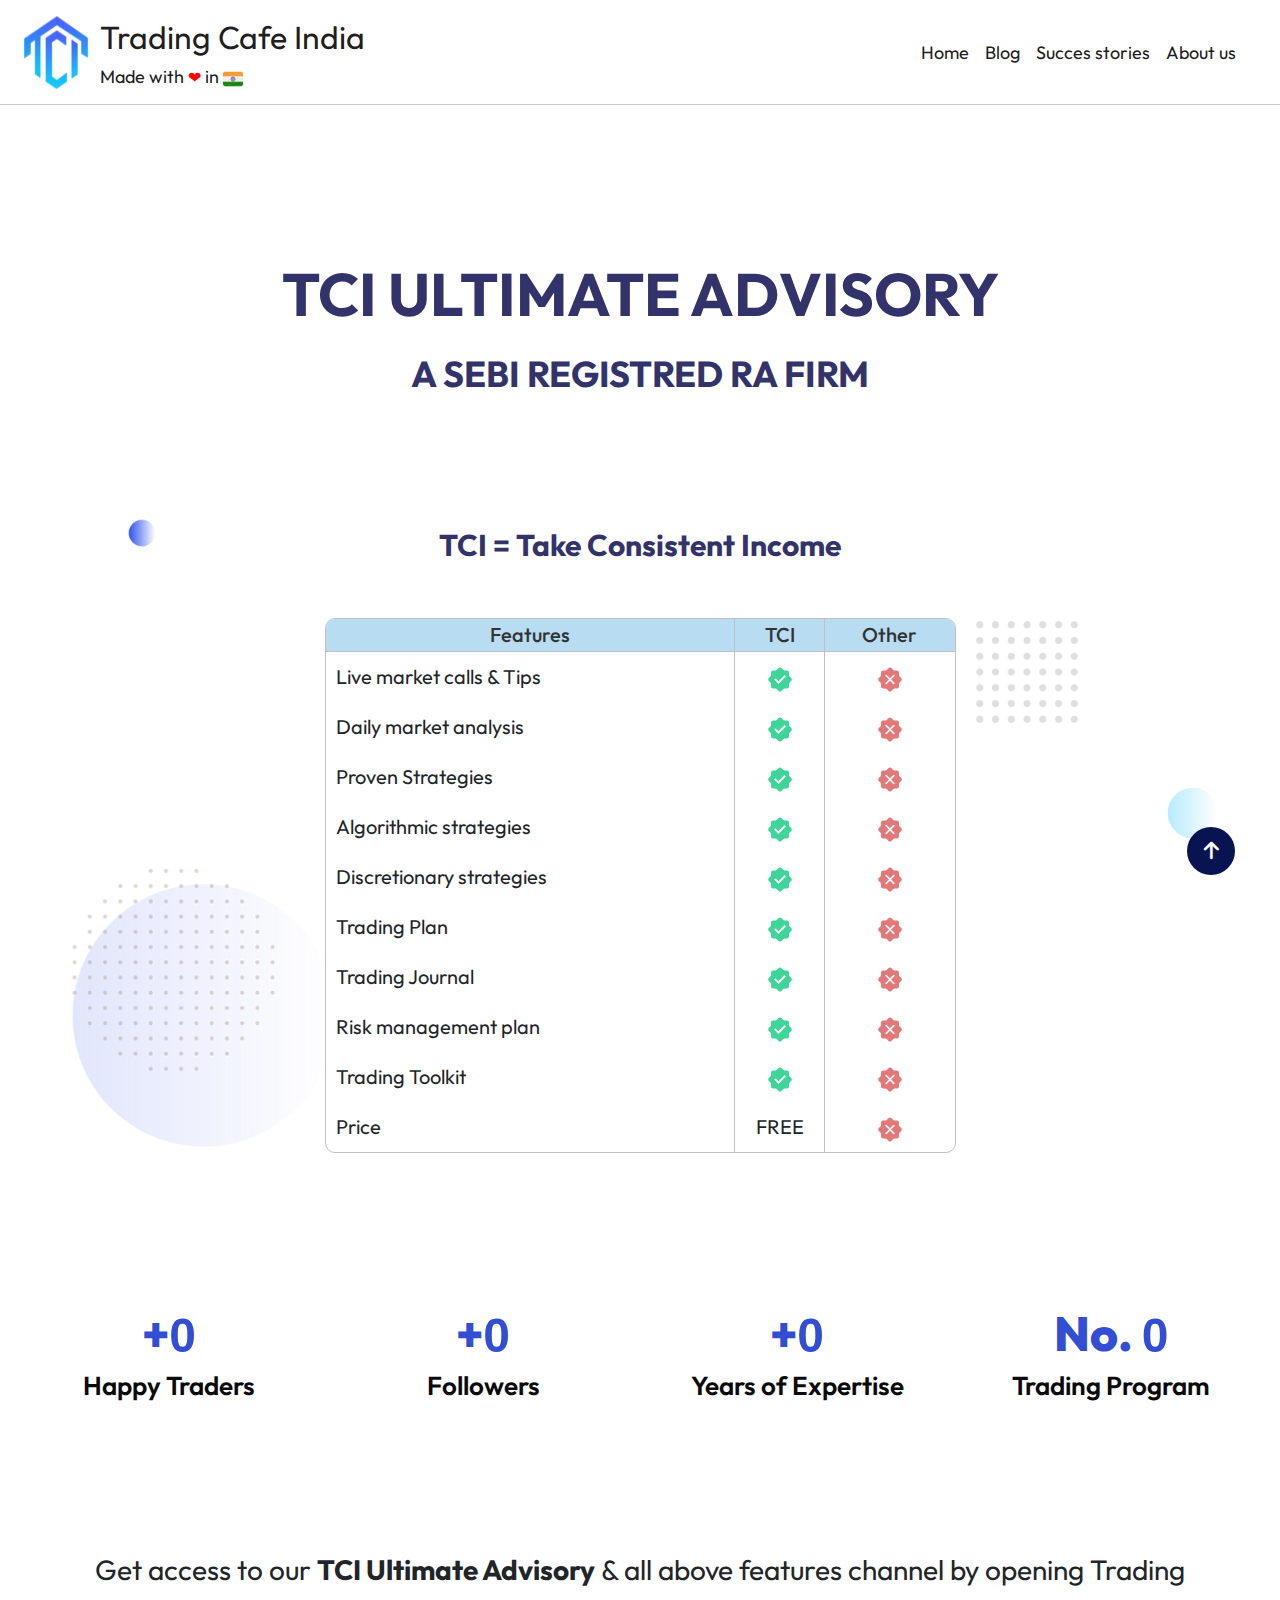
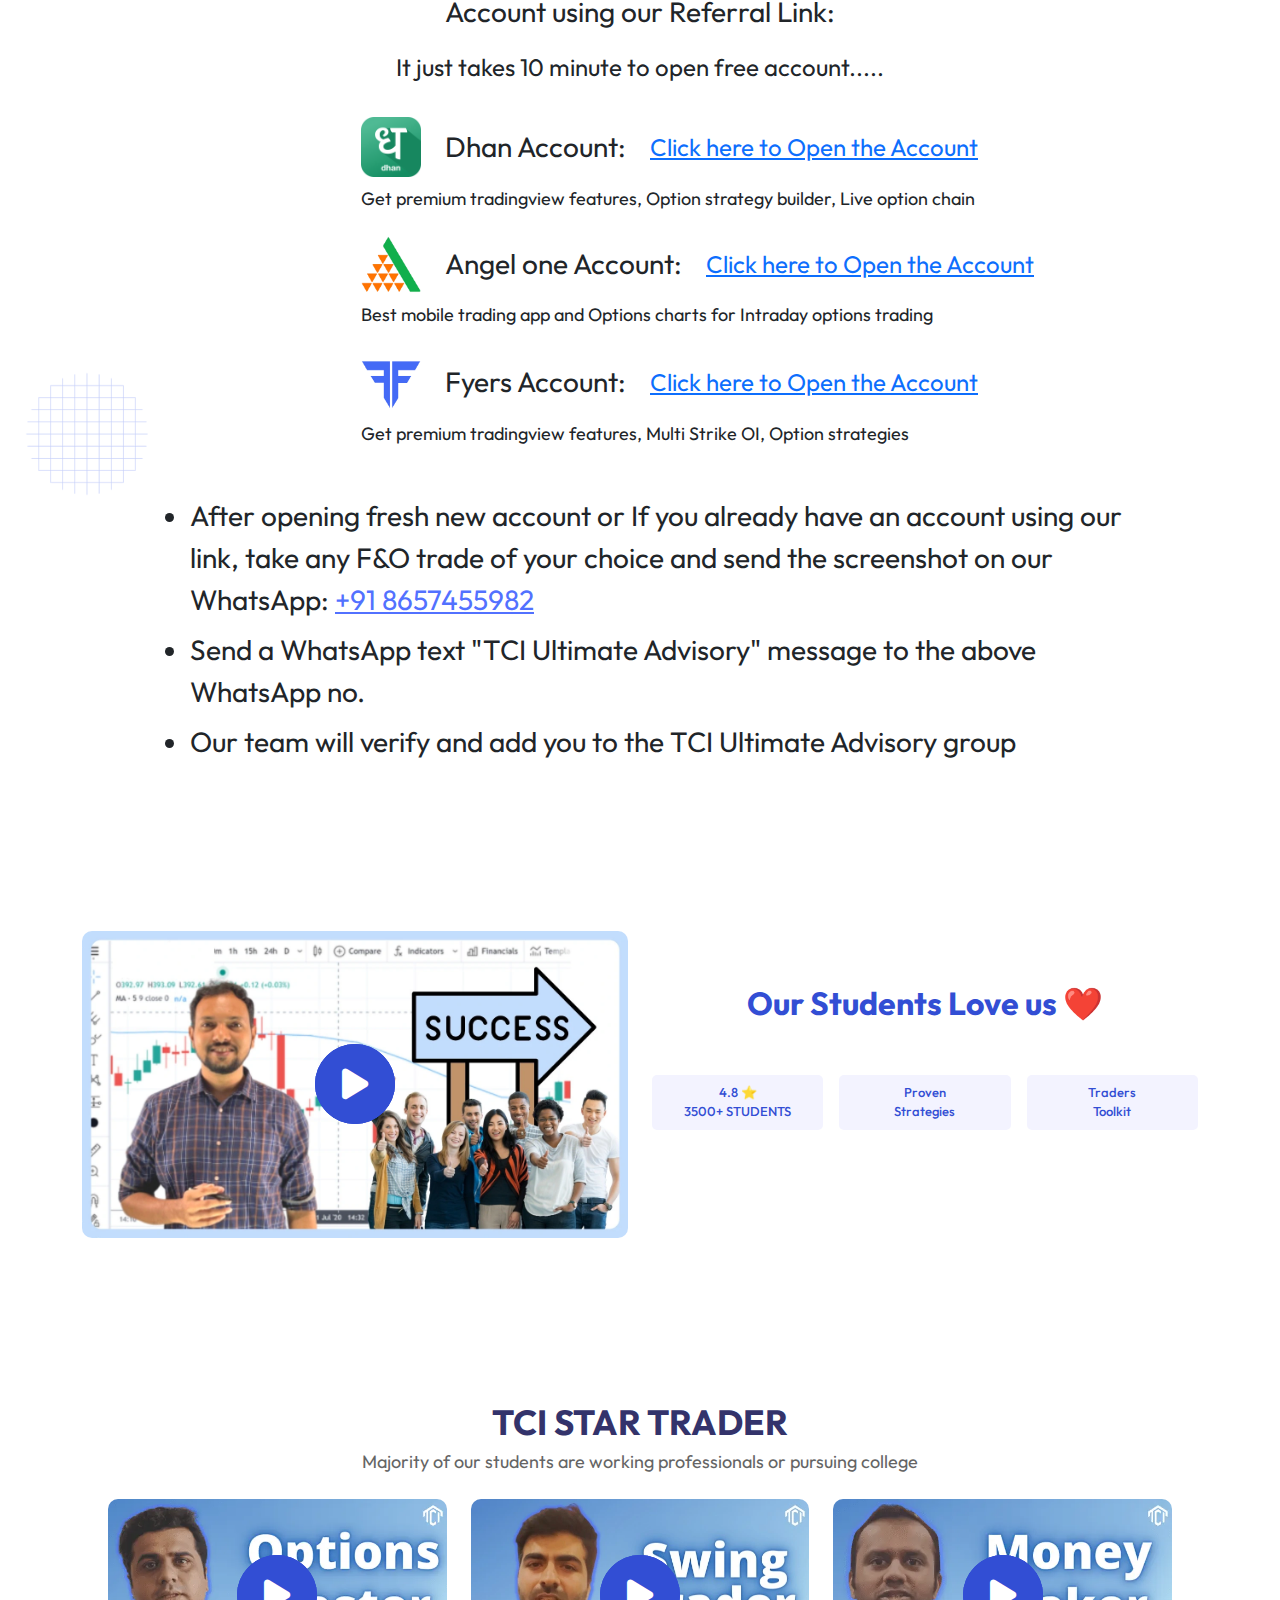
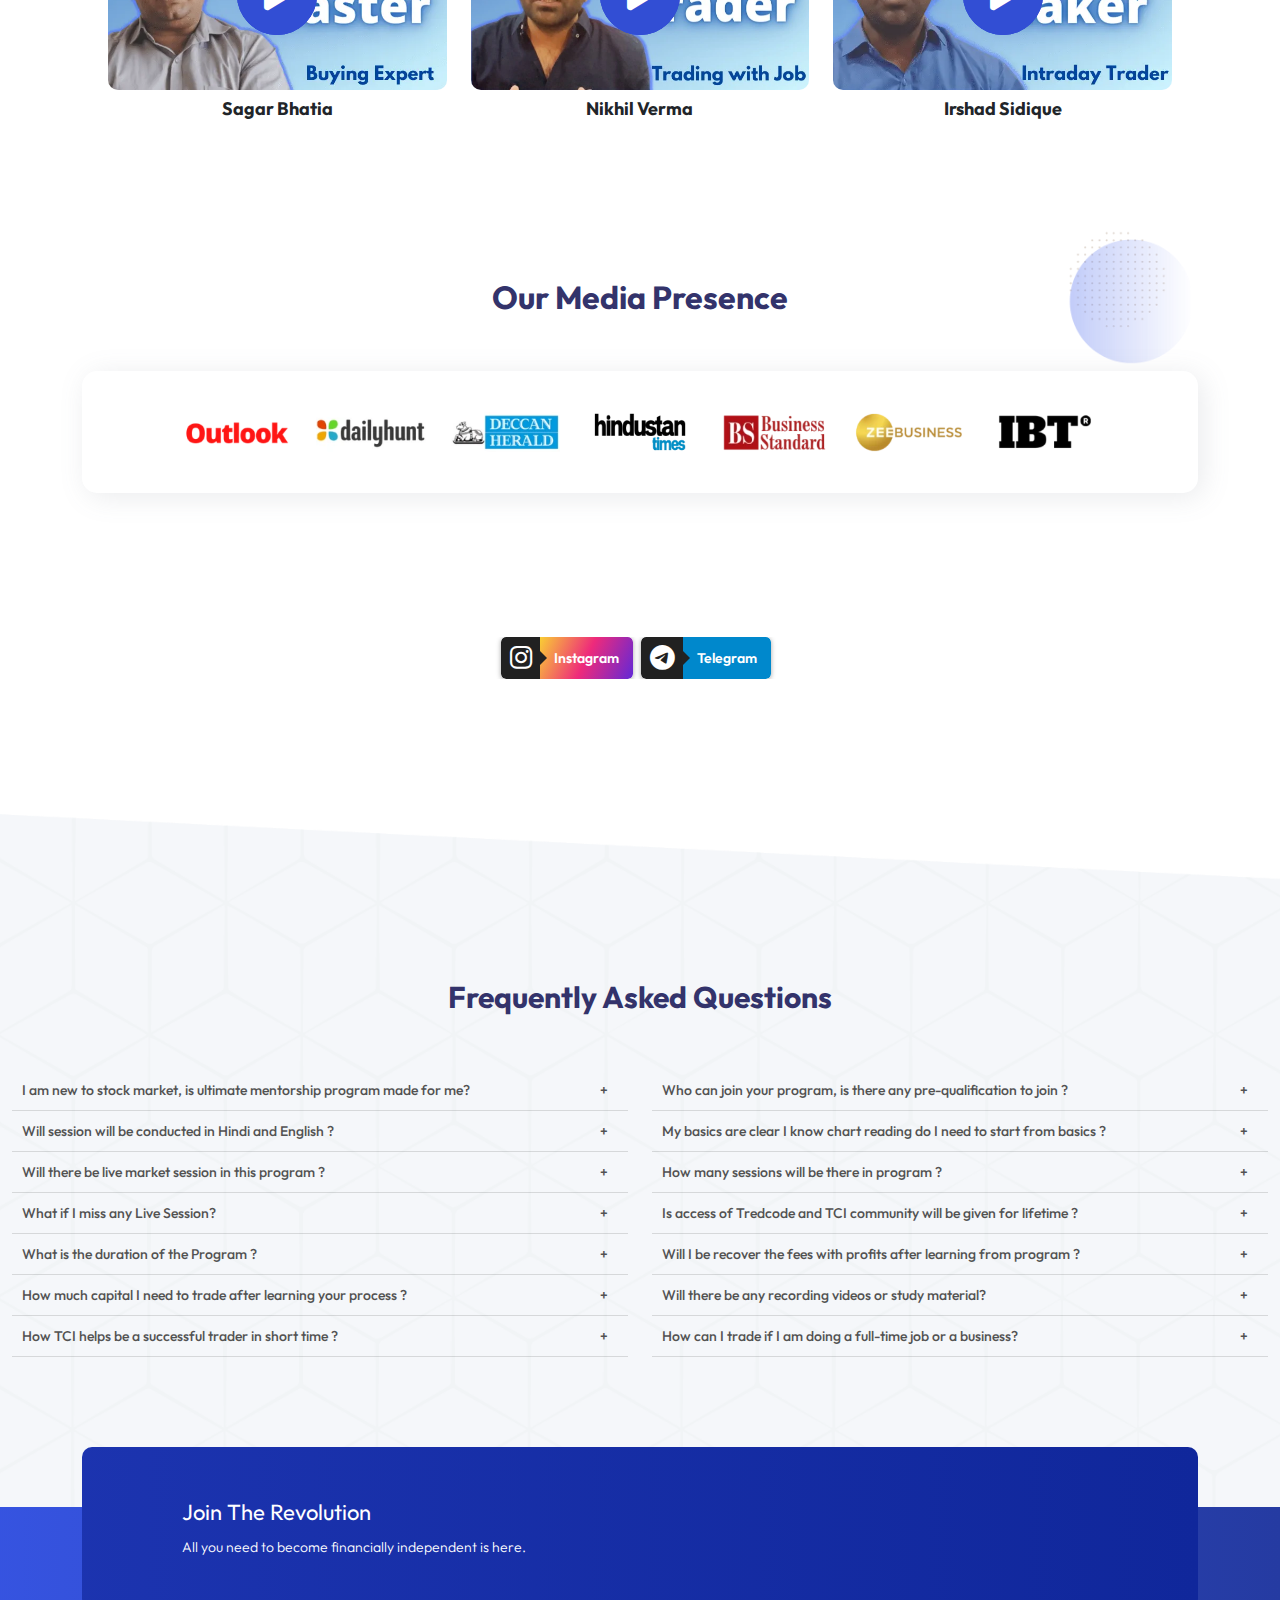
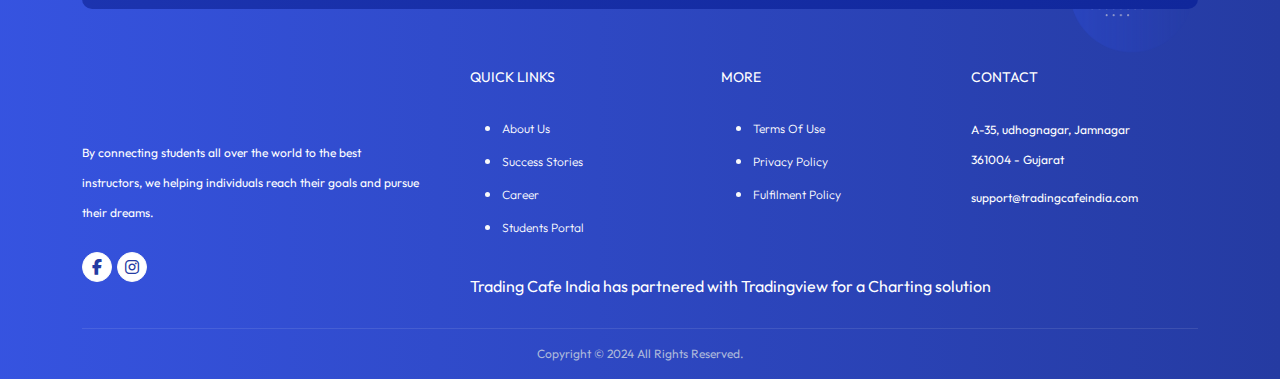
==== index.html @ 6678e74c "Add files via upload" ====
<!doctype html>
<html lang="en">

<head>
    <title>Trading Cafe India | TCI | Best online stock trading institute</title>
    <!-- Required meta tags -->
    <meta charset="utf-8">
    <meta http-equiv="X-UA-Compatible" content="IE=edge">
    <meta name="viewport" content="width=device-width, initial-scale=1">

    <meta name="keywords"
        content="stock market courses, best stock market courses in india, best stock market courses online, intraday trading strategies, options trading course, option trading strategies, stock market courses in India, online stock market courses">
    <meta property="og:title" content="TCI - Trading Cafe India | Best online Trade learning Program">
    <meta name="twitter:title" content="TCI - Trading Cafe India | Best online Trade learning Program">

    <meta name="description" content="STOCK MARKET PROGRAM TO GENERATE CONSISTENT INCOME THROUGH TRADING AND INVESTING">
    <meta property="og:description"
        content="Learn how to trade in simple and profitable way using our proven strategies and advanced tools">
    <meta name="twitter:description"
        content="Learn how to trade in simple and profitable way using our proven strategies and advanced tools">

    <meta property="og:image" content="https://tradingcafeindia.com/wp-content/uploads/2022/01/logo.png">
    <meta name="twitter:image" content="https://tradingcafeindia.com/wp-content/uploads/2022/01/logo.png">

    <!-- Bootstrap CSS -->
    <link href="css/bootstrap.min.css" rel="stylesheet">

    <link rel="stylesheet" href="https://cdnjs.cloudflare.com/ajax/libs/font-awesome/6.1.1/css/all.min.css">
    <link rel="stylesheet" type="text/css" href="css/Home.css">
    <link rel="icon" href="img/tci_blue.webp" sizes="32x32" />
    <link rel="icon" href="img/tci_blue.webp" sizes="192x192" />
    <link rel="stylesheet" href="https://cdn.tutorialjinni.com/intl-tel-input/17.0.8/css/intlTelInput.css" />

    <!-- odometer -->
    <link rel="stylesheet" href="css/odometer-theme-default.css" />

    <link type="text/css" rel="stylesheet" href="css/swiper.min.css" />

    <style>
        /* Extra  */
        @media (min-width: 470px) {
            #mobile_heading {
                font-size: xx-large !important;
            }
        }

        /* play button design */

        .video-play-button {
            position: absolute;
            z-index: 10;
            top: 55%;
            left: 50%;
            -webkit-transform: translateX(-50%) translateY(-50%);
            transform: translateX(-50%) translateY(-50%);
            -webkit-box-sizing: content-box;
            box-sizing: content-box;
            display: block;
            border-radius: 50%;
            border: none;
            outline: none;
        }

        @media (max-width: 1199px) {
            .video-play-button {
                left: 40%;
            }
        }

        .video-play-button i {
            color: #324ed4;
            position: relative;
            z-index: 99;
            font-size: 40px;
            top: 1px;
            left: 1px;
        }

        .video-play-button i:after {
            width: 70%;
            height: 70%;
            content: "";
            background-color: transparent;
            border-radius: 100%;
            position: absolute;
            left: 4px;
            right: 0px;
            z-index: -1;
        }

        .video-play-button:before {
            content: "";
            position: absolute;
            z-index: 0;
            left: 50%;
            top: 50%;
            -webkit-transform: translateX(-50%) translateY(-50%);
            transform: translateX(-50%) translateY(-50%);
            display: block;
            width: 80px;
            height: 80px;
            background: #324ed4;
            background: #afbdfa;
            border-radius: 50%;
            -webkit-animation: pulse-border 1500ms ease-out infinite;
            animation: pulse-border 1500ms ease-out infinite;
        }

        .video-play-button:after {
            content: "";
            position: absolute;
            z-index: 1;
            left: 50%;
            top: 50%;
            -webkit-transform: translateX(-50%) translateY(-50%);
            transform: translateX(-50%) translateY(-50%);
            display: block;
            width: 80px;
            height: 80px;
            background: #324ed4;
            background: #afbdfa;
            border-radius: 50%;
            -webkit-transition: all 200ms;
            transition: all 200ms;
        }

        @-webkit-keyframes pulse-border {
            0% {
                -webkit-transform: translateX(-50%) translateY(-50%) translateZ(0) scale(1);
                transform: translateX(-50%) translateY(-50%) translateZ(0) scale(1);
                opacity: 1;
            }

            100% {
                -webkit-transform: translateX(-50%) translateY(-50%) translateZ(0) scale(2);
                transform: translateX(-50%) translateY(-50%) translateZ(0) scale(2);
                opacity: 0;
            }
        }

        @keyframes pulse-border {
            0% {
                -webkit-transform: translateX(-50%) translateY(-50%) translateZ(0) scale(1);
                transform: translateX(-50%) translateY(-50%) translateZ(0) scale(1);
                opacity: 1;
            }

            100% {
                -webkit-transform: translateX(-50%) translateY(-50%) translateZ(0) scale(2);
                transform: translateX(-50%) translateY(-50%) translateZ(0) scale(2);
                opacity: 0;
            }
        }
    </style>

    <style>
        @media (max-width:992px) {
            #Faculty_Team_End .prevent-select {
                margin-top: 0 !important;
                margin-bottom: 0 !important;
            }
        }

        @media (max-width:700px) {
            #Faculty_Team_End .prevent-select {
                padding-top: 20px !important;
                padding-bottom: 20px !important;
            }
        }
    </style>

    <style>
        @media (max-width:430px) {

            .Faculty_Name,
            .Faculty_Description {
                font-size: smaller !important;
            }
        }
    </style>

    <!-- Extra Play button  -->
    <style>
        .video-btn {
            display: inline-block;
            width: 80px;
            height: 80px;
            font-size: 35px;
            text-align: center;
            line-height: 80px;
            position: absolute;
            left: 50%;
            top: 50%;
            z-index: 1;
            -webkit-transform: translateY(-50%) translateX(-50%);
            transform: translateY(-50%) translateX(-50%);
            border-radius: 50%;
            color: #fff;
            background-color: #324ed4;
        }

        @media (max-width:500px) {
            .video-btn {
                display: inline-block;
                width: 50px;
                height: 50px;
                text-align: center;
                line-height: 45px;
                position: absolute;
                left: 50%;
                top: 50%;
                z-index: 1;
                -webkit-transform: translateY(-50%) translateX(-50%);
                transform: translateY(-50%) translateX(-50%);
                border-radius: 50%;
                color: #fff;
                background-color: #324ed4;
            }

            .video-btn>.fa-solid {
                font-size: 25px;
            }
        }

        .video-btn:hover {
            color: #fff;
        }

        .video-btn:before {
            content: '';
            display: block;
            position: absolute;
            top: 0;
            right: 0;
            z-index: -1;
            bottom: 0;
            left: 0;
            -webkit-transition: .5s;
            transition: .5s;
            border-radius: 50%;
            border: 1px solid #324ed4;
            -webkit-animation: ripple 2s linear infinite;
            animation: ripple 2s linear infinite;
        }

        .video-btn:after {
            content: '';
            display: block;
            position: absolute;
            top: 0;
            right: 0;
            z-index: -1;
            bottom: 0;
            left: 0;
            -webkit-transition: .5s;
            transition: .5s;
            border-radius: 50%;
            border: 1px solid #324ed4;
            -webkit-animation: ripple 2s linear 1s infinite;
            animation: ripple 2s linear 1s infinite;
            animation-delay: 1s;
        }

        @-webkit-keyframes ripple {
            0% {
                -webkit-transform: scale(1);
                transform: scale(1)
            }

            75% {
                -webkit-transform: scale(1.75);
                transform: scale(1.75);
                opacity: 1
            }

            100% {
                -webkit-transform: scale(2);
                transform: scale(2);
                opacity: 0
            }
        }

        @keyframes ripple {
            0% {
                -webkit-transform: scale(1);
                transform: scale(1)
            }

            75% {
                -webkit-transform: scale(1.75);
                transform: scale(1.75);
                opacity: 1
            }

            100% {
                -webkit-transform: scale(2);
                transform: scale(2);
                opacity: 0
            }
        }
    </style>

    <!-- 3 steps to became PRO-->
    <style>
        .text_size_2 {
            cursor: pointer;
            font-size: xx-large !important;
        }

        .blink_me {
            animation: blinker 3s linear infinite;
        }

        @keyframes blinker {
            50% {
                opacity: 0;
            }
        }

        .click_here_button {
            background-color: #324ed4;
            border-bottom-right-radius: 15px;
            border-bottom-left-radius: 15px;
            height: 60px;
        }

        @media (max-width:992px) {

            .modal .logo_img {
                width: 25% !important
            }

            #Step_1_Modal .modal-body .container .col-auto,
            #Step_2_Modal .modal-body .container .col-auto,
            #Step_3_Modal .modal-body .container .col-auto {
                padding-right: 0 !important;
                padding-left: 8px !important;
            }
        }

        @media (max-width:495px) {
            .modal .padding_left {
                padding-left: 12% !important;
            }

            .modal .logo_img {
                width: 35% !important
            }

            .modal .text_size {
                font-size: 17px !important;
            }

            .Heading_Steps {
                font-size: xx-large !important;
            }
        }

        @media (min-width:855.1px) {
            .col-4.Modal_Click_Here {
                padding-left: 16px !important;
                padding-right: 16px !important;
            }

            .col-4.Modal_Click_Here .logo_img {
                width: 40% !important
            }

            .modal .padding_left {
                padding-left: 10% !important;
            }
        }

        @media (min-width:855.1px) and (max-width:1300px) {
            .modal .text_size {
                font-size: 17px !important;
            }

            .modal .padding_left {
                padding-left: 20% !important;
            }

            .text_size_2 {
                font-size: x-large !important;
            }
        }

        @media (max-width:855px) {
            .modal .padding_left {
                padding-left: 10% !important;
            }

            #pro_in_three_steps {
                width: 92% !important;
                padding-left: 0 !important;
                padding-right: 0 !important;
            }

            #pro_in_three_steps .col-12 {
                padding-left: 0 !important;
                padding-right: 0 !important;
            }

            #pro_in_three_steps .col-12 .button {
                padding-left: 8px !important;
                padding-right: 8px !important;
            }

            #container_row_width {
                padding-left: 0 !important;
            }

            #Tredcode_Logo_Img {
                margin-bottom: 5px;
            }
        }

        @media (max-width:600px) {
            .text_size_1 {
                font-size: xx-large !important;
                font-size: xx-large !important;
            }

            .text_size_2 {
                font-size: large !important;
                font-size: large !important;
            }

            #pro_in_three_steps .col-12 .button {
                padding-left: 3px !important;
                padding-right: 3px !important;
            }

            .click_here_button {
                height: 45px !important;
            }
        }

        @media (min-width:600px) and (max-width:682px) {
            .text_size_2 {
                font-size: large !important;
            }

            .click_here_button {
                height: 45px !important;
            }
        }

        @media (max-width:445px) {
            .text_size_1 {
                font-size: x-large !important;
                font-size: x-large !important;
            }

            .text_size_2 {
                font-size: medium !important;
                font-size: medium !important;
            }

            #pro_in_three_steps .col-4 {
                padding-left: 2px !important;
                padding-right: 2px !important;
            }

            .extra_space_top_bottom {
                margin-top: 5px !important;
                margin-bottom: 0px !important;
                padding-top: 5px !important;
                padding-bottom: 0px !important;
            }

            .center_col {
                margin-top: 5px !important;
                margin-bottom: 5px !important;
            }

            #Step_1_Modal .modal-body .card-1 .container,
            #Step_2_Modal .modal-body .card-1 .container,
            #Step_3_Modal .modal-body .card-1 .container {
                padding-left: 15px !important;
            }

            #img_logo {
                width: 75% !important;
            }

            #Tredcode_Logo_Img {
                margin-bottom: 0px;
            }
        }

        @media (max-width:375px) {

            #Step_1_Modal .modal-body .card-1 .container,
            #Step_2_Modal .modal-body .card-1 .container,
            #Step_3_Modal .modal-body .card-1 .container {
                padding-left: 5px !important;
            }
        }
    </style>
</head>

<body style="font-family: 'Outfit', sans-serif;">
    <!-- Header Start-->
    <!-- Mobile Header -->
    <nav class="navbar navbar-expand-lg bg-light" id="Header_for_Mobile">
        <div class="container-fluid justify-content-evenly">
            <div class="site-logo px-2"><span class="custom-logo-link"><img alt="logo" id="tci_logo" width="72"
                        height="77" src="img/tci_logo.webp" class="custom-logo" /></span></div>
            <a class="navbar-brand" href="/">
                <span style="font-size:xx-large" id="header_heading_1">Trading Cafe India</span><br>
                <span style="font-size:large" id="header_heading_2">Made with <span
                        style="color: red; font-size:medium">&#10084;</span> in <img alt="flag" width="20" height="20"
                        src="img/india_flag.webp"></span></a>
            <button class="navbar-toggler" type="button" data-bs-toggle="collapse"
                data-bs-target="#navbarSupportedContent" aria-controls="navbarSupportedContent" aria-expanded="true"
                aria-label="Toggle navigation">
                <span class="navbar-toggler-icon">
            </button>
            <div class="collapse navbar-collapse" id="navbarSupportedContent" style="background-color:white">
                <ul class="navbar-nav mb-2 mb-lg-0">
                    <li class="nav-item">
                        <a class="nav-link active" aria-current="page" href="/"><span class="header_text_nav"
                                id="Nav_Mobile_Home">Home</span></a>
                    </li>
                    <li class="nav-item">
                        <a class="nav-link active" aria-current="page" href="https://blog.tradingcafeindia.com/"><span
                                class="header_text_nav" id="Nav_Mobile_Blog">Blog</span></a>
                    </li>
                    <li class="nav-item">
                        <a class="nav-link active" aria-current="page" href="success-stories.html"><span
                                class="header_text_nav">Success
                                stories</span></a>
                    </li>
                    <!-- <li class="nav-item">
                        <a class="nav-link active" aria-current="page" href="mentorship.html"><span
                                class="header_text_nav">Courses</span></a>
                    </li> -->
                    <li class="nav-item">
                        <a class="nav-link active" aria-current="page" href="about-us.html"><span
                                class="header_text_nav">About
                                us</span></a>
                    </li>
                    <li class="nav-item dropdown d-none">
                        <a class="nav-link active dropdown-toggle" href="#" role="button" data-bs-toggle="dropdown"
                            aria-expanded="false">
                            <span class="header_text_nav">Our Products</span>
                        </a>
                        <ul class="dropdown-menu">
                            <!-- <li><a class="dropdown-item" href="mentorship.html">Mentorship</a></li> -->
                            <li><a class="dropdown-item" href="https://tredcode.tradingcafeindia.com/">Tredcode</a></li>
                            <li><a class="dropdown-item" href="https://students.tradingcafeindia.com/">Students
                                    Portal</a></li>
                        </ul>
                    </li>
                </ul>
            </div>
        </div>
    </nav>
    <!-- Mobile Header End -->
    <!-- Laptop Header -->
    <nav class="navbar navbar-expand-lg" id="Header_for_Laptop">
        <div class="container-fluid">
            <div class="site-logo px-2"><span class="custom-logo-link"><img alt="logo" id="tci_logo" width="72"
                        height="77" src="img/tci_logo.webp" class="custom-logo" /></span></div>
            <a class="navbar-brand" href="/">
                <span style="font-size:xx-large" id="header_heading_1">Trading Cafe India</span><br>
                <span style="font-size:large" id="header_heading_2">Made with <span
                        style="color: red; font-size:medium">&#10084;</span> in <img alt="flag" width="20" height="20"
                        src="img/india_flag.webp"></span></a>
            <button class="navbar-toggler" type="button" data-bs-toggle="collapse"
                data-bs-target="#navbarSupportedContent" aria-controls="navbarSupportedContent" aria-expanded="true"
                aria-label="Toggle navigation">
                <span class="navbar-toggler-icon">
            </button>
            <div class="collapse navbar-collapse d-flex justify-content-end px-4" id="navbarSupportedContent">
                <ul class="navbar-nav mb-2 mb-lg-0">
                    <li class="nav-item">
                        <a class="nav-link active" aria-current="page" href="/"><span class="header_text_nav"
                                id="Nav_Laptop_Home">Home</span></a>
                    </li>
                    <li class="nav-item">
                        <a class="nav-link active" aria-current="page" href="https://blog.tradingcafeindia.com/"><span
                                class="header_text_nav" id="Nav_Laptop_Blog">Blog</span></a>
                    </li>
                    <li class="nav-item">
                        <a class="nav-link active" aria-current="page" href="success-stories.html"><span
                                class="header_text_nav">Succes
                                stories</span></a>
                    </li>
                    <!-- <li class="nav-item">
                        <a class="nav-link active" aria-current="page" href="mentorship.html"><span
                                class="header_text_nav">Courses</span></a>
                    </li> -->
                    <li class="nav-item">
                        <a class="nav-link active" aria-current="page" href="about-us.html"><span
                                class="header_text_nav">About
                                us</span></a>
                    </li>
                    <li class="nav-item dropdown d-none">
                        <a class="nav-link active dropdown-toggle" href="#" role="button" data-bs-toggle="dropdown"
                            aria-expanded="false">
                            <span class="header_text_nav">Our Products</span>
                        </a>
                        <ul class="dropdown-menu">
                            <!-- <li><a class="dropdown-item" href="mentorship.html">Mentorship</a></li> -->
                            <li><a class="dropdown-item" href="https://tredcode.tradingcafeindia.com/">Tredcode</a></li>
                            <li><a class="dropdown-item" href="https://students.tradingcafeindia.com/">Students
                                    Portal</a></li>

                        </ul>
                    </li>
                </ul>
            </div>
        </div>
    </nav>
    <!-- Laptop Header End-->
    <!-- Header End -->

    <hr class="my-0 divider">

    <!-- Home Page Start  -->
    <span id="Home_Page">

        <!-- TradingView Widget BEGIN -->
        <div class="mx-0 px-0 mt-0 pt-0 container-fluid" style="position: relative;" id="TradingView_Widget">
            <div class="mx-0 px-0 mt-0 pt-0 row" style="position: absolute;z-index: 1;width:100%;">
                <div class="mx-0 px-0 tradingview-widget-container">
                    <div class="tradingview-widget-container__widget"></div>
                    <script type="text/javascript"
                        src="https://s3.tradingview.com/external-embedding/embed-widget-ticker-tape.js">
                            {
                                "symbols": [
                                    {
                                        "description": "SENSEX",
                                        "proName": "INDEX:SENSEX"
                                    },
                                    {
                                        "description": "SBIN",
                                        "proName": "BSE:SBIN"
                                    },
                                    {
                                        "description": "ADANI ENT",
                                        "proName": "BSE:ADANIENT"
                                    },
                                    {
                                        "description": "ICICI BANK",
                                        "proName": "BSE:ICICIBANK"
                                    },
                                    {
                                        "description": "TCS",
                                        "proName": "BSE:TCS"
                                    },
                                    {
                                        "description": "HDFC BANK",
                                        "proName": "BSE:HDFCBANK"
                                    },
                                    {
                                        "description": "RELIANCE",
                                        "proName": "BSE:RELIANCE"
                                    },
                                    {
                                        "description": "INFY",
                                        "proName": "BSE:INFY"
                                    }
                                ],
                                    "showSymbolLogo": true,
                                        "colorTheme": "light",
                                            "isTransparent": false,
                                                "displayMode": "regular",
                                                    "locale": "in"
                            }
                        </script>
                </div>
            </div>
            <div class="mx-0 px-0 mt-0 pt-0 row" id="widget_mobile_view"
                style="position: absolute; width:100%; height:50px;z-index: 2;">
            </div>
        </div>
        <!-- TradingView Widget END -->

        <div class="px-0 mt-5 pt-3 container" id="Rocket_container">

            <div class="row mt-5 pt-4" id="For_Laptop_View">
                <div class="animated slideInLeft px-2 col-lg-12" style="color: #33336b">
                    <div class="my-1 px-2">
                        <div class="my-2 text-center">
                            <span style="font-size:60px; font-weight: bolder;" id="Main_Heading">TCI ULTIMATE
                                ADVISORY</span>
                        </div>
                        <div class="mb-4 text-center">
                            <span style="font-size:36px; font-weight: bolder;" id="Main_Heading_1">A SEBI REGISTRED RA
                                FIRM</span>
                        </div>
                    </div>
                </div>
            </div>

            <!-- TCI = Take Consistent Income -->
            <div class="mt-5 row justify-content-center wow animatable fadeInUp" id="Take_Consistent_Income">
                <div class="px-4 col-md-7">
                    <div class="personal_learning_p" id="personal_learning_p">
                        <p>TCI = Take Consistent Income</p>
                    </div>
                    <div class="personal_learning">
                        <table>
                            <tbody>
                                <tr>
                                    <th>Features</th>
                                    <th>&nbsp;&nbsp;TCI&nbsp;&nbsp;</th>
                                    <th>&nbsp;&nbsp;Other&nbsp;&nbsp;</th>
                                </tr>
                                <tr>
                                    <td>Live market calls & Tips</td>
                                    <td><img alt="Tick_img" loading="lazy" src="img/Tick-new.svg"></td>
                                    <td><img alt="Tick_img" loading="lazy" src="img/Cross-new.svg"></td>
                                </tr>
                                <tr>
                                    <td>Daily market analysis</td>
                                    <td><img alt="Tick_img" loading="lazy" src="img/Tick-new.svg"></td>
                                    <td><img alt="Tick_img" loading="lazy" src="img/Cross-new.svg"></td>
                                </tr>
                                <tr>
                                    <td>Proven Strategies</td>
                                    <td><img alt="Tick_img" loading="lazy" src="img/Tick-new.svg"></td>
                                    <td><img alt="Tick_img" loading="lazy" src="img/Cross-new.svg"></td>
                                </tr>
                                <tr>
                                    <td>Algorithmic strategies</td>
                                    <td><img alt="Tick_img" loading="lazy" src="img/Tick-new.svg"></td>
                                    <td><img alt="Tick_img" loading="lazy" src="img/Cross-new.svg"></td>
                                </tr>
                                <tr>
                                    <td>Discretionary strategies</td>
                                    <td><img alt="Tick_img" loading="lazy" src="img/Tick-new.svg"></td>
                                    <td><img alt="Tick_img" loading="lazy" src="img/Cross-new.svg"></td>
                                </tr>
                                <tr>
                                    <td>Trading Plan</td>
                                    <td><img alt="Tick_img" loading="lazy" src="img/Tick-new.svg"></td>
                                    <td><img alt="Tick_img" loading="lazy" src="img/Cross-new.svg"></td>
                                </tr>
                                <tr>
                                    <td>Trading Journal</td>
                                    <td><img alt="Tick_img" loading="lazy" src="img/Tick-new.svg"></td>
                                    <td><img alt="Tick_img" loading="lazy" src="img/Cross-new.svg"></td>
                                </tr>
                                <tr>
                                    <td>Risk management plan</td>
                                    <td><img alt="Tick_img" loading="lazy" src="img/Tick-new.svg"></td>
                                    <td><img alt="Tick_img" loading="lazy" src="img/Cross-new.svg"></td>
                                </tr>
                                <tr>
                                    <td>Trading Toolkit</td>
                                    <td><img alt="Tick_img" loading="lazy" src="img/Tick-new.svg"></td>
                                    <td><img alt="Tick_img" loading="lazy" src="img/Cross-new.svg"></td>
                                </tr>
                                <tr>
                                    <td>Price</td>
                                    <td>FREE</td>
                                    <td><img alt="Tick_img" loading="lazy" src="img/Cross-new.svg"></td>
                                </tr>
                            </tbody>
                        </table>
                    </div>
                </div>
            </div>
        </div>

        <!-- Odometer Counter -->
        <div class="mt-5 pt-2 container-xxl counter-section wow animatable fadeInUp pagespeed_hide"
            id="odometer_counter">
            <div class="mt-5 pt-5 container-fluid">
                <div class="row text-center">
                    <div class="col-lg-3 col-md-3 col-sm-6 col-6">
                        <div class="counter_1">
                            <h3>+<span id="odometer" class="odometer"></span></h3>
                            <p class="count-text ">Happy Traders</p>
                        </div>
                    </div>
                    <div class="col-lg-3 col-md-3 col-sm-6 col-6">
                        <div class="counter_1">
                            <h3>+<span id="odometer_1" class="odometer"></span></h3>
                            <p class="count-text ">Followers</p>
                        </div>
                    </div>
                    <div class="col-lg-3 col-md-3 col-sm-6 col-6">
                        <div class="counter_1">
                            <h3>+<span id="odometer_2" class="odometer"></span></h3>
                            <p class="count-text ">Years of Expertise</p>
                        </div>
                    </div>
                    <div class="pb-5 col-lg-3 col-md-3 col-sm-6 col-6">
                        <div class="counter_1">
                            <h3>No. <span id="odometer_3" class="odometer"></span></h3>
                            <p class="count-text ">Trading Program</p>
                        </div>
                    </div>
                </div>
            </div>
        </div>
        <!-- Counter end  -->

        <!-- Our Broker Login Account -->
        <div class="container mt-5" id="brokerLoginInfo">
            <div class="row">
                <div class="text-center mb-2 headText1" style="font-size: 28px;">Get access to our <strong>TCI Ultimate
                        Advisory</strong> & all above features channel by opening Trading Account using our Referral
                    Link:</div>
                <div class="text-center my-2 headText2" style="font-size: 24px;">It just takes 10 minute to open free
                    account.....
                </div>
            </div>
            <div class="row d-flex mt-4 brokerLoginAccount">
                <div class="d-flex col-12 justify-content-start align-items-center innerDiv576">
                    <div class="imageAndName d-flex justify-content-center align-items-center">
                        <img src="img/dhan_logo.webp" alt="dhan_logo" width="60px">
                        <div style="font-size: 28px;" class="ps-4">Dhan Account:</div>
                    </div>
                    <div class="link ps-4">
                        <a href="https://invite.dhan.co/?join=TRED33" class="DesktopView">Click here to Open the
                            Account</a>
                        <a href="https://invite.dhan.co/?join=TRED33" class="MobileView">Open Now</a>
                    </div>
                </div>
                <div class="col-12 mt-2">
                    <div style="font-size: 18px;">Get premium tradingview features, Option strategy builder,
                        Live
                        option chain</div>
                </div>
            </div>
            <div class="row d-flex mt-4 brokerLoginAccount">
                <div class="d-flex col-12 justify-content-start align-items-center innerDiv576">
                    <div class="imageAndName d-flex justify-content-center align-items-center">
                        <img src="img/angel_one.webp" alt="dhan_logo" width="60px">
                        <div style="font-size: 28px;" class="ps-4">Angel one Account:</div>
                    </div>
                    <div class="link ps-4">
                        <a href="https://www.angelone.in/register/?rne_source=DRA&btype=&referrer=AAVOA#/login"
                            class="DesktopView">Click here to Open the Account</a>
                        <a href="https://www.angelone.in/register/?rne_source=DRA&btype=&referrer=AAVOA#/login"
                            class="MobileView">Open Now</a>
                    </div>
                </div>
                <div class="col-12 mt-2">
                    <div style="font-size: 18px;">Best mobile trading app and Options charts for Intraday
                        options
                        trading</div>
                </div>
            </div>
            <div class="row d-flex mt-4 brokerLoginAccount">
                <div class="d-flex col-12 justify-content-start align-items-center innerDiv576">
                    <div class="imageAndName d-flex justify-content-center align-items-center">
                        <img src="img/fyers_logo.webp" alt="dhan_logo" width="60px">
                        <div style="font-size: 28px;" class="ps-4">Fyers Account:</div>
                    </div>
                    <div class="link ps-4">
                        <a href="https://signup.fyers.in/?utm-source=AP-Leads&utm-medium=AP2442"
                            class="DesktopView">Click here to Open the Account</a>
                        <a href="https://signup.fyers.in/?utm-source=AP-Leads&utm-medium=AP2442" class="MobileView">Open
                            Now</a>
                    </div>
                </div>
                <div class="col-12 mt-2">
                    <div style="font-size: 18px;">Get premium tradingview features, Multi Strike OI, Option
                        strategies</div>
                </div>
            </div>
            <div class="row ps-5 mx-5 mt-5 DescriptionRow">
                <ul style="font-size: 28px;">
                    <li class="mb-2">After opening fresh new account or If you already have an account using our link,
                        take any F&O trade of your choice and send the screenshot on
                        our WhatsApp: <span style="color:#5271ff; text-decoration: underline;">+91 8657455982</span>
                    </li>
                    <li class="mb-2">Send a WhatsApp text "TCI Ultimate Advisory" message to the above WhatsApp no.</li>
                    <li class="mb-2">Our team will verify and add you to the TCI Ultimate Advisory group</li>
                </ul>
            </div>
        </div>

        <!-- Video Testimonail -->
        <!-- case 3 -->
        <div class="pt-5 my-5 container pagespeed_hide">
            <div class="mt-5 row justify-content-center">
                <div class="col-md-6">
                    <div class="lw-widget-in learnworlds-screen-wrapper learnworlds-element full in-view"
                        data-element-id="frameScreen" data-node-type="screen" id="el_1672227538065_472">
                        <div class="learnworlds-frame js-learnworlds-screen-element">
                            <div class="lw-screen-content">
                                <div class="js-learnworlds-overlay lw-dark-bg learnworlds-bg-default-overlay"
                                    style="display:none;">
                                </div>
                                <div
                                    class="learnworlds-screen-caption bottom lw-brand-bg-fadeout60 js-lw-flexible-wrapper js-screen-caption">
                                    <div class="no-margin-bottom learnworlds-main-text learnworlds-main-text-small learnworlds-element"
                                        data-node-type="text" data-magic="description" id="el_1672227538065_477">
                                        Write
                                        your
                                        awesome
                                        label here.</div>
                                </div>
                                <div class="learnworlds-AR-16-9 learnworlds-bg-default js-change-image-node js-screen-image-wrapper"
                                    data-magic="image" style="display: none; background-image: none;"></div>
                                <div class="learnworlds-AR-16-9 learnworlds-video-iframe-wrapper js-video-wrapper js-screen-video-wrapper hide-video-icon"
                                    style="display: block;">
                                    <span data-node-type="icon"
                                        class="large lw-brand-text learnworlds-icon lw-video-iframe-icon far fa-play-circle"
                                        data-magic="additional-icon" id="el_1672227538065_478"></span>
                                    <iframe class="learnworlds-video-iframe  js-video-frame"
                                        id="main_testimonial_iframe_link" frameborder="0"
                                        allow="accelerometer; autoplay; encrypted-media; gyroscope; picture-in-picture"
                                        style="height:100%; width:100%;" playsinline="" webkitallowfullscreen=""
                                        allowfullscreen="" mozallowfullscreen="" src=""></iframe>
                                </div>
                                <div class="js-embed-wrapper learnworlds-AR-16-9 lw-embed-wrapper learnworlds-element"
                                    style="display:none"></div>
                                <div class="js-thumbnail-wrapper video-thumbnail main_testimonial_video-thumbnail">
                                    <div class="circle">
                                        <a href="javascript:void(0)" class="video-btn popup-youtube"
                                            rel="nofollow noopener">
                                            <i class="fa-solid fa-play"></i>
                                        </a>
                                    </div>
                                </div>
                            </div>
                        </div>
                    </div>
                </div>
                <div class="col-md-6">
                    <div class="container-fluid justify-content-center" style="width: 80%;"
                        id="three_box_container_fluid">
                        <div class="my-5 row d-flex justify-content-center" id="three_box_heading"
                            style="font-size: xx-large;font-weight: bolder;color: #324ed4;">Our Students Love us ❤️
                        </div>
                        <div class="row d-flex justify-content-center">
                            <div class="col three_box">
                                <span class="three_box_text d-flex justify-content-center">
                                    <div class="py-2 container-fluid">
                                        <div class="row justify-content-center first_row">4.8 ⭐️</div>
                                        <div class="row justify-content-center second_row">3500+ STUDENTS</div>
                                    </div>
                                </span>
                            </div>
                            <div class="mx-3 col three_box">
                                <span class="three_box_text d-flex justify-content-center">
                                    <div class="py-2 container-fluid">
                                        <div class="row justify-content-center first_row text-center">Proven</div>
                                        <div class="row justify-content-center second_row">Strategies</div>
                                    </div>
                                </span>
                            </div>
                            <div class="col three_box">
                                <span class="three_box_text d-flex justify-content-center">
                                    <div class="py-2 container-fluid">
                                        <div class="row justify-content-center first_row text-center">Traders</div>
                                        <div class="row justify-content-center second_row">Toolkit</div>
                                    </div>
                                </span>
                            </div>
                        </div>
                    </div>
                </div>
            </div>
        </div>

        <!-- TCI Star trader 2 -->
        <div class="mt-5 pt-2 container-fluid pagespeed_hide" id="video_testimonial" style="width:85%">
            <div class="row mt-5 pt-5 pb-3" id="TCI_star_trader_first_row">
                <div class="col-md-12 col-12 text-center">
                    <small class="opt-txt-1">TCI STAR TRADER</small><br>
                    <small class="opt-txt-3">Majority of our students are working professionals or pursuing
                        college</small>
                </div>
            </div>
            <div class="mt-2 row">
                <div class="col-md-4">
                    <div class="row d-flex justify-content-center">
                        <div class="col d-flex justify-content-center">
                            <div class="lw-widget-in learnworlds-screen-wrapper-1 learnworlds-element full in-view"
                                data-element-id="frameScreen" data-node-type="screen" id="el_1672227538065_472">
                                <div class="learnworlds-frame js-learnworlds-screen-element">
                                    <div class="lw-screen-content">
                                        <div class="js-learnworlds-overlay lw-dark-bg learnworlds-bg-default-overlay"
                                            style="display:none;">
                                        </div>
                                        <div
                                            class="learnworlds-screen-caption bottom lw-brand-bg-fadeout60 js-lw-flexible-wrapper js-screen-caption">
                                            <div class="no-margin-bottom learnworlds-main-text learnworlds-main-text-small learnworlds-element"
                                                data-node-type="text" data-magic="description"
                                                id="el_1672227538065_477"> Write your awesome label here.</div>
                                        </div>
                                        <div class="learnworlds-AR-16-9 learnworlds-bg-default js-change-image-node js-screen-image-wrapper"
                                            data-magic="image" style="display: none; background-image: none;"></div>
                                        <div class="learnworlds-AR-16-9 learnworlds-video-iframe-wrapper learnworlds-video-iframe-wrapper-1 js-video-wrapper js-screen-video-wrapper hide-video-icon"
                                            style="display: block;">
                                            <span data-node-type="icon"
                                                class="large lw-brand-text learnworlds-icon lw-video-iframe-icon far fa-play-circle"
                                                data-magic="additional-icon" id="el_1672227538065_478"></span>
                                            <iframe class="learnworlds-video-iframe  js-video-frame" id="iframe_link_1"
                                                frameborder="0"
                                                allow="accelerometer; autoplay; encrypted-media; gyroscope; picture-in-picture"
                                                style="height:100%; width:100%;" playsinline="" webkitallowfullscreen=""
                                                allowfullscreen="" mozallowfullscreen="" src="">
                                            </iframe>
                                        </div>
                                        <div class="js-embed-wrapper learnworlds-AR-16-9 lw-embed-wrapper learnworlds-element"
                                            style="display:none"></div>
                                        <div class="js-thumbnail-wrapper video-thumbnail-1">
                                            <div class="circle">
                                                <!-- <span class="material-icons d-flex align-items-center">
                                        <i class="fa-solid fa-play"></i>
                                    </span> -->
                                                <a href="javascript:void(0)" class="video-btn popup-youtube"
                                                    rel="nofollow noopener">
                                                    <i class="fa-solid fa-play"></i>
                                                </a>
                                            </div>
                                        </div>
                                    </div>
                                </div>
                            </div>
                        </div>

                    </div>
                    <div class="row">
                        <h1 class="py-2 text-center card-title-video-testimonial" style="font-weight: bolder;">Sagar
                            Bhatia
                            <!-- <small class="text-muted" style="font-weight: normal; font-size: x-large;">(Option
                    Buyer)</small> -->
                        </h1>
                    </div>
                </div>
                <div class="col-md-4">
                    <div class="row d-flex justify-content-center">
                        <div class="col d-flex justify-content-center">
                            <div class="lw-widget-in learnworlds-screen-wrapper-1 learnworlds-element full in-view"
                                data-element-id="frameScreen" data-node-type="screen" id="el_1672227538065_472">
                                <div class="learnworlds-frame js-learnworlds-screen-element">
                                    <div class="lw-screen-content">
                                        <div class="js-learnworlds-overlay lw-dark-bg learnworlds-bg-default-overlay"
                                            style="display:none;">
                                        </div>
                                        <div
                                            class="learnworlds-screen-caption bottom lw-brand-bg-fadeout60 js-lw-flexible-wrapper js-screen-caption">
                                            <div class="no-margin-bottom learnworlds-main-text learnworlds-main-text-small learnworlds-element"
                                                data-node-type="text" data-magic="description"
                                                id="el_1672227538065_477">
                                                Write
                                                your
                                                awesome
                                                label here.</div>
                                        </div>
                                        <div class="learnworlds-AR-16-9 learnworlds-bg-default js-change-image-node js-screen-image-wrapper"
                                            data-magic="image" style="display: none; background-image: none;"></div>
                                        <div class="learnworlds-AR-16-9 learnworlds-video-iframe-wrapper learnworlds-video-iframe-wrapper-2 js-video-wrapper js-screen-video-wrapper hide-video-icon"
                                            style="display: block;">
                                            <span data-node-type="icon"
                                                class="large lw-brand-text learnworlds-icon lw-video-iframe-icon far fa-play-circle"
                                                data-magic="additional-icon" id="el_1672227538065_478"></span>
                                            <iframe class="learnworlds-video-iframe  js-video-frame" id="iframe_link_2"
                                                frameborder="0"
                                                allow="accelerometer; autoplay; encrypted-media; gyroscope; picture-in-picture"
                                                style="height:100%; width:100%;" playsinline="" webkitallowfullscreen=""
                                                allowfullscreen="" mozallowfullscreen="" src=""></iframe>
                                        </div>
                                        <div class="js-embed-wrapper learnworlds-AR-16-9 lw-embed-wrapper learnworlds-element"
                                            style="display:none"></div>
                                        <div class="js-thumbnail-wrapper video-thumbnail-2">
                                            <div class="circle">
                                                <!-- <span class="material-icons d-flex align-items-center">
                                        <i class="fa-solid fa-play"></i>
                                    </span> -->
                                                <a href="javascript:void(0)" class="video-btn popup-youtube"
                                                    rel="nofollow noopener">
                                                    <i class="fa-solid fa-play"></i>
                                                </a>
                                            </div>
                                        </div>
                                    </div>
                                </div>
                            </div>
                        </div>
                    </div>
                    <div class="row">
                        <h1 class="py-2 text-center card-title-video-testimonial" style="font-weight: bolder;">
                            Nikhil
                            Verma
                        </h1>
                    </div>
                </div>
                <div class="col-md-4">
                    <div class="row d-flex justify-content-center">
                        <div class="col d-flex justify-content-center">
                            <div class="lw-widget-in learnworlds-screen-wrapper-1 learnworlds-element full in-view"
                                data-element-id="frameScreen" data-node-type="screen" id="el_1672227538065_472">
                                <div class="learnworlds-frame js-learnworlds-screen-element">
                                    <div class="lw-screen-content">
                                        <div class="js-learnworlds-overlay lw-dark-bg learnworlds-bg-default-overlay"
                                            style="display:none;">
                                        </div>
                                        <div
                                            class="learnworlds-screen-caption bottom lw-brand-bg-fadeout60 js-lw-flexible-wrapper js-screen-caption">
                                            <div class="no-margin-bottom learnworlds-main-text learnworlds-main-text-small learnworlds-element"
                                                data-node-type="text" data-magic="description"
                                                id="el_1672227538065_477">
                                                Write
                                                your
                                                awesome
                                                label here.</div>
                                        </div>
                                        <div class="learnworlds-AR-16-9 learnworlds-bg-default js-change-image-node js-screen-image-wrapper"
                                            data-magic="image" style="display: none; background-image: none;"></div>
                                        <div class="learnworlds-AR-16-9 learnworlds-video-iframe-wrapper learnworlds-video-iframe-wrapper-3 js-video-wrapper js-screen-video-wrapper hide-video-icon"
                                            style="display: block;">
                                            <span data-node-type="icon"
                                                class="large lw-brand-text learnworlds-icon lw-video-iframe-icon far fa-play-circle"
                                                data-magic="additional-icon" id="el_1672227538065_478"></span>
                                            <iframe class="learnworlds-video-iframe  js-video-frame" id="iframe_link_3"
                                                frameborder="0"
                                                allow="accelerometer; autoplay; encrypted-media; gyroscope; picture-in-picture"
                                                style="height:100%; width:100%;" playsinline="" webkitallowfullscreen=""
                                                allowfullscreen="" mozallowfullscreen="" src=""></iframe>
                                        </div>
                                        <div class="js-embed-wrapper learnworlds-AR-16-9 lw-embed-wrapper learnworlds-element"
                                            style="display:none"></div>
                                        <div class="js-thumbnail-wrapper video-thumbnail-3">
                                            <div class="circle">
                                                <!-- <span class="material-icons d-flex align-items-center">
                                        <i class="fa-solid fa-play"></i>
                                    </span> -->
                                                <a href="javascript:void(0)" class="video-btn popup-youtube"
                                                    rel="nofollow noopener">
                                                    <i class="fa-solid fa-play"></i>
                                                </a>
                                            </div>
                                        </div>
                                    </div>
                                </div>
                            </div>
                        </div>
                    </div>
                    <div class="row">
                        <h1 class="py-2 text-center card-title-video-testimonial" style="font-weight: bolder;">
                            Irshad Sidique
                    </div>
                </div>
            </div>
        </div>

        <div class="get_free_guidance_1 d-none d-flex justify-content-center wow animatable fadeInUp pagespeed_hide">
            <a href="success-stories.html">
                <div class="py-3 px-3" id="more_success_stories"
                    style="font-size: xx-large;font-weight: bolder;color: #324ed4;">
                    <u>MORE SUCCESS STORIES</u> >>
                </div>
            </a>
        </div>

        <!-- Media Partner  -->
        <div class="my-5 pb-5 container-xxl pagespeed_hide" id="Media_Parter_Container">
            <div class="mb-5 container">
                <div class="row justify-content-center text-center wow fadeInUp" data-wow-delay="0.1s"
                    style="visibility: visible; animation-delay: 0.1s; animation-name: fadeInUp;">
                    <div class="col-lg-8 col-sm-8 wow fadeInUp" data-wow-delay="0.1s"
                        style="visibility: visible; animation-delay: 0.1s; animation-name: fadeInUp;">
                        <div class="personal_learning_p" id="Media_Partner_Heading">
                            <p style="font-size: xx-large;" id="Our_Faculty_Team">Our Media Presence</p>
                        </div>
                    </div>
                </div>

                <div class="row g-4">
                    <div class="col-lg-12 col-md-12 wow fadeInUp" data-wow-delay="0.1s"
                        style="visibility: visible; animation-delay: 0.1s; animation-name: fadeInUp;">
                        <div class="logo-wrap">
                            <ul>
                                <li><a href="https://www.outlookindia.com/website/story/outlook-spotlight-beginner-stock-market-traders-find-their-way-to-profitability-with-trading-cafe-india/395384"
                                        target="_blank">
                                        <img src="img/logo-s1.webp" alt="media_partner_logo" loading="lazy">
                                    </a>
                                </li>
                                <li>
                                    <a href="https://m.dailyhunt.in/news/india/english/clout+news-epaper-dhc9d1a4a4c05c48768e5ceb1997c3d6ff/indias+top+stock+market+community+trading+cafe+india+busts+the+myths+about+share+bazaar-newsid-dhc9d1a4a4c05c48768e5ceb1997c3d6ff_4858b6b01c8e11ecb6ffc63dce291935?s=a&amp;ss=pd"
                                        target="_blank">
                                        <img src="img/logo-s2.webp" alt="media_partner_logo" loading="lazy">
                                    </a>
                                </li>
                                <li><a href="https://www.deccanherald.com/brandspot/pr-spot/trading-cafe-india-has-trained-over-1000-profitable-traders-with-their-winning-strategies-1033520.html"
                                        target="_blank">
                                        <img src="img/logo-s3.webp" alt="media_partner_logo" loading="lazy">
                                    </a>
                                </li>
                                <li><a href="https://www.hindustantimes.com/brand-post/trading-cafe-india-unveiling-the-new-world-of-trading-101627476865827.html"
                                        target="_blank"><img src="img/logo-s4.webp" alt="media_partner_logo"
                                            loading="lazy"></a>
                                </li>
                                <li><a href="https://www.business-standard.com/content/specials/making-trading-an-accessible-career-the-dream-of-pro-mentors-at-trading-cafe-india-121090600443_1.html"
                                        target="_blank"><img src="img/logo-s5.webp" alt="media_partner_logo"
                                            loading="lazy"></a>
                                </li>
                                <li><a href="https://www.zeebiz.com/companies/news-trading-cafe-india-one-of-the-finest-retail-prop-trading-desks-of-the-country-165755"
                                        target="_blank"><img src="img/logo-s6.webp" alt="media_partner_logo"
                                            loading="lazy"></a>
                                </li>
                                <li><a href="https://www.ibtimes.sg/trading-cafe-india-proves-attaining-financial-freedom-possible-through-stock-market-60323"
                                        target="_blank"><img src="img/logo-s7.webp" alt="media_partner_logo"
                                            loading="lazy"></a>
                                </li>
                            </ul>
                        </div>
                    </div>
                </div>
            </div>
        </div>

        <!-- Social Media Button-->
        <div id="social-platforms">
            <a class="btn1 btn-icon btn-instagram p-0 m-0" href="https://www.instagram.com/tradingcafeindia/?hl=en">
                <i class="fa-brands fa-instagram fa-2xl" style="color: #ffffff;"></i><span>Instagram</span>
            </a>
            <a class="btn1 btn-icon btn-telegram p-0 m-0 mx-2" href="https://telegram.me/tradingcafeindia"
                style="display: flex !important;">
                <i class="fa-brands fa-telegram fa-2xl" style="color: #ffffff;"></i><span>Telegram</span>
            </a>
        </div>

        <!-- Reservation Start - Frequently Asked Questions -->
        <div class="pagespeed_hide h-faq-bg">
            <div class="mt-5 pt-5 container-xxl">
                <div class="row justify-content-center text-center wow fadeInUp" data-wow-delay="0.1s"
                    style="visibility: visible; animation-delay: 0.1s; animation-name: fadeInUp;">
                    <div class="col-lg-8 col-sm-8 wow fadeInUp" data-wow-delay="0.1s"
                        style="visibility: visible; animation-delay: 0.1s; animation-name: fadeInUp;">
                        <div class="personal_learning_p">
                            <p>Frequently Asked Questions</p>
                        </div>
                    </div>
                </div>
                <div class="row g-4">
                    <div class="col-lg-6 col-sm-6 wow fadeInUp" data-wow-delay="0.3s"
                        style="visibility: visible; animation-delay: 0.3s; animation-name: fadeInUp;">
                        <button class="course-accordion">
                            I am new to stock market, is ultimate mentorship program made for me? </button>
                        <div class="course-panel">
                            <p> yes, we do teach individuals right from very beginning to give them learning how
                                stock
                                market works from ABCD of technicals to advance level trading so they can generate
                                consistent income from trading </p>
                        </div>
                        <button class="course-accordion">
                            Will session will be conducted in Hindi and English ? </button>
                        <div class="course-panel">
                            <p>Yes we will conduct session in Hindi and English both.</p>
                        </div>
                        <button class="course-accordion">
                            Will there be live market session in this program ? </button>
                        <div class="course-panel">
                            <p>Yes, we will conduct live market sessions in morning hours. We understand that
                                trading
                                education is incomplete without live market session. There will be total 10 live
                                market
                                sessions.</p>
                        </div>
                        <button class="course-accordion">
                            What if I miss any Live Session? </button>
                        <div class="course-panel">
                            <p>You can repeat that again. We have scheduled our Time table in such a way that you
                                can
                                repeat all session multiple times.</p>
                        </div>
                        <button class="course-accordion">
                            What is the duration of the Program ? </button>
                        <div class="course-panel">
                            <p>It is 3 months program. In addition to 15+ live sessions, we will have 50+ recorded
                                sessions</p>
                        </div>
                        <button class="course-accordion">
                            How much capital I need to trade after learning your process ? </button>
                        <div class="course-panel">
                            <p>See capital is not an issue. In fact We advise every student to start with small
                                capital.
                                Practice and work on setups we teach in our sessions. And start getting small
                                profits.
                                Once you achieve consistency, then gradually start adding profits back into the
                                capital
                                and scale-up. I will tell you straight forward, If you can’t make money with 10
                                thousand, you won’t be able to make money with 10 lakhs. Also, we understand that
                                some
                                traders face difficulties in gathering funds to trade. So if you are TCI students
                                who is
                                trading with our methods and making consistent returns from the market, but just
                                because
                                of a lack of funds you are not able to scale up or move forward, we will provide you
                                with the capital on profit sharing basis where the major profit part will be with
                                you.
                            </p>
                        </div>
                        <button class="course-accordion">
                            How TCI helps be a successful trader in short time ? </button>
                        <div class="course-panel">
                            <p>Well answer is simple : Learn from mistakes. But but, there is smarter way to do it.
                                Rather than making all mistakes by yourself, that ofcourse will consume time , money
                                and
                                energy, we can learn from other pro traders who have travelled the road that you are
                                on.
                                And See I always tell others, you can recover the money lost, but you can never
                                recover
                                the time and energy wasted by trading wrong method. Now the main part, at TCI we
                                have
                                community of Pro traders with more than 10+ years of experience. These Pro traders
                                who
                                are trading consistently will share their trade ideas, trade setups, profit loss on
                                daily basis. This will give you 1 year of practical experience in just 1 month.
                                That's
                                why our traders take less time to learn. we all spend atleast 30 minutes on TCI
                                community daily to see what other traders are doing and try to learn from their
                                success
                                , mistakes and wisdom. </p>
                        </div>
                    </div>
                    <div class="col-lg-6 col-sm-6 wow fadeInUp" id="second_column_FAQ" data-wow-delay="0.3s"
                        style="visibility: visible; animation-delay: 0.3s; animation-name: fadeInUp;">
                        <button class="course-accordion">Who can join your program, is there any pre-qualification
                            to
                            join ?</button>
                        <div class="course-panel">
                            <p>Teens, employees, business owners, house maker wives, adults basically anyone who
                                wants
                                to generate passive or active income from stock markets can join this course. You
                                don't
                                need any pre-qualification to join our program.</p>
                        </div>
                        <button class="course-accordion">My basics are clear I know chart reading do I need to start
                            from basics ?</button>
                        <div class="course-panel">
                            <p>No, if you are in markets for some time and you have basic knowledge of candlestick
                                patterns, basic chart patterns you can start from our advance module.</p>
                        </div>
                        <button class="course-accordion">How many sessions will be there in program ?</button>
                        <div class="course-panel">
                            <p>we will provide you in total 20+ live mentoring sessions, strategy sessions, entry
                                exit
                                criteria (risk management &amp; trade management ), revision sessions, case studies,
                                psychology sessions &amp; 10 Live market sessions </p>
                        </div>
                        <button class="course-accordion">Is access of Tredcode and TCI community will be given for
                            lifetime ?</button>
                        <div class="course-panel">
                            <p>Yes, you will get life time access of Tredcode and TCI community as we know strategy
                                part
                                is just 30% , rest is live market updates from top traders and our advance tools
                                access
                                for find best trade opportunities. </p>
                        </div>
                        <button class="course-accordion">Will I be recover the fees with profits after learning from
                            program ?</button>
                        <div class="course-panel">
                            <p>Many have recovered fees in the 1st week of trading after following our process. Some
                                took a month as well. Well it depends on your trading capital. It also depends on
                                how
                                you follow learnings with discipline.</p>
                        </div>
                        <button class="course-accordion">Will there be any recording videos or study
                            material?</button>
                        <div class="course-panel">
                            <p>We will make core topic videos and necessary study material available on the students
                                portal. Which you can have access for a lifetime.</p>
                        </div>
                        <button class="course-accordion">How can I trade if I am doing a full-time job or a
                            business?</button>
                        <div class="course-panel">
                            <p>Firstly, 80% of our students are doing full time jobs or Businesses. It is absolutely
                                possible to trade and do your work side by side. For that You need a system so that
                                you
                                can focus on right things at right time. We have developed 3 unique features to help
                                Job
                                and business personal to trade side by side: In our TCI community We have a “trading
                                signal” category where pro traders will share trading ideas and setups for intraday
                                as
                                well as swing trading in a live market. You can come at any time in market hours and
                                can
                                quickly find where to focus. Our smart scanner Tredcode. Tredcode is built for this
                                reason only. To find smart money flow at any point in the day. It doesn’t matter
                                whether
                                you are trading stocks on Index options, Tredcode will help you to find the best
                                trading
                                opportunity available at that specific time of the day. Finally we have a messenger
                                in
                                Tredcode where TCI mentors will share what we are focusing on that day, plan for the
                                day, Nifty Banknifty views &amp; other things to guide you.</p>
                        </div>
                    </div>
                </div>
            </div>
        </div>

        <!-- Back to Top  -->
        <a href="#" class="btn btn-lg btn-primary btn-lg-square back-to-top">
            <i class="fa-solid fa-arrow-up"></i>
        </a>

        <!-- Footer Start -->
        <div class="container-fluid pagespeed_hide text-light footer wow fadeIn" data-wow-delay="0.1s"
            style="visibility: visible; animation-delay: 0.1s; animation-name: fadeIn;">
            <div class="container">
                <div class="join-solution-wrap">
                    <div class="row g-5">
                        <div class="col-lg-9 col-md-6">
                            <h6>Join the revolution </h6>
                            <p>All you need to become financially independent is here.</p>
                        </div>
                    </div>
                </div>
                <div class="row g-5">
                    <div class="col-lg-4 col-md-6">
                        <div id="footer-sidebar1">
                            <aside id="block-12" class="widget widget_block widget_media_image">
                                <figure class="wp-block-image size-full"><img loading="lazy" width="73" height="78"
                                        src="img/logo-white.webp" alt="footer_logo" class="wp-image-988"></figure>
                            </aside>
                            <aside id="block-8" class="widget widget_block widget_text">
                                <p>By connecting students all over the world to the best instructors, we helping
                                    individuals
                                    reach their goals and pursue their dreams. </p>
                            </aside>
                        </div>
                        <div class="d-flex pt-2">
                            <div id="footer-sidebar2">
                                <aside id="block-9" class="widget widget_block">
                                    <p><a class="btn btn-outline-light btn-social"
                                            href="https://www.facebook.com/TradingCafeIndia/">
                                            <i class="fab fa-facebook-f"></i>
                                        </a>
                                        <a class="btn btn-outline-light btn-social"
                                            href="https://www.instagram.com/tradingcafeindia/?hl=en">
                                            <i class="fab fa-instagram"></i>
                                        </a>
                                        <a class="btn btn-outline-light btn-social"
                                            href="https://telegram.me/tradingcafeindia">
                                            <i class="fab fa-telegram"></i>
                                        </a>
                                    </p>
                                </aside>
                            </div>
                        </div>
                    </div>
                    <div class="col-lg-8 col-md-6">
                        <div class="row">
                            <div class="col-lg-4 col-md-6 col-6">
                                <!-- <h4>More</h4> -->
                                <div id="footer-sidebar3">
                                    <aside id="nav_menu-2" class="widget widget_nav_menu">
                                        <h4 class="widget-title">Quick Links</h4>
                                        <nav class="menu-quick-links-container" aria-label="Quick Links">
                                            <ul id="menu-quick-links" class="menu">
                                                <li id="menu-item-291"
                                                    class="menu-item menu-item-type-post_type menu-item-object-page menu-item-291">
                                                    <a href="about-us.html">About Us</a>
                                                </li>
                                                <li id="menu-item-292"
                                                    class="menu-item menu-item-type-post_type menu-item-object-page menu-item-292">
                                                    <a href="success-stories.html">Success
                                                        Stories</a>
                                                </li>
                                                <li id="menu-item-290"
                                                    class="menu-item menu-item-type-post_type menu-item-object-page menu-item-290">
                                                    <a href="career.html">Career</a>
                                                </li>
                                                <li id="menu-item-993"
                                                    class="menu-item menu-item-type-custom menu-item-object-custom menu-item-993">
                                                    <a href="https://tcistudents.com/">Students Portal</a>
                                                </li>
                                            </ul>
                                        </nav>
                                    </aside>
                                </div>
                            </div>
                            <div class="col-lg-4 col-md-6 col-6">
                                <div id="footer-sidebar4">
                                    <aside id="nav_menu-3" class="widget widget_nav_menu">
                                        <h4 class="widget-title">More</h4>
                                        <nav class="menu-more-container" aria-label="More">
                                            <ul id="menu-more" class="menu">
                                                <li id="menu-item-516"
                                                    class="menu-item menu-item-type-post_type menu-item-object-page menu-item-516">
                                                    <a href="terms-of-use-trading-cafe-india-tci.html">Terms Of Use</a>
                                                </li>
                                                <li id="menu-item-517"
                                                    class="menu-item menu-item-type-post_type menu-item-object-page menu-item-privacy-policy menu-item-517">
                                                    <a href="privacy-policy-trading-cafe-i.html">Privacy
                                                        Policy</a>
                                                </li>
                                                <li id="menu-item-522"
                                                    class="menu-item menu-item-type-post_type menu-item-object-page menu-item-522">
                                                    <a
                                                        href="fulfilment-policy-tci-tradiing-cafe-india-share-market-clas.html">Fulfilment
                                                        Policy</a>
                                                </li>
                                            </ul>
                                        </nav>
                                    </aside>
                                </div>
                            </div>
                            <div class="col-lg-4 col-md-6">
                                <h4>Contact</h4>
                                <div id="footer-sidebar5">
                                    <aside id="block-10" class="widget widget_block">
                                        <p class="mb-2">A-35, udhognagar, Jamnagar<br> 361004 - Gujarat</p>
                                        <p class="mb-2"><a
                                                href="mailto:support@tradingcafeindia.com">support@tradingcafeindia.com</a>
                                        </p>
                                    </aside>
                                </div>
                            </div>
                            <div class="col-12 mt-3">
                                <a href="tradingview.html" style="text-decoration: none; color: #fff;">Trading Cafe
                                    India has partnered with
                                    Tradingview for a Charting solution</a>
                            </div>
                        </div>
                    </div>
                </div>
            </div>
            <div class="container">
                <div class="copyright">
                    <div class="row">
                        <div class="col-md-12 text-center mb-3 mb-md-0">
                            Copyright © 2024 All Rights Reserved.
                        </div>
                    </div>
                </div>
            </div>
        </div>
        <!-- Footer End -->
    </span>

    <!-- Home Page End  -->

    <!-- Optional JavaScript; choose one of the two! -->
    <!-- Option 1: Bootstrap Bundle with Popper -->

    <script src="https://ajax.googleapis.com/ajax/libs/jquery/3.6.0/jquery.min.js"></script>

    <script src="https://cdn.jsdelivr.net/npm/bootstrap@5.2.0/dist/js/bootstrap.bundle.min.js"
        integrity="sha384-A3rJD856KowSb7dwlZdYEkO39Gagi7vIsF0jrRAoQmDKKtQBHUuLZ9AsSv4jD4Xa" crossorigin="anonymous">
        </script>

    <script src="js/intlTelInput.min.js"></script>
    <script src="js/vimeo_player.js" defer></script>
    <script src="js/odometer.js" defer></script>
    <script src="js/swiper.min.js"></script>

    <script>
        jQuery(document).ready(function ($) {

            counter_add_evt_list = counter_for_text = 0

            function onVisible(element, callback) {
                new IntersectionObserver((entries, observer) => {
                    entries.forEach(entry => {
                        if (entry.intersectionRatio > 0) {
                            callback(element);
                            observer.disconnect();
                        }
                    });
                }).observe(element);
            }
            onVisible(document.querySelector("#odometer_counter"), () => setTimeout(function () {
                odometer.innerHTML = 8000;
                odometer_1.innerHTML = 600000;
                odometer_2.innerHTML = 12;
                odometer_3.innerHTML = 1;
            }, 1000));
        });
    </script>

    <script src="js/Home.js" defer></script>
    <script src="js/Form_validation.js" defer></script>

    <script>
        function onpause_1() {
            setTimeout(() => {
                if (mode_1 == "pause") {
                    console.log("video pause, counter started")
                    player_one.pause()
                    $('.video-thumbnail-1').show();
                    console.log("10 sec DONE")
                }
                else if (mode_1 == "play") {
                    return
                }
            }, 15000);

            myTimeout = setTimeout(() => {
                if (telegram_counter < 1 && (isFirst == null || isFirst == 'undefined') && isSlider == false) {
                    $('html').css('overflow', 'hidden');
                    $('#delayedPopup').addClass('show');
                    //Fade in delay for the background overlay (control timing here)
                    $("#bkgOverlay").show();
                    //Fade in delay for the popup (control timing here)
                    $("#delayedPopup").show();
                    sessionStorage.setItem("FIRSTVISIT", "YES");
                    telegram_counter += 1
                }
            }, 7000);
        }

        function onpause_2() {
            setTimeout(() => {
                if (mode_2 == "pause") {
                    console.log("video pause, counter started")
                    player_two.pause()
                    $('.video-thumbnail-2').show();
                    console.log("10 sec DONE")
                }
                else if (mode_2 == "play") {
                    return
                }
            }, 15000);

            myTimeout = setTimeout(() => {
                if (telegram_counter < 1 && (isFirst == null || isFirst == 'undefined') && isSlider == false) {
                    $('html').css('overflow', 'hidden');
                    $('#delayedPopup').addClass('show');
                    //Fade in delay for the background overlay (control timing here)
                    $("#bkgOverlay").show();
                    //Fade in delay for the popup (control timing here)
                    $("#delayedPopup").show();
                    sessionStorage.setItem("FIRSTVISIT", "YES");
                    telegram_counter += 1
                }
            }, 7000);
        }

        function onpause_3() {
            setTimeout(() => {
                if (mode_3 == "pause") {
                    console.log("video pause, counter started")
                    player_three.pause()
                    $('.video-thumbnail-3').show();
                    console.log("10 sec DONE")
                }
                else if (mode_3 == "play") {
                    return
                }
            }, 15000);

            myTimeout = setTimeout(() => {
                if (telegram_counter < 1 && (isFirst == null || isFirst == 'undefined') && isSlider == false) {
                    $('html').css('overflow', 'hidden');
                    $('#delayedPopup').addClass('show');
                    //Fade in delay for the background overlay (control timing here)
                    $("#bkgOverlay").show();
                    //Fade in delay for the popup (control timing here)
                    $("#delayedPopup").show();
                    sessionStorage.setItem("FIRSTVISIT", "YES");
                    telegram_counter += 1
                }
            }, 7000);
        }

        function onpause_main_testimonial() {
            setTimeout(() => {
                if (Main_testimonial_mode == "pause") {
                    console.log("video pause, counter started")
                    Main_testimonial_player.pause()
                    $('.main_testimonial_video-thumbnail').show();
                    console.log("10 sec DONE")
                }
                else if (Main_testimonial_mode == "play") {
                    return
                }
            }, 15000);

            myTimeout = setTimeout(() => {
                if (telegram_counter < 1 && (isFirst == null || isFirst == 'undefined') && isSlider == false) {
                    $('html').css('overflow', 'hidden');
                    $('#delayedPopup').addClass('show');
                    //Fade in delay for the background overlay (control timing here)
                    $("#bkgOverlay").show();
                    //Fade in delay for the popup (control timing here)
                    $("#delayedPopup").show();
                    sessionStorage.setItem("FIRSTVISIT", "YES");
                    telegram_counter += 1
                }
            }, 7000);
        }

        function HideDialog() {
            // $("#bkgOverlay").fadeOut(400);
            // $("#delayedPopup").fadeOut(300);
        }

        $(window).on('load', function () {
            setTimeout(() => {
                $('.pagespeed_hide').removeClass('d-none')
                $('.pagespeed_hide').show()
            }, 500);

            setTimeout(() => {
                if (counter_for_vimeo_Laptop_video == 0) {
                    $('.Laptop_Video_iframe').attr('src', 'https://player.vimeo.com/video/796194771?h=c42df8671e&amp;title=0&amp;byline=0&amp;portrait=0&amp;speed=0&amp;badge=0&amp;autopause=0&amp;player_id=0&amp;app_id=58479')
                    counter_for_vimeo_Laptop_video = 1
                }
                if (counter_for_vimeo_Laptop_video_MOBILE == 0) {
                    $('.Laptop_Video_iframe_mobile').attr('src', 'https://player.vimeo.com/video/796194771?h=c42df8671e&amp;title=0&amp;byline=0&amp;portrait=0&amp;speed=0&amp;badge=0&amp;autopause=0&amp;player_id=0&amp;app_id=58479')
                    counter_for_vimeo_Laptop_video_MOBILE = 1
                }
                $('#main_testimonial_iframe_link').attr('src', 'https://player.vimeo.com/video/796213928?h=46b50d283b&amp;badge=0&amp;autopause=0&amp;player_id=0&amp;app_id=58479')
                $('#iframe_link_1').attr('src', 'https://player.vimeo.com/video/680301651?h=9399ccb92b&amp;badge=0&amp;autopause=0&amp;player_id=0&amp;app_id=58479')
                $('#iframe_link_2').attr('src', 'https://player.vimeo.com/video/680302796?h=00c0201526&amp;badge=0&amp;autopause=0&amp;player_id=0&amp;app_id=58479')
                $('#iframe_link_3').attr('src', 'https://player.vimeo.com/video/680300445?h=517918a4f4&amp;badge=0&amp;autopause=0&amp;player_id=0&amp;app_id=58479')
                vimeo_link_set = true
            }, 3000);
        })

        $(document).ready(function () {

            $('.pagespeed_hide').hide()

            isSlider = false

            counter_for_vimeo_Laptop_video = counter_for_vimeo_Laptop_video_MOBILE = 0
            vimeo_link_set = false

            mode_1 = mode_2 = mode_3 = Main_testimonial_mode = ""
            player_one = player_two = player_three = Main_testimonial_player = ""

            telegram_counter = 10
            isFirst = sessionStorage.getItem("FIRSTVISIT");

            //Hide dialouge and background when the user clicks the close button
            $("#btnClose").click(function (e) {
                HideDialog();
                $('html').css('overflow', 'auto');
                e.preventDefault();
            });

            myTimeout = setTimeout(() => {
                if (telegram_counter < 1 && (isFirst == null || isFirst == 'undefined') && isSlider == false) {
                    $('html').css('overflow', 'hidden');
                    $('#delayedPopup').addClass('show');
                    //Fade in delay for the background overlay (control timing here)
                    $("#bkgOverlay").show();
                    //Fade in delay for the popup (control timing here)
                    $("#delayedPopup").show();
                    sessionStorage.setItem("FIRSTVISIT", "YES");
                    telegram_counter += 1
                }
            }, 7000);

            $('#delayedPopup_modal_body').click(() => {
                window.open('https://telegram.me/tradingcafeindia');
            })

            $('.btn-know-more').click(() => {
                clearTimeout(myTimeout);
                if (vimeo_link_set == true) {
                    var iframe = $('#iframe_link_1')[0];
                    var player = new Vimeo.Player(iframe);
                    player.pause()

                    var iframe_1 = $('#iframe_link_2')[0];
                    var player_1 = new Vimeo.Player(iframe_1);
                    player_1.pause()

                    var iframe_2 = $('#iframe_link_3')[0];
                    var player_2 = new Vimeo.Player(iframe_2);
                    player_2.pause()

                    var main_testimonial_iframe = $('#main_testimonial_iframe_link')[0];
                    var player_main_testimonial = new Vimeo.Player(main_testimonial_iframe);
                    player_main_testimonial.pause()
                }

                if (counter_for_vimeo_Laptop_video == 1) {
                    var laptop_vdo = $('.Laptop_Video_iframe')
                    var laptop_vdo_player = new Vimeo.Player(laptop_vdo);
                    laptop_vdo_player.pause()
                }

                if (counter_for_vimeo_Laptop_video_MOBILE == 1) {
                    var laptop_vdo_mobile = $('.Laptop_Video_iframe_mobile')
                    var laptop_vdo_player_mobile = new Vimeo.Player(laptop_vdo_mobile);
                    laptop_vdo_player_mobile.pause()
                }
            })

            $('.Tredcode_Feature').click(() => {
                clearTimeout(myTimeout);
                if (vimeo_link_set == true) {
                    var iframe = $('#iframe_link_1')[0];
                    var player = new Vimeo.Player(iframe);
                    player.pause()

                    var iframe_1 = $('#iframe_link_2')[0];
                    var player_1 = new Vimeo.Player(iframe_1);
                    player_1.pause()

                    var iframe_2 = $('#iframe_link_3')[0];
                    var player_2 = new Vimeo.Player(iframe_2);
                    player_2.pause()

                    var main_testimonial_iframe = $('#main_testimonial_iframe_link')[0];
                    var player_main_testimonial = new Vimeo.Player(main_testimonial_iframe);
                    player_main_testimonial.pause()
                }

                if (counter_for_vimeo_Laptop_video == 1) {
                    var laptop_vdo = $('.Laptop_Video_iframe')
                    var laptop_vdo_player = new Vimeo.Player(laptop_vdo);
                    laptop_vdo_player.pause()
                }

                if (counter_for_vimeo_Laptop_video_MOBILE == 1) {
                    var laptop_vdo_mobile = $('.Laptop_Video_iframe_mobile')
                    var laptop_vdo_player_mobile = new Vimeo.Player(laptop_vdo_mobile);
                    laptop_vdo_player_mobile.pause()
                }
            })

            $('.Modal_Click_Here').click(() => {
                clearTimeout(myTimeout);
                if (vimeo_link_set == true) {
                    var iframe = $('#iframe_link_1')[0];
                    var player = new Vimeo.Player(iframe);
                    player.pause()

                    var iframe_1 = $('#iframe_link_2')[0];
                    var player_1 = new Vimeo.Player(iframe_1);
                    player_1.pause()

                    var iframe_2 = $('#iframe_link_3')[0];
                    var player_2 = new Vimeo.Player(iframe_2);
                    player_2.pause()

                    var main_testimonial_iframe = $('#main_testimonial_iframe_link')[0];
                    var player_main_testimonial = new Vimeo.Player(main_testimonial_iframe);
                    player_main_testimonial.pause()
                }

                if (counter_for_vimeo_Laptop_video == 1) {
                    var laptop_vdo = $('.Laptop_Video_iframe')
                    var laptop_vdo_player = new Vimeo.Player(laptop_vdo);
                    laptop_vdo_player.pause()
                }

                if (counter_for_vimeo_Laptop_video_MOBILE == 1) {
                    var laptop_vdo_mobile = $('.Laptop_Video_iframe_mobile')
                    var laptop_vdo_player_mobile = new Vimeo.Player(laptop_vdo_mobile);
                    laptop_vdo_player_mobile.pause()
                }
            })

            $('.Button_Close').click(() => {
                myTimeout = setTimeout(() => {
                    if (telegram_counter < 1 && (isFirst == null || isFirst == 'undefined') && isSlider == false) {
                        $('html').css('overflow', 'hidden');
                        $('#delayedPopup').addClass('show');
                        //Fade in delay for the background overlay (control timing here)
                        $("#bkgOverlay").show();
                        //Fade in delay for the popup (control timing here)
                        $("#delayedPopup").show();
                        sessionStorage.setItem("FIRSTVISIT", "YES");
                        telegram_counter += 1
                    }
                }, 5000);
            })

            $('.main_testimonial_video-thumbnail').click(() => {
                clearTimeout(myTimeout);
                $('.main_testimonial_video-thumbnail').hide();
                $('.video-thumbnail-1').show();
                $('.video-thumbnail-2').show();
                $('.video-thumbnail-3').show();

                var main_testimonial_iframe = $('#main_testimonial_iframe_link')[0];
                var player_main_testimonial = new Vimeo.Player(main_testimonial_iframe);
                Main_testimonial_player = player_main_testimonial
                Main_testimonial_player.play()
                Main_testimonial_player.on('ended', function () {
                    $('.main_testimonial_video-thumbnail').show();
                    myTimeout = setTimeout(() => {
                        if (telegram_counter < 1 && (isFirst == null || isFirst == 'undefined') && isSlider == false) {
                            $('html').css('overflow', 'hidden');
                            $('#delayedPopup').addClass('show');
                            //Fade in delay for the background overlay (control timing here)
                            $("#bkgOverlay").show();
                            //Fade in delay for the popup (control timing here)
                            $("#delayedPopup").show();
                            sessionStorage.setItem("FIRSTVISIT", "YES");
                            telegram_counter += 1
                        }
                    }, 5000);
                });
                Main_testimonial_player.on('pause', function () {
                    Main_testimonial_mode = "pause"
                    onpause_main_testimonial()
                });
                Main_testimonial_player.on('play', function () {
                    clearTimeout(myTimeout)
                    Main_testimonial_mode = "play"
                    $('.main_testimonial_video-thumbnail').hide();
                });
            })

            // http://jsfiddle.net/o8cr51p4/1/
            $('.video-thumbnail-1').click(() => {
                clearTimeout(myTimeout);
                $('.video-thumbnail-1').hide();
                $('.video-thumbnail-2').show();
                $('.video-thumbnail-3').show();
                $('.main_testimonial_video-thumbnail').show();

                var iframe = $('#iframe_link_1')[0];
                var player = new Vimeo.Player(iframe);
                player_one = player
                player.play()
                player.on('ended', function () {
                    $('.video-thumbnail-1').show();
                    myTimeout = setTimeout(() => {
                        if (telegram_counter < 1 && (isFirst == null || isFirst == 'undefined') && isSlider == false) {
                            $('html').css('overflow', 'hidden');
                            $('#delayedPopup').addClass('show');
                            //Fade in delay for the background overlay (control timing here)
                            $("#bkgOverlay").show();
                            //Fade in delay for the popup (control timing here)
                            $("#delayedPopup").show();
                            sessionStorage.setItem("FIRSTVISIT", "YES");
                            telegram_counter += 1
                        }
                    }, 5000);
                });
                player.on('pause', function () {
                    mode_1 = "pause"
                    onpause_1()
                });
                player.on('play', function () {
                    mode_1 = "play"
                    $('.video-thumbnail-1').hide();
                    clearTimeout(myTimeout)
                });
            })

            $('.video-thumbnail-2').click(() => {
                clearTimeout(myTimeout);
                $('.video-thumbnail-2').hide();
                $('.video-thumbnail-1').show();
                $('.video-thumbnail-3').show();
                $('.main_testimonial_video-thumbnail').show();

                var iframe_1 = $('#iframe_link_2')[0];
                var player_1 = new Vimeo.Player(iframe_1);
                player_two = player_1
                player_1.play()
                player_1.on('ended', function () {
                    $('.video-thumbnail-2').show();
                    myTimeout = setTimeout(() => {
                        if (telegram_counter < 1 && (isFirst == null || isFirst == 'undefined') && isSlider == false) {
                            $('html').css('overflow', 'hidden');
                            $('#delayedPopup').addClass('show');
                            //Fade in delay for the background overlay (control timing here)
                            $("#bkgOverlay").show();
                            //Fade in delay for the popup (control timing here)
                            $("#delayedPopup").show();
                            sessionStorage.setItem("FIRSTVISIT", "YES");
                            telegram_counter += 1
                        }
                    }, 5000);
                });
                player_1.on('pause', function () {
                    mode_2 = "pause"
                    onpause_2()
                });
                player_1.on('play', function () {
                    mode_2 = "play"
                    $('.video-thumbnail-2').hide();
                    clearTimeout(myTimeout)
                });
            })

            $('.video-thumbnail-3').click(() => {
                clearTimeout(myTimeout);
                $('.video-thumbnail-3').hide();
                $('.video-thumbnail-1').show();
                $('.video-thumbnail-2').show();
                $('.main_testimonial_video-thumbnail').show();

                var iframe_2 = $('#iframe_link_3')[0];
                var player_2 = new Vimeo.Player(iframe_2);
                player_three = player_2
                player_2.play()
                player_2.on('ended', function () {
                    $('.video-thumbnail-3').show();
                    myTimeout = setTimeout(() => {
                        if (telegram_counter < 1 && (isFirst == null || isFirst == 'undefined') && isSlider == false) {
                            $('html').css('overflow', 'hidden');
                            $('#delayedPopup').addClass('show');
                            //Fade in delay for the background overlay (control timing here)
                            $("#bkgOverlay").show();
                            //Fade in delay for the popup (control timing here)
                            $("#delayedPopup").show();
                            sessionStorage.setItem("FIRSTVISIT", "YES");
                            telegram_counter += 1
                        }
                    }, 5000);
                });
                player_2.on('pause', function () {
                    mode_3 = "pause"
                    onpause_3()
                });
                player_2.on('play', function () {
                    mode_3 = "play"
                    $('.video-thumbnail-3').hide();
                    clearTimeout(myTimeout)
                });
            })

            if ($(window).width() < 772) {
                $('#iframe-1').attr("width", "100%")
                $('#iframe-2').attr("width", "100%")
                $('#iframe-3').attr("width", "100%")
                $('#iframe-1').attr("height", "100%")
                $('#iframe-2').attr("height", "100%")
                $('#iframe-3').attr("height", "100%")
            };
        })
    </script>

    <script>
        $(window).on('load', function () {
            setTimeout(() => {
                var input = document.querySelector("#phone");
                window.intlTelInput(input, {
                    separateDialCode: true,
                    preferredCountries: ["in"]
                });
                input.addEventListener("countrychange", function () {
                    // do something with iti.getSelectedCountryData()
                    console.log("country is changed")
                    if ($('.iti__selected-dial-code').text() == '+86') {
                        console.log("country = CHINA")
                        $('#first_1').attr('maxlength', '11')
                    }
                    else {
                        $('#first_1').attr('maxlength', '10')
                    }
                });
            }, 1500);
        })
    </script>

    <script>
        /*---------------------------------------
        rt-post-slider-style-1
        ---------------------------------------*/
        const rtPostSliderStyle1 = new Swiper(".rt-post-slider-style-1", {
            slidesPerView: 4,
            loop: true,
            spaceBetween: 24,
            slideToClickedSlide: true,
            autoplay: {
                delay: 5000,
            },
            navigation: {
                nextEl: ".btn-next",
                prevEl: ".btn-prev",
            },
            speed: 800,
            breakpoints: {
                0: {
                    slidesPerView: 1,
                },
                576: {
                    slidesPerView: 2,
                },
                768: {
                    slidesPerView: 2,
                },
                992: {
                    slidesPerView: 3,
                },
                1200: {
                    slidesPerView: 4,
                },
            },
        });
    </script>

</body>

</html>
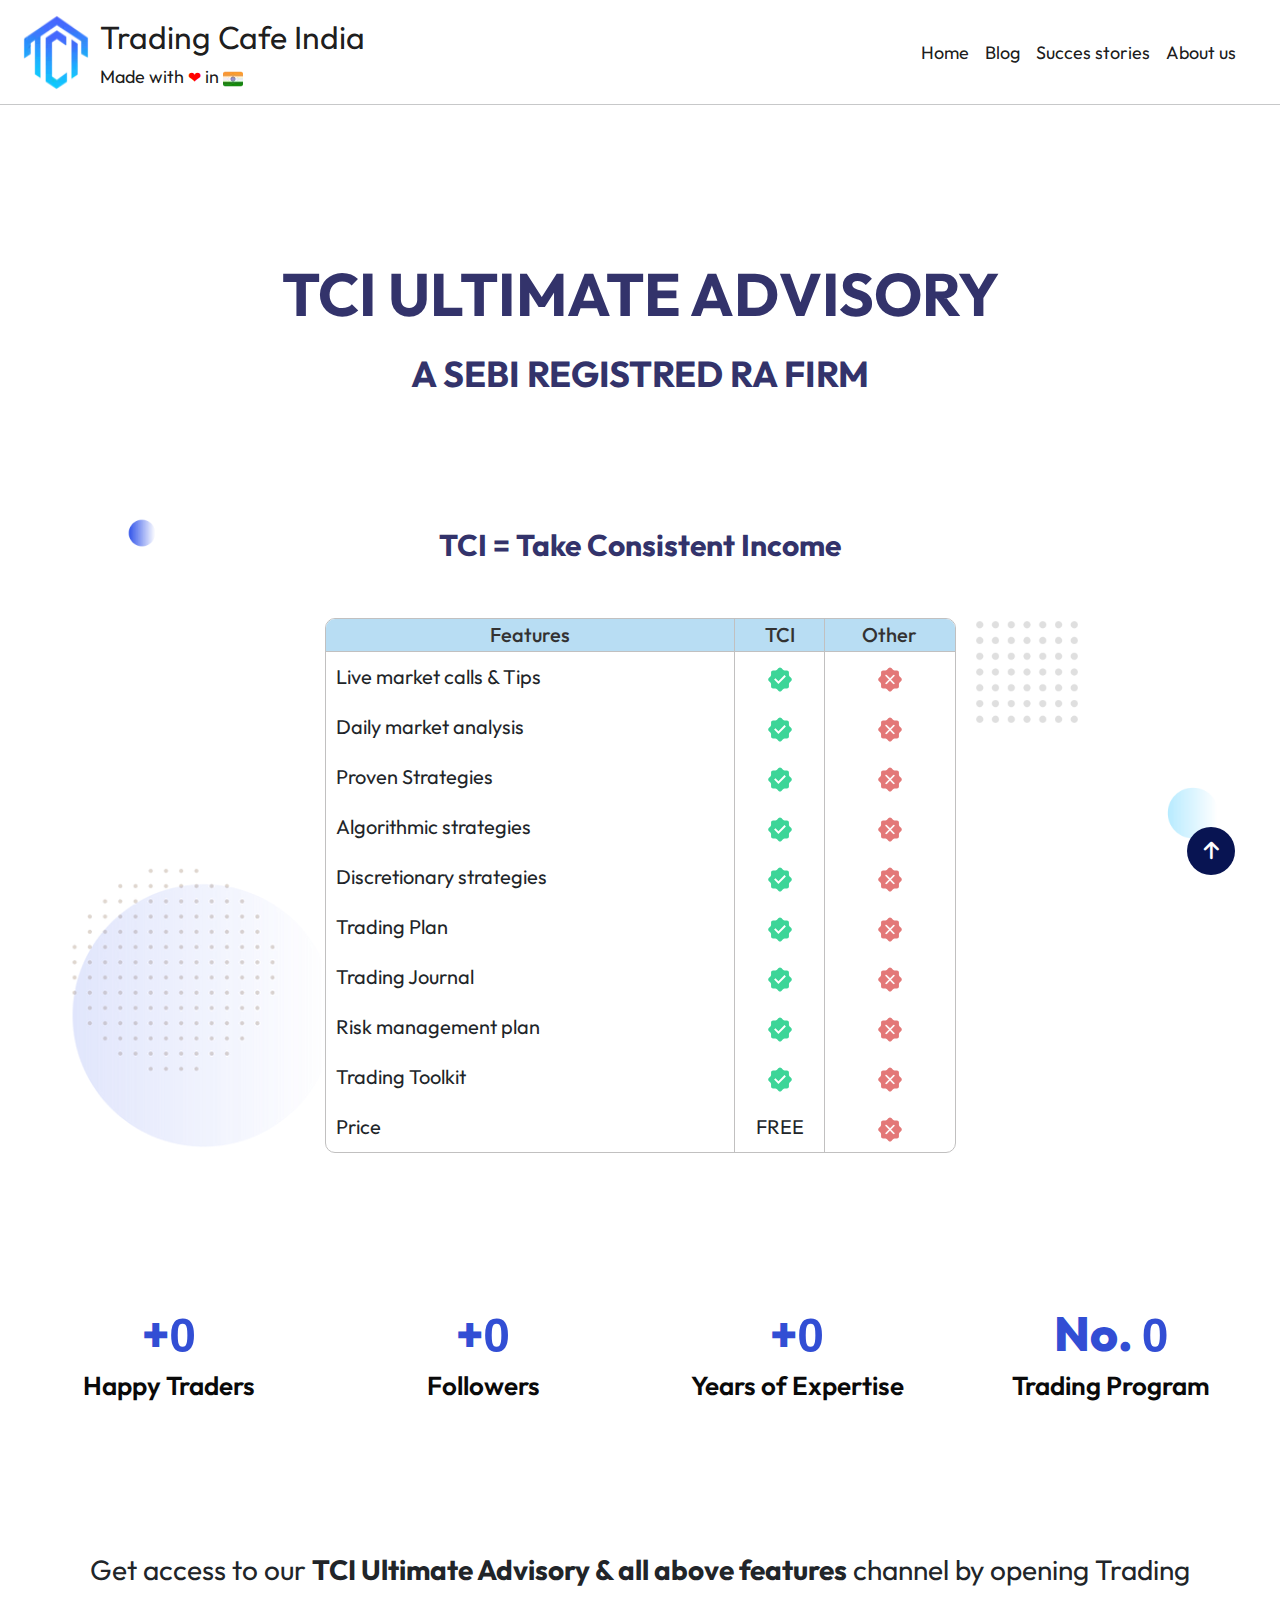
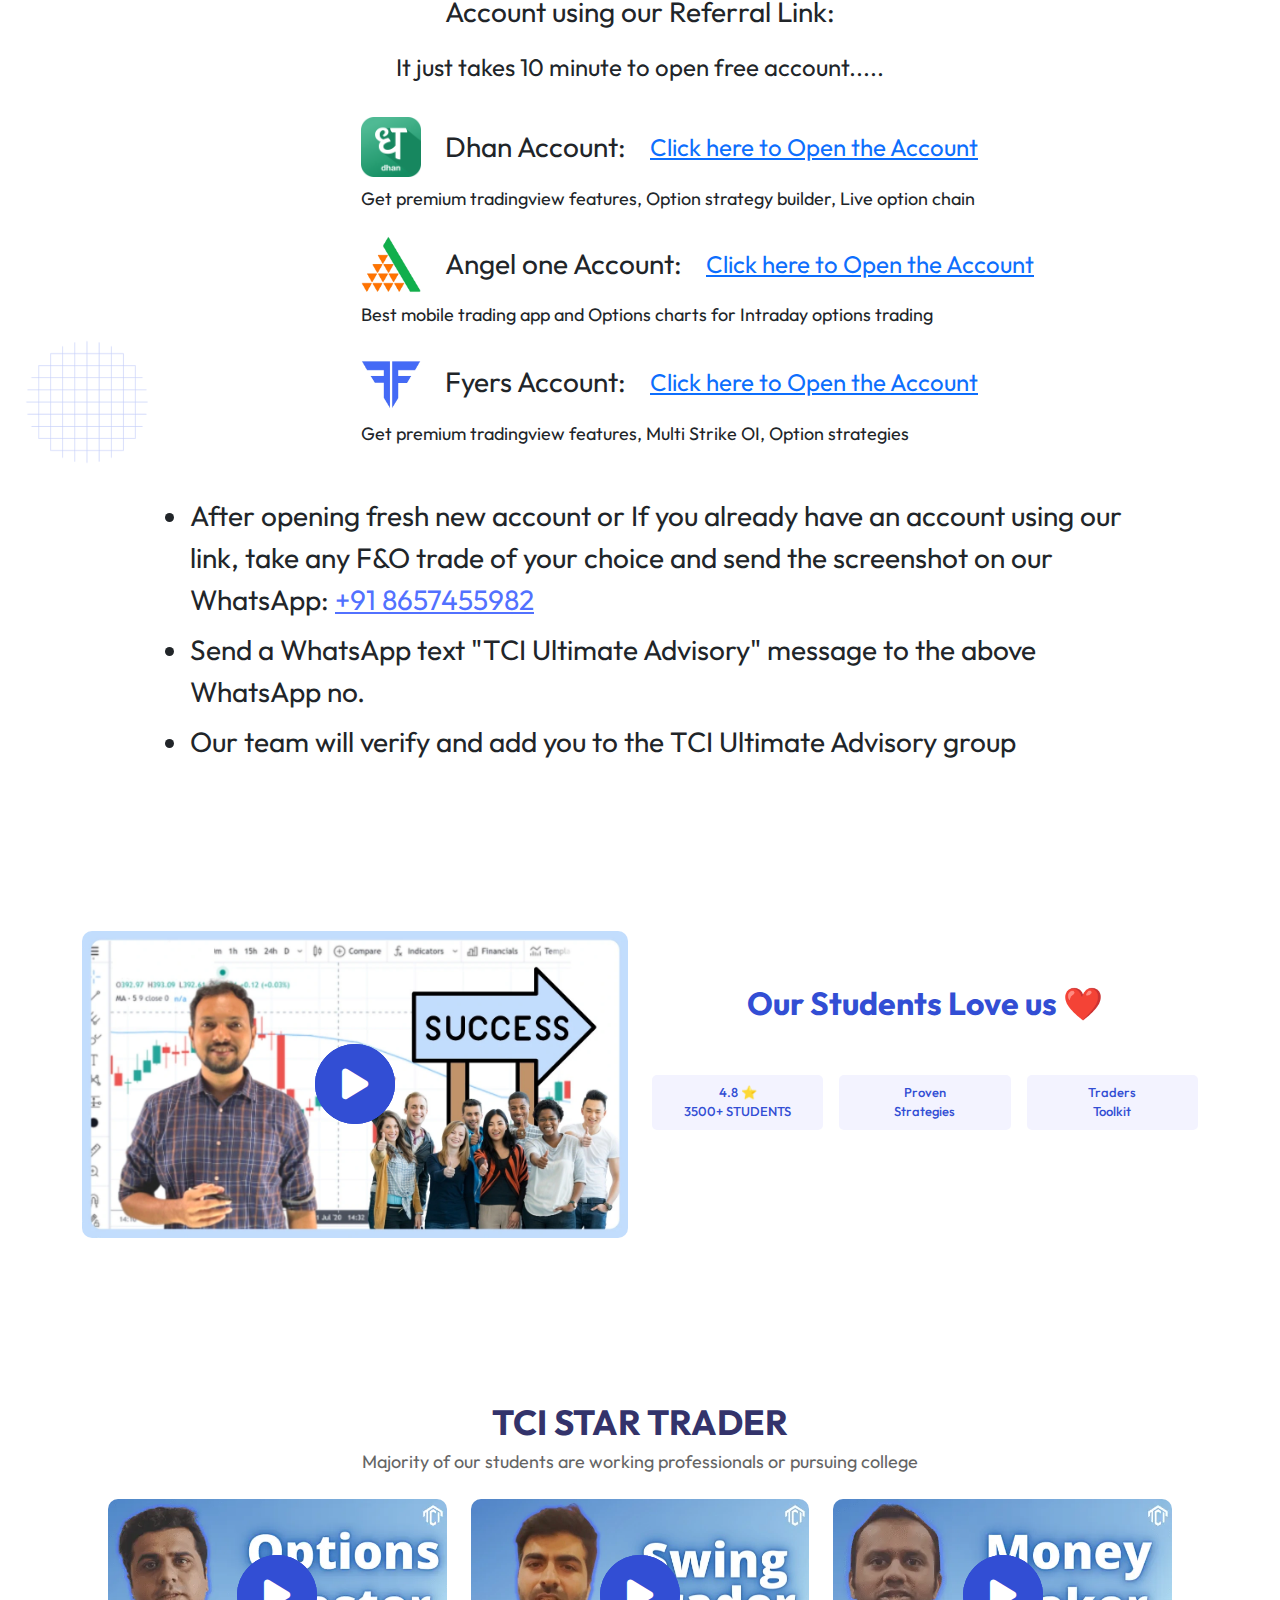
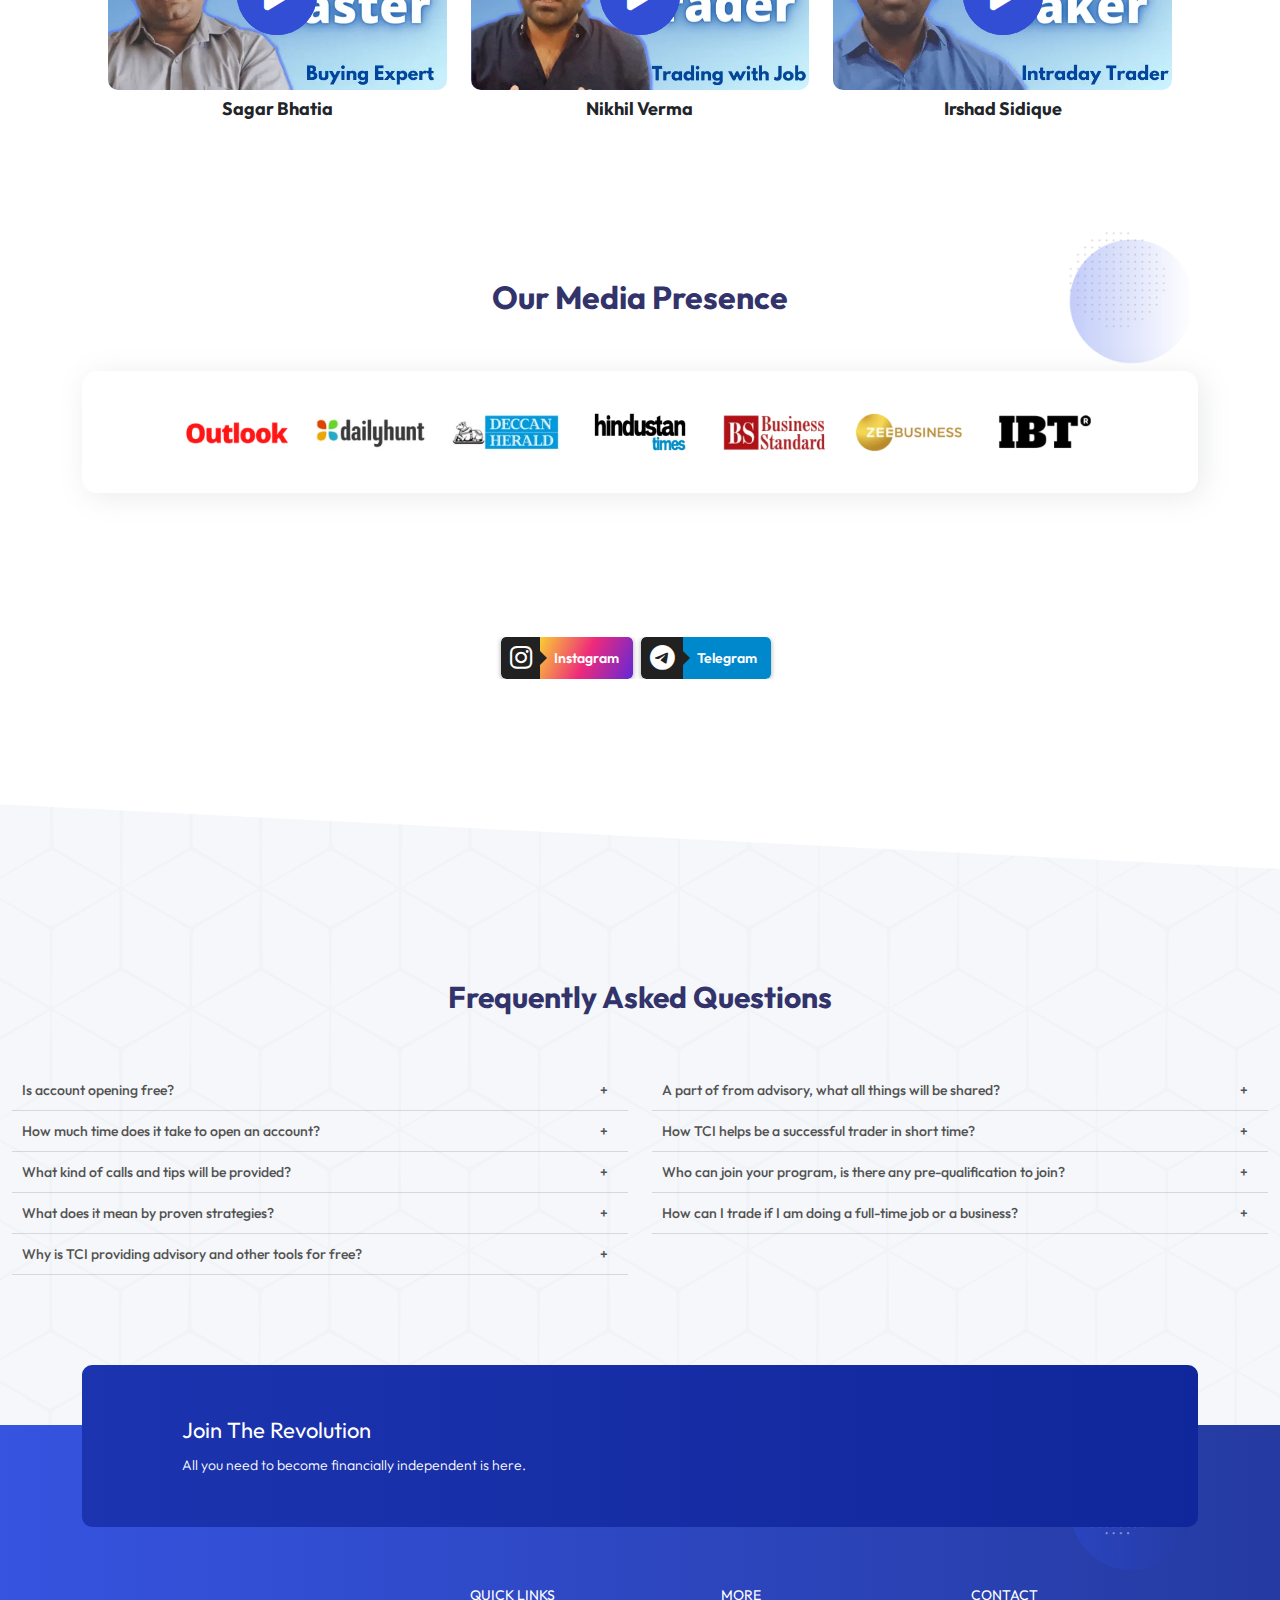
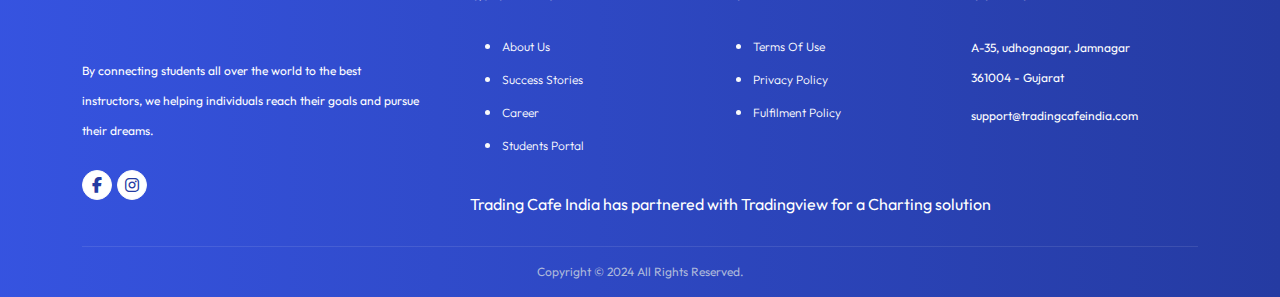
==== commit 834e29f4: "Add files via upload" ====
--- a/index.html
+++ b/index.html
@@ -805,7 +805,7 @@
         <div class="container mt-5" id="brokerLoginInfo">
             <div class="row">
                 <div class="text-center mb-2 headText1" style="font-size: 28px;">Get access to our <strong>TCI Ultimate
-                        Advisory</strong> & all above features channel by opening Trading Account using our Referral
+                        Advisory & all above features</strong> channel by opening Trading Account using our Referral
                     Link:</div>
                 <div class="text-center my-2 headText2" style="font-size: 24px;">It just takes 10 minute to open free
                     account.....
@@ -1239,156 +1239,38 @@
                 <div class="row g-4">
                     <div class="col-lg-6 col-sm-6 wow fadeInUp" data-wow-delay="0.3s"
                         style="visibility: visible; animation-delay: 0.3s; animation-name: fadeInUp;">
-                        <button class="course-accordion">
-                            I am new to stock market, is ultimate mentorship program made for me? </button>
-                        <div class="course-panel">
-                            <p> yes, we do teach individuals right from very beginning to give them learning how
-                                stock
-                                market works from ABCD of technicals to advance level trading so they can generate
-                                consistent income from trading </p>
-                        </div>
-                        <button class="course-accordion">
-                            Will session will be conducted in Hindi and English ? </button>
-                        <div class="course-panel">
-                            <p>Yes we will conduct session in Hindi and English both.</p>
-                        </div>
-                        <button class="course-accordion">
-                            Will there be live market session in this program ? </button>
-                        <div class="course-panel">
-                            <p>Yes, we will conduct live market sessions in morning hours. We understand that
-                                trading
-                                education is incomplete without live market session. There will be total 10 live
-                                market
-                                sessions.</p>
-                        </div>
-                        <button class="course-accordion">
-                            What if I miss any Live Session? </button>
-                        <div class="course-panel">
-                            <p>You can repeat that again. We have scheduled our Time table in such a way that you
-                                can
-                                repeat all session multiple times.</p>
-                        </div>
-                        <button class="course-accordion">
-                            What is the duration of the Program ? </button>
-                        <div class="course-panel">
-                            <p>It is 3 months program. In addition to 15+ live sessions, we will have 50+ recorded
-                                sessions</p>
-                        </div>
-                        <button class="course-accordion">
-                            How much capital I need to trade after learning your process ? </button>
-                        <div class="course-panel">
-                            <p>See capital is not an issue. In fact We advise every student to start with small
-                                capital.
-                                Practice and work on setups we teach in our sessions. And start getting small
-                                profits.
-                                Once you achieve consistency, then gradually start adding profits back into the
-                                capital
-                                and scale-up. I will tell you straight forward, If you can’t make money with 10
-                                thousand, you won’t be able to make money with 10 lakhs. Also, we understand that
-                                some
-                                traders face difficulties in gathering funds to trade. So if you are TCI students
-                                who is
-                                trading with our methods and making consistent returns from the market, but just
-                                because
-                                of a lack of funds you are not able to scale up or move forward, we will provide you
-                                with the capital on profit sharing basis where the major profit part will be with
-                                you.
-                            </p>
-                        </div>
-                        <button class="course-accordion">
-                            How TCI helps be a successful trader in short time ? </button>
-                        <div class="course-panel">
-                            <p>Well answer is simple : Learn from mistakes. But but, there is smarter way to do it.
-                                Rather than making all mistakes by yourself, that ofcourse will consume time , money
-                                and
-                                energy, we can learn from other pro traders who have travelled the road that you are
-                                on.
-                                And See I always tell others, you can recover the money lost, but you can never
-                                recover
-                                the time and energy wasted by trading wrong method. Now the main part, at TCI we
-                                have
-                                community of Pro traders with more than 10+ years of experience. These Pro traders
-                                who
-                                are trading consistently will share their trade ideas, trade setups, profit loss on
-                                daily basis. This will give you 1 year of practical experience in just 1 month.
-                                That's
-                                why our traders take less time to learn. we all spend atleast 30 minutes on TCI
-                                community daily to see what other traders are doing and try to learn from their
-                                success
-                                , mistakes and wisdom. </p>
-                        </div>
+
+                        <button class="course-accordion">Is account opening free?</button>
+                        <div class="course-panel"><p> Yes, account opening is free.</p></div>
+
+                        <button class="course-accordion">How much time does it take to open an account?</button>
+                        <div class="course-panel"><p>Account opening takes less than 10 minutes</p></div>
+
+                        <button class="course-accordion">What kind of calls and tips will be provided?</button>
+                        <div class="course-panel"><p>Intraday and swing calls and tips in options and equity will be provided.</p></div>
+
+                        <button class="course-accordion">What does it mean by proven strategies?</button>
+                        <div class="course-panel"><p>Proven strategies mean strategies that are Backtested and have given positive returns in the past.</p></div>
+
+                        <button class="course-accordion">Why is TCI providing advisory and other tools for free?</button>
+                        <div class="course-panel"><p>At TCI our goal is to help as many traders as possible. At a same time, we understand that all cannot pay the fees for the premium advisory. SO, we have partnered with some of the top Discount brokers in India. When you open an account with them and trade, they share a small fee with us. This way you all didn't need to pay anything to us, and we can share the advantage of our services to every Indian.</p></div>
+
                     </div>
                     <div class="col-lg-6 col-sm-6 wow fadeInUp" id="second_column_FAQ" data-wow-delay="0.3s"
                         style="visibility: visible; animation-delay: 0.3s; animation-name: fadeInUp;">
-                        <button class="course-accordion">Who can join your program, is there any pre-qualification
-                            to
-                            join ?</button>
-                        <div class="course-panel">
-                            <p>Teens, employees, business owners, house maker wives, adults basically anyone who
-                                wants
-                                to generate passive or active income from stock markets can join this course. You
-                                don't
-                                need any pre-qualification to join our program.</p>
-                        </div>
-                        <button class="course-accordion">My basics are clear I know chart reading do I need to start
-                            from basics ?</button>
-                        <div class="course-panel">
-                            <p>No, if you are in markets for some time and you have basic knowledge of candlestick
-                                patterns, basic chart patterns you can start from our advance module.</p>
-                        </div>
-                        <button class="course-accordion">How many sessions will be there in program ?</button>
-                        <div class="course-panel">
-                            <p>we will provide you in total 20+ live mentoring sessions, strategy sessions, entry
-                                exit
-                                criteria (risk management &amp; trade management ), revision sessions, case studies,
-                                psychology sessions &amp; 10 Live market sessions </p>
-                        </div>
-                        <button class="course-accordion">Is access of Tredcode and TCI community will be given for
-                            lifetime ?</button>
-                        <div class="course-panel">
-                            <p>Yes, you will get life time access of Tredcode and TCI community as we know strategy
-                                part
-                                is just 30% , rest is live market updates from top traders and our advance tools
-                                access
-                                for find best trade opportunities. </p>
-                        </div>
-                        <button class="course-accordion">Will I be recover the fees with profits after learning from
-                            program ?</button>
-                        <div class="course-panel">
-                            <p>Many have recovered fees in the 1st week of trading after following our process. Some
-                                took a month as well. Well it depends on your trading capital. It also depends on
-                                how
-                                you follow learnings with discipline.</p>
-                        </div>
-                        <button class="course-accordion">Will there be any recording videos or study
-                            material?</button>
-                        <div class="course-panel">
-                            <p>We will make core topic videos and necessary study material available on the students
-                                portal. Which you can have access for a lifetime.</p>
-                        </div>
-                        <button class="course-accordion">How can I trade if I am doing a full-time job or a
-                            business?</button>
-                        <div class="course-panel">
-                            <p>Firstly, 80% of our students are doing full time jobs or Businesses. It is absolutely
-                                possible to trade and do your work side by side. For that You need a system so that
-                                you
-                                can focus on right things at right time. We have developed 3 unique features to help
-                                Job
-                                and business personal to trade side by side: In our TCI community We have a “trading
-                                signal” category where pro traders will share trading ideas and setups for intraday
-                                as
-                                well as swing trading in a live market. You can come at any time in market hours and
-                                can
-                                quickly find where to focus. Our smart scanner Tredcode. Tredcode is built for this
-                                reason only. To find smart money flow at any point in the day. It doesn’t matter
-                                whether
-                                you are trading stocks on Index options, Tredcode will help you to find the best
-                                trading
-                                opportunity available at that specific time of the day. Finally we have a messenger
-                                in
-                                Tredcode where TCI mentors will share what we are focusing on that day, plan for the
-                                day, Nifty Banknifty views &amp; other things to guide you.</p>
-                        </div>
+
+                        <button class="course-accordion">A part of from advisory, what all things will be shared?</button>
+                        <div class="course-panel"> <p>There are many important tools that will be shared along with advisory. Along with live market calls and tips, all traders will get daily market analysis, proven strategies, Algorithmic strategies, Discretionary strategies, Trading plan, Trading journal, Risk management plan, Traders Toolkit so that you all can trade consistently in the market</p></div>
+
+                        <button class="course-accordion">How TCI helps be a successful trader in short time? </button>
+                        <div class="course-panel"><p>Rather than making all mistakes by yourself, that of course will consume time, money and energy, we can learn from other pro traders who have travelled the road that you are on. And we always tell others, you can recover the money lost, but you can never recover the time and energy wasted by trading wrong method. Our live market advisory, strategies, trading plan will help you to fast forward your trading journey.</p></div>
+
+                        <button class="course-accordion">Who can join your program, is there any pre-qualification to join?</button>
+                        <div class="course-panel"><p>Teens, employees, business owners, house maker wives, adults basically anyone who wants to generate passive or active income from stock markets can join our services. You don't need any pre-qualification to join.</p></div>
+
+                        <button class="course-accordion">How can I trade if I am doing a full-time job or a business?</button>
+                        <div class="course-panel"><p>Firstly, 80% of our students are doing full time jobs or Businesses. It is absolutely possible to trade and do your work side by side. For that You need a system so that you can focus on right things at right time.</p></div>
+
                     </div>
                 </div>
             </div>
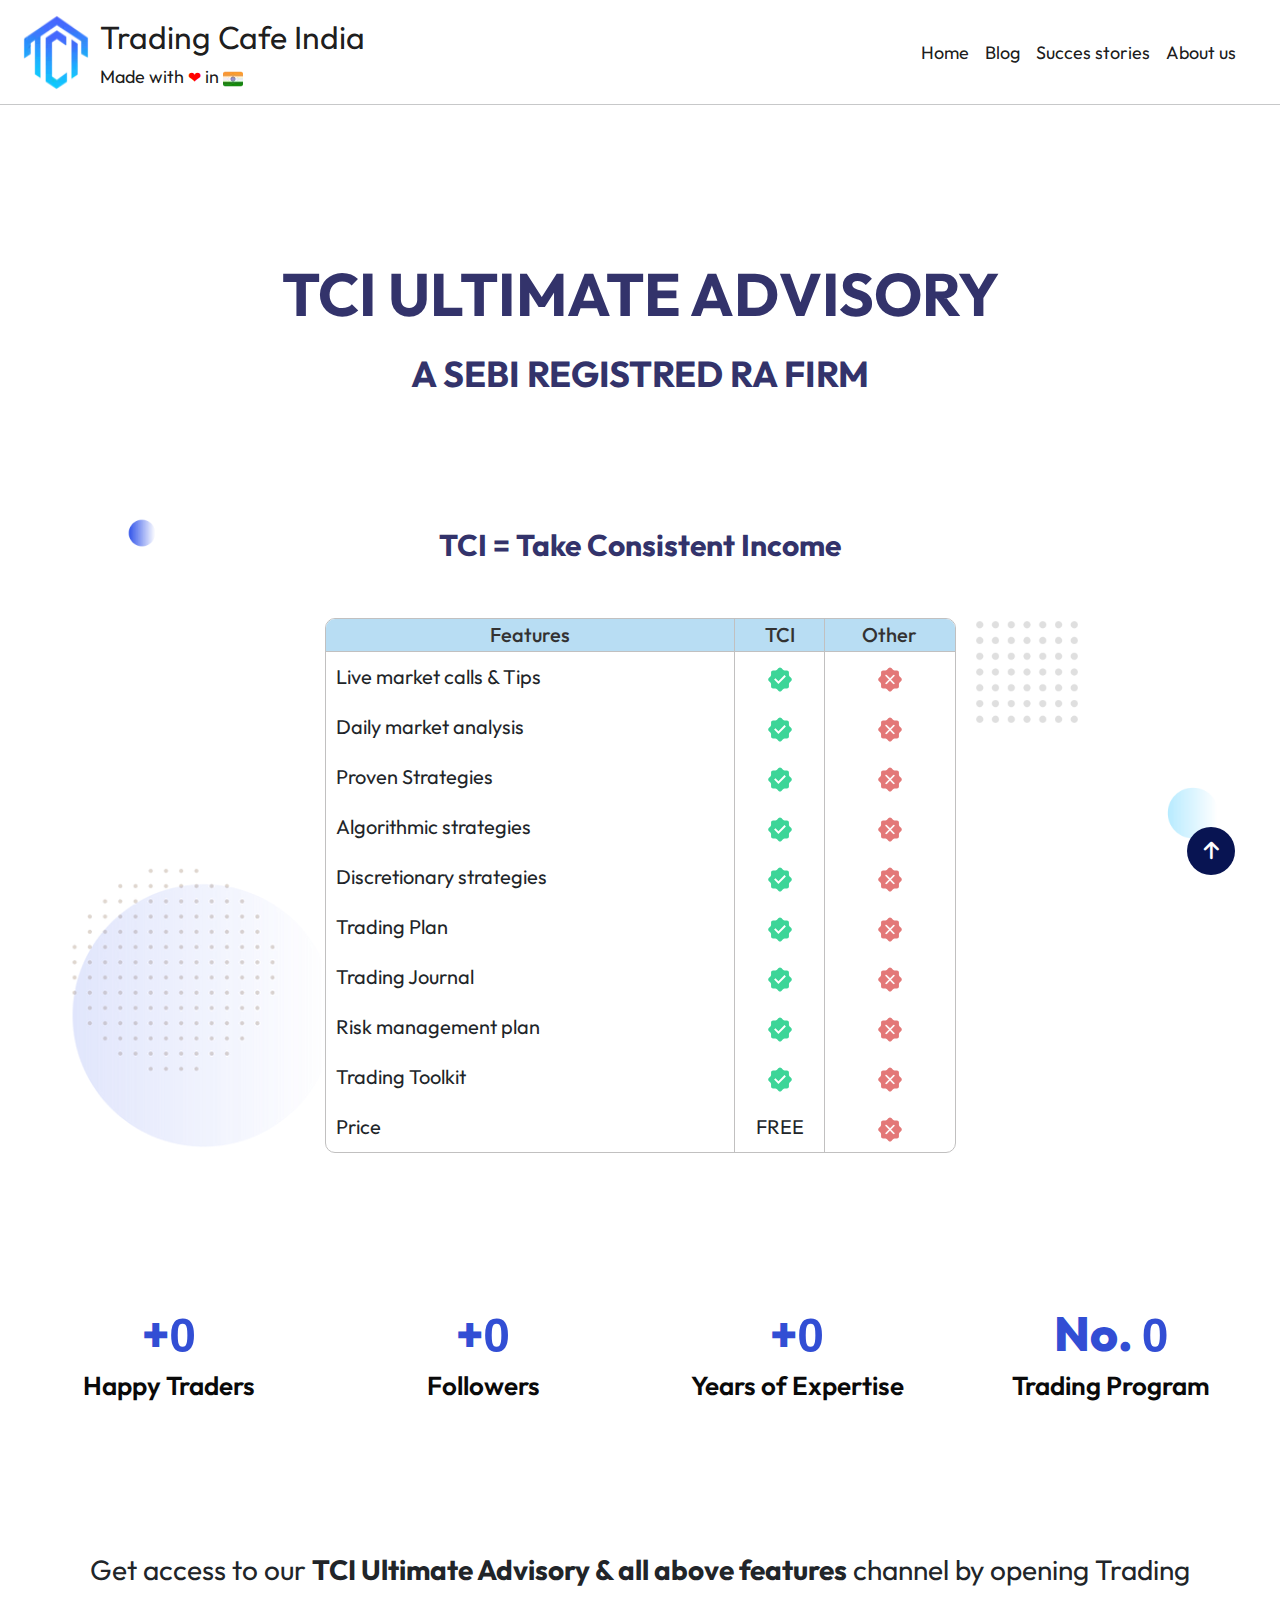
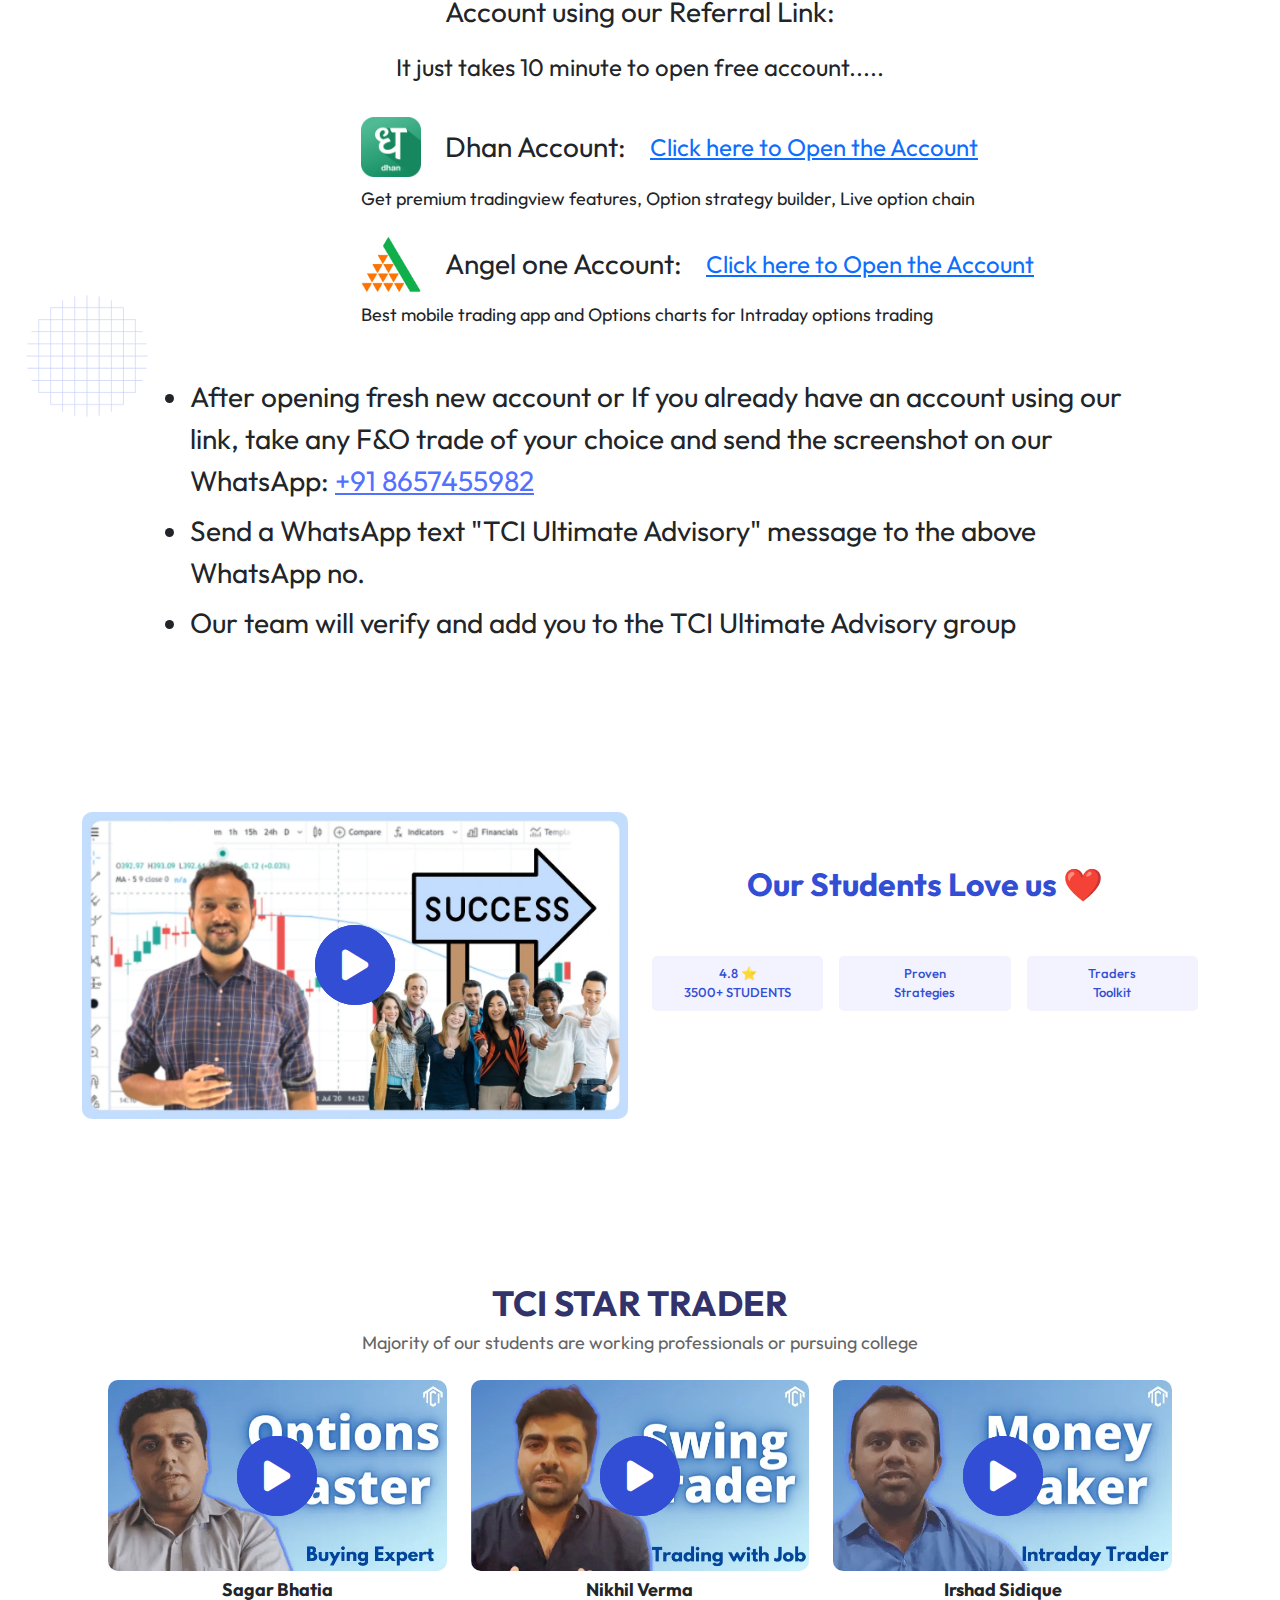
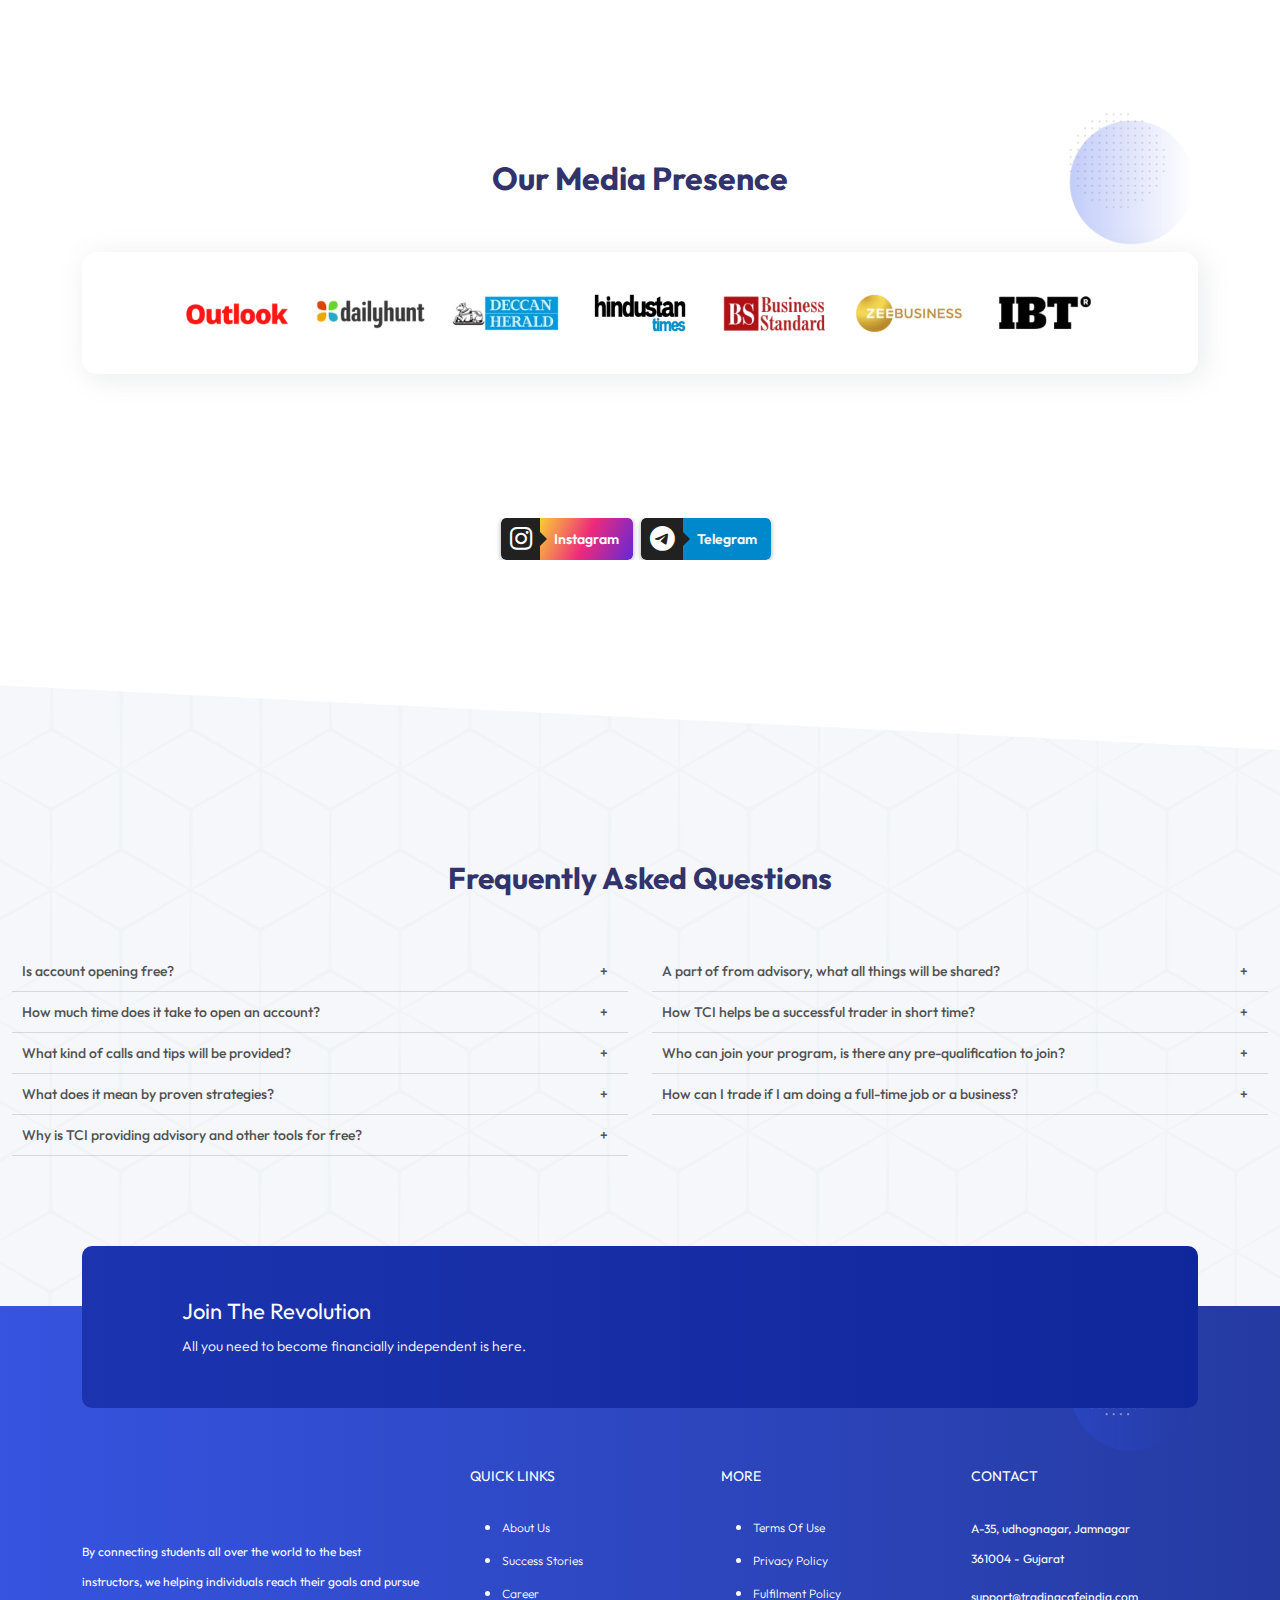
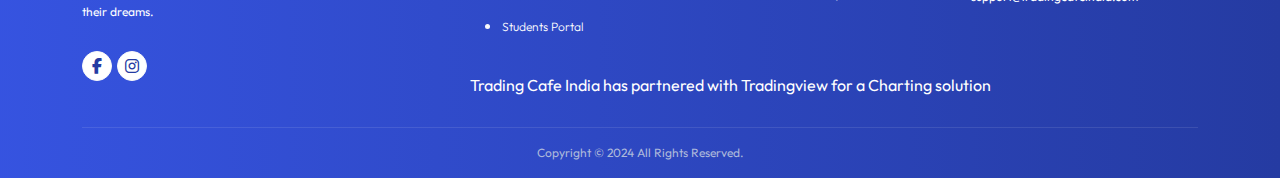
==== commit 7e9524e7: "Update index.html" ====
--- a/index.html
+++ b/index.html
@@ -848,24 +848,7 @@
                         trading</div>
                 </div>
             </div>
-            <div class="row d-flex mt-4 brokerLoginAccount">
-                <div class="d-flex col-12 justify-content-start align-items-center innerDiv576">
-                    <div class="imageAndName d-flex justify-content-center align-items-center">
-                        <img src="img/fyers_logo.webp" alt="dhan_logo" width="60px">
-                        <div style="font-size: 28px;" class="ps-4">Fyers Account:</div>
-                    </div>
-                    <div class="link ps-4">
-                        <a href="https://signup.fyers.in/?utm-source=AP-Leads&utm-medium=AP2442"
-                            class="DesktopView">Click here to Open the Account</a>
-                        <a href="https://signup.fyers.in/?utm-source=AP-Leads&utm-medium=AP2442" class="MobileView">Open
-                            Now</a>
-                    </div>
-                </div>
-                <div class="col-12 mt-2">
-                    <div style="font-size: 18px;">Get premium tradingview features, Multi Strike OI, Option
-                        strategies</div>
-                </div>
-            </div>
+            
             <div class="row ps-5 mx-5 mt-5 DescriptionRow">
                 <ul style="font-size: 28px;">
                     <li class="mb-2">After opening fresh new account or If you already have an account using our link,
@@ -1971,4 +1954,4 @@
 
 </body>
 
-</html>+</html>
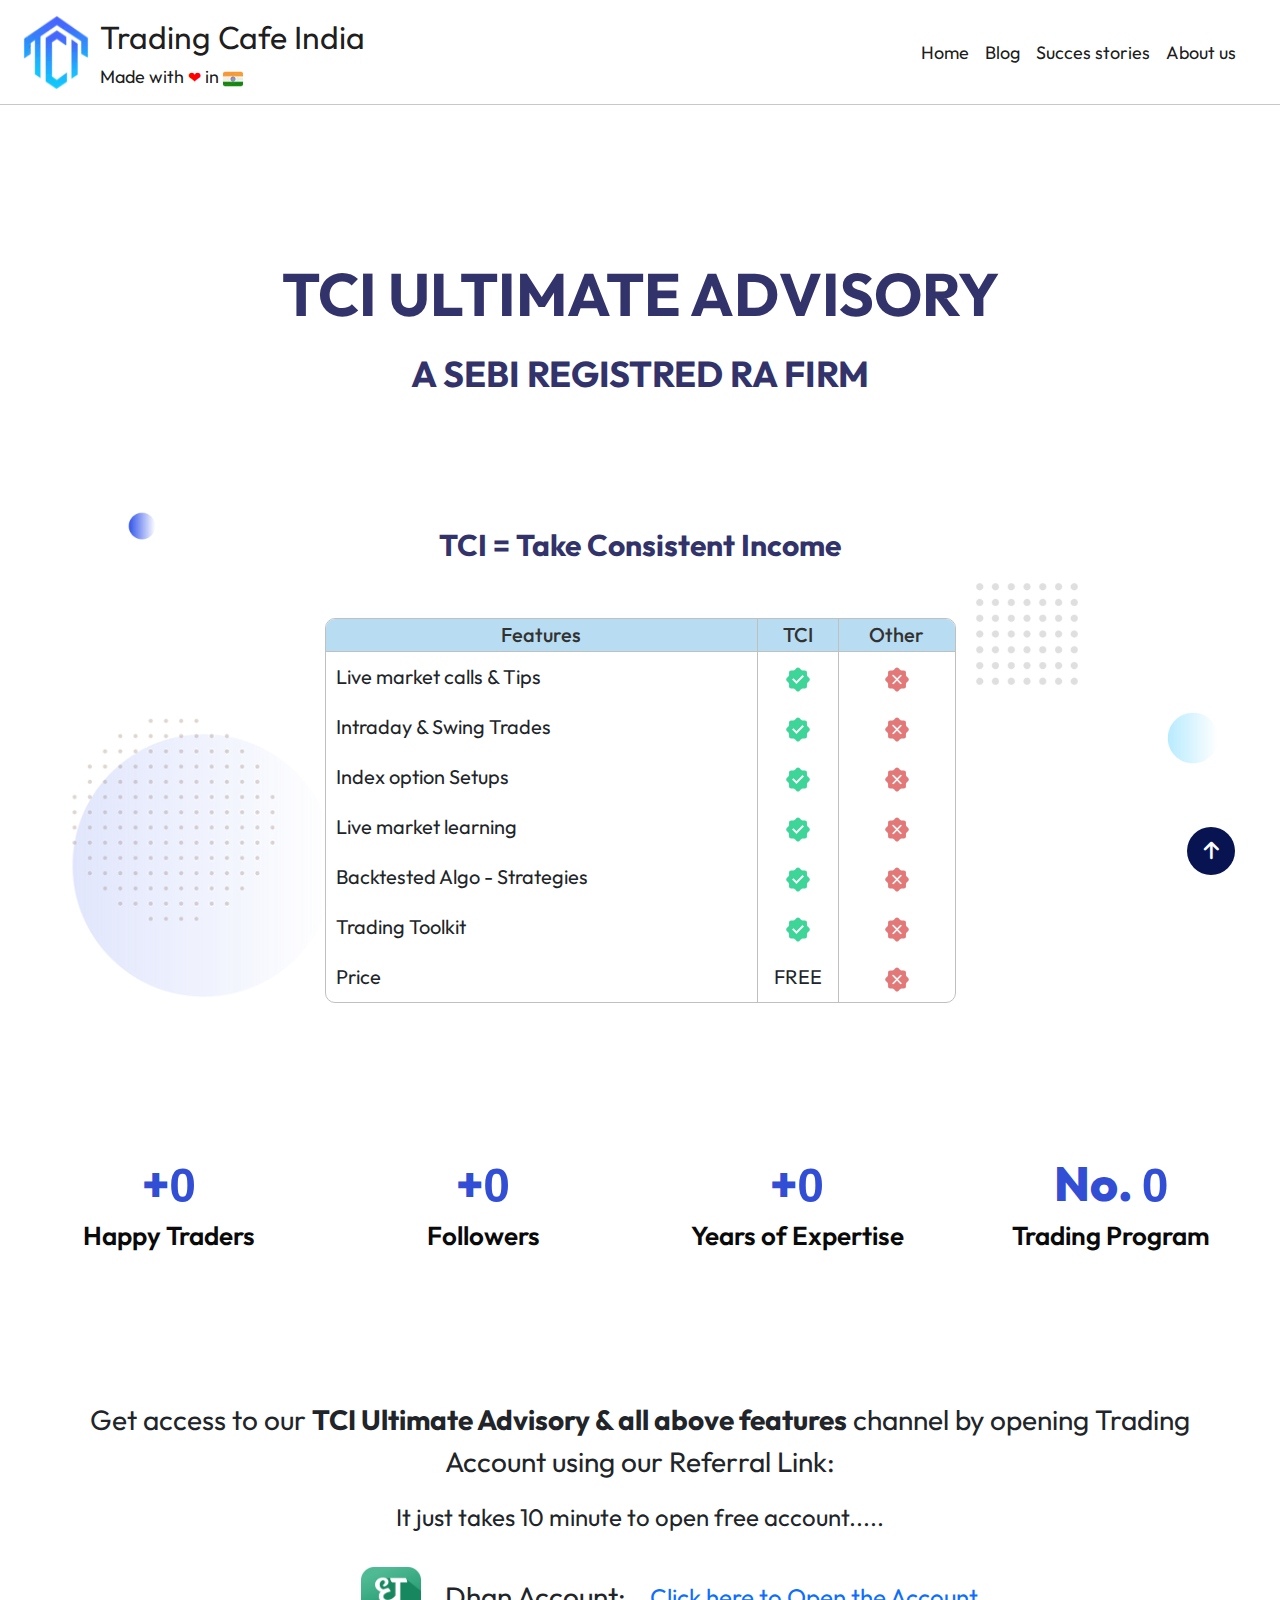
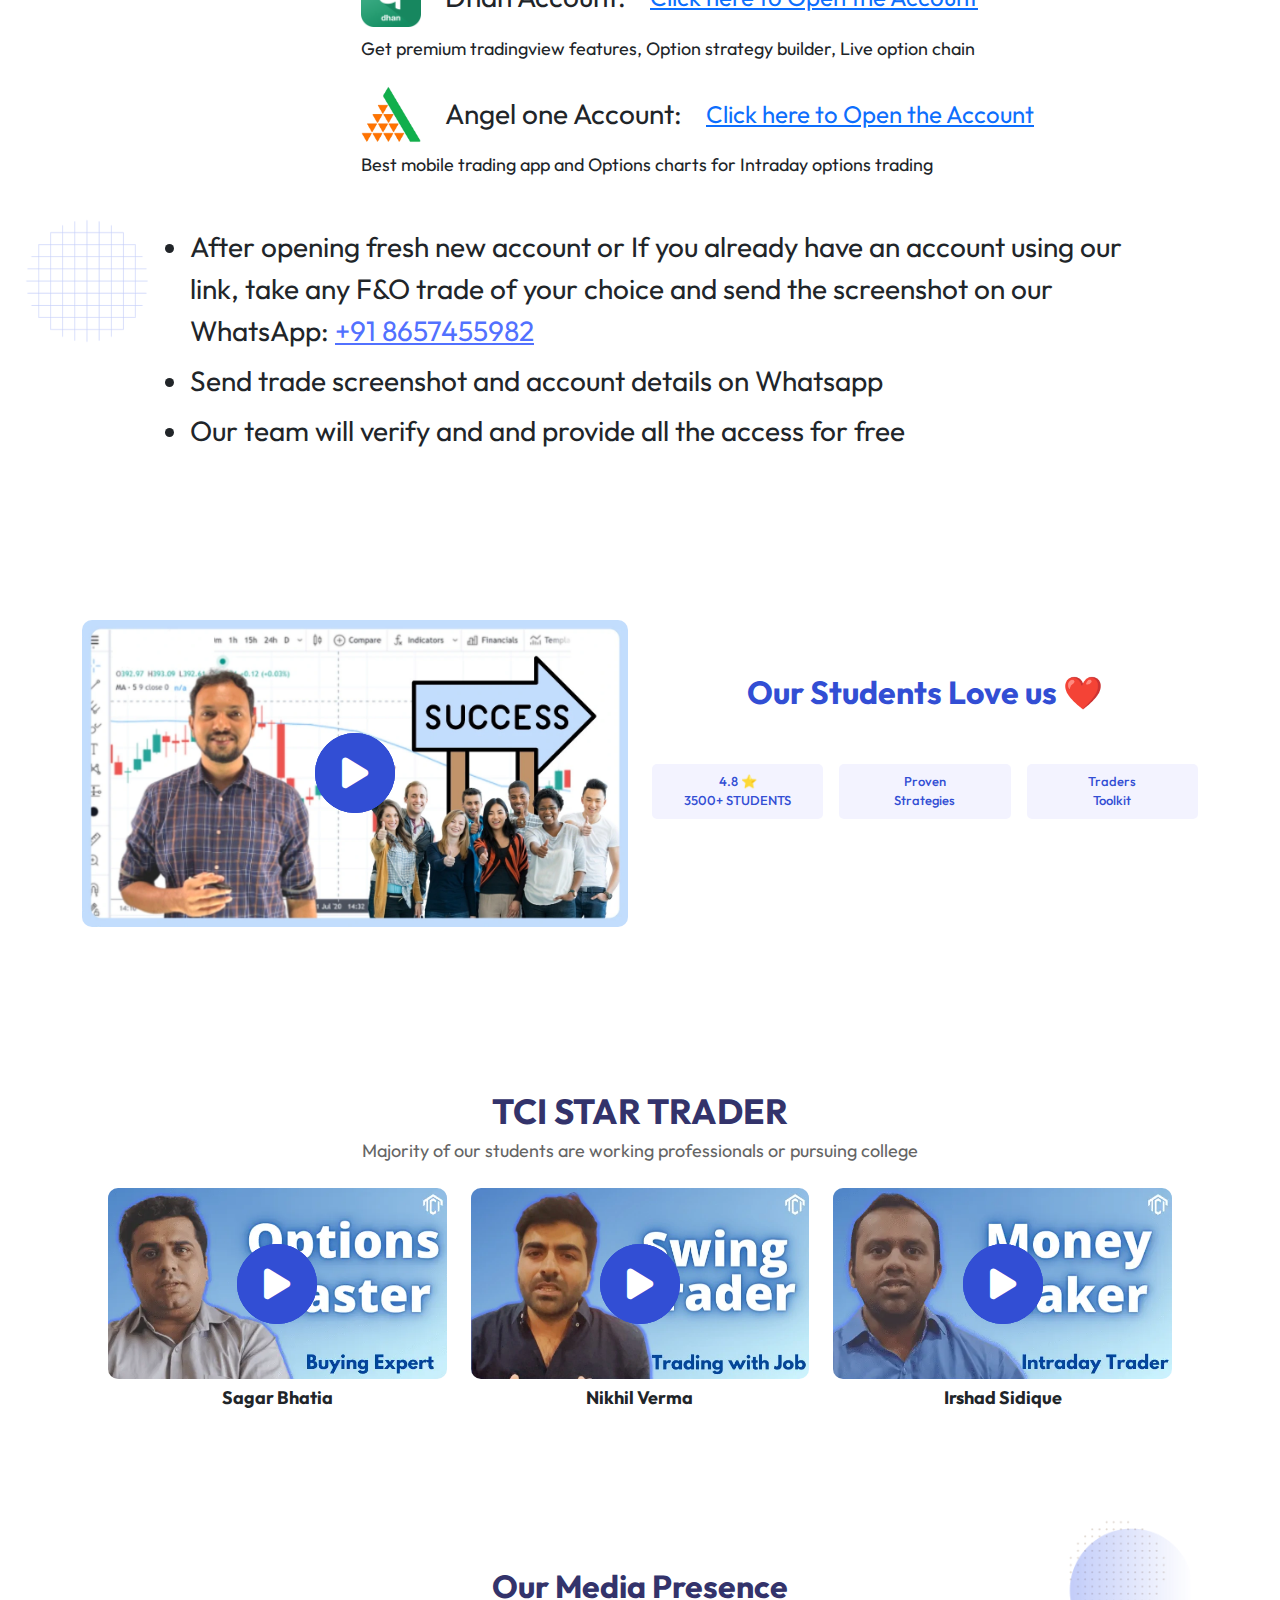
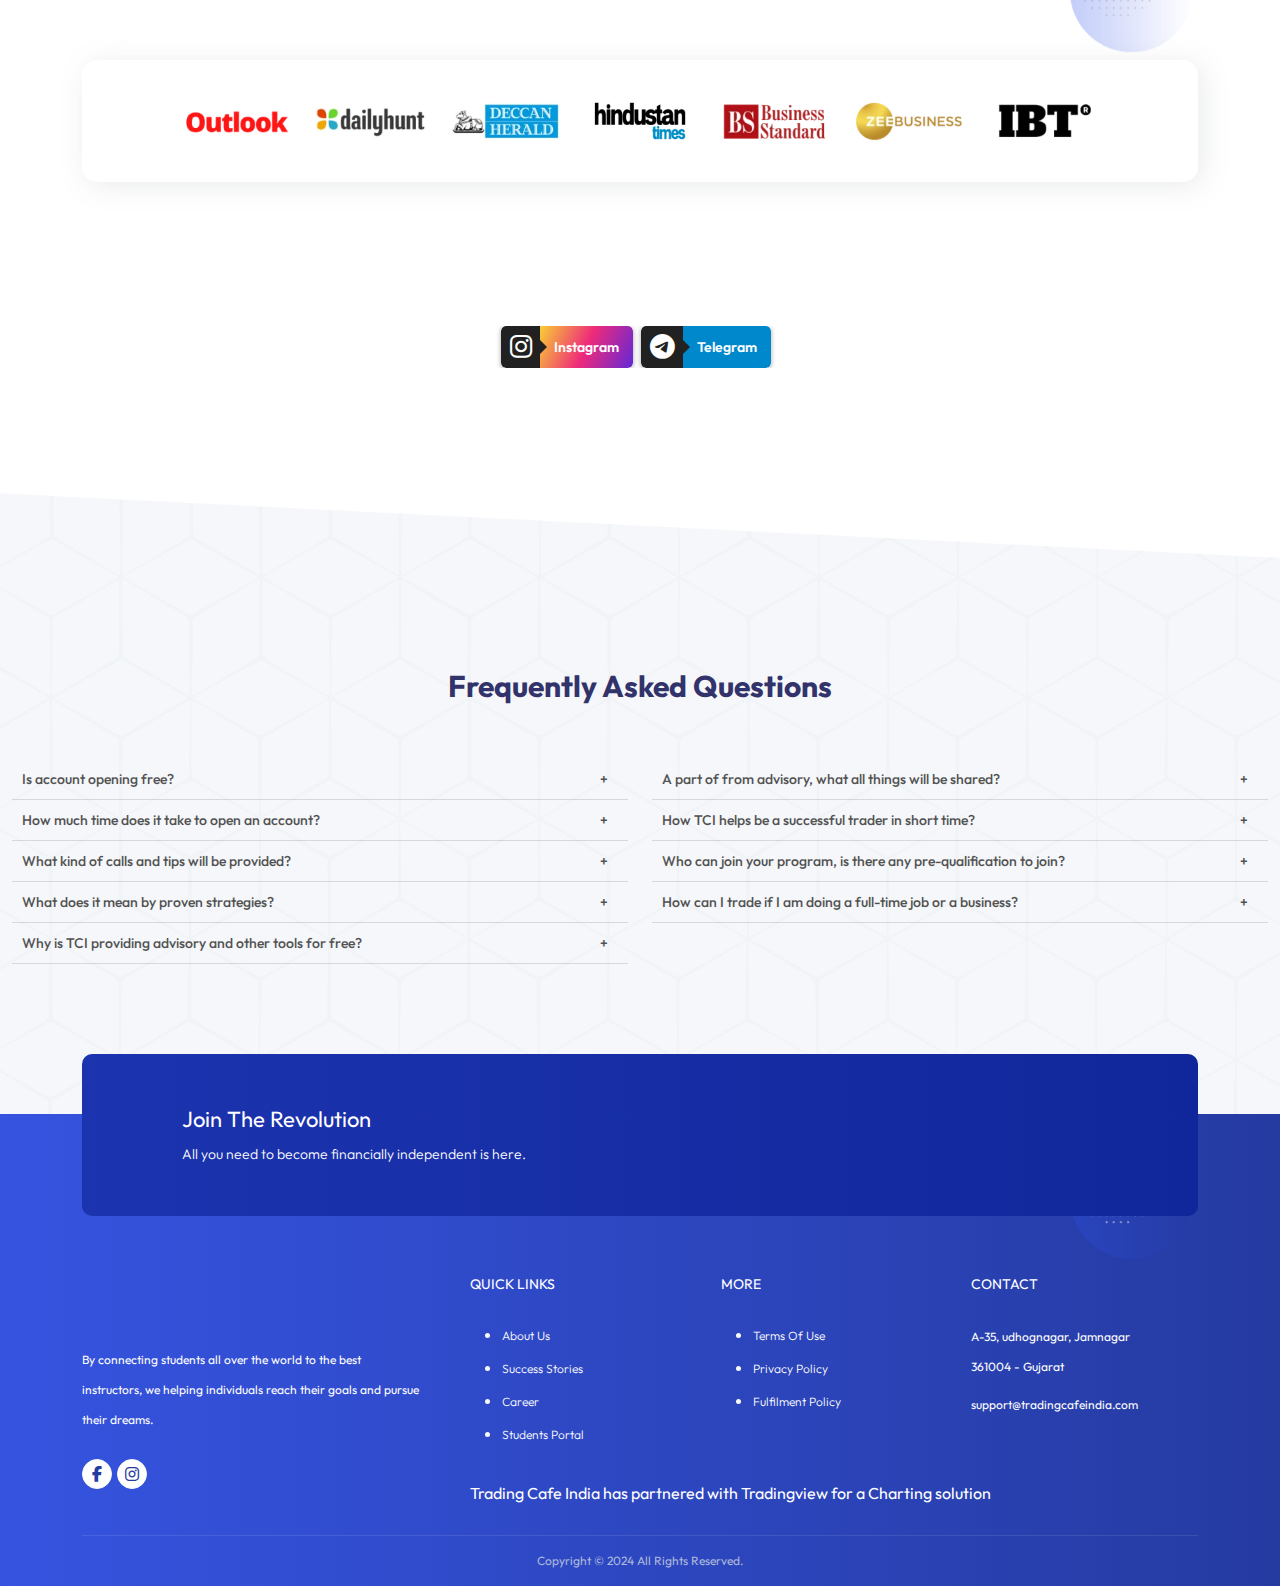
==== commit fe026e4e: "Add files via upload" ====
--- a/index.html
+++ b/index.html
@@ -716,37 +716,22 @@
                                     <td><img alt="Tick_img" loading="lazy" src="img/Cross-new.svg"></td>
                                 </tr>
                                 <tr>
-                                    <td>Daily market analysis</td>
+                                    <td>Intraday & Swing Trades</td>
                                     <td><img alt="Tick_img" loading="lazy" src="img/Tick-new.svg"></td>
                                     <td><img alt="Tick_img" loading="lazy" src="img/Cross-new.svg"></td>
                                 </tr>
                                 <tr>
-                                    <td>Proven Strategies</td>
+                                    <td>Index option Setups</td>
                                     <td><img alt="Tick_img" loading="lazy" src="img/Tick-new.svg"></td>
                                     <td><img alt="Tick_img" loading="lazy" src="img/Cross-new.svg"></td>
                                 </tr>
                                 <tr>
-                                    <td>Algorithmic strategies</td>
+                                    <td>Live market learning</td>
                                     <td><img alt="Tick_img" loading="lazy" src="img/Tick-new.svg"></td>
                                     <td><img alt="Tick_img" loading="lazy" src="img/Cross-new.svg"></td>
                                 </tr>
                                 <tr>
-                                    <td>Discretionary strategies</td>
-                                    <td><img alt="Tick_img" loading="lazy" src="img/Tick-new.svg"></td>
-                                    <td><img alt="Tick_img" loading="lazy" src="img/Cross-new.svg"></td>
-                                </tr>
-                                <tr>
-                                    <td>Trading Plan</td>
-                                    <td><img alt="Tick_img" loading="lazy" src="img/Tick-new.svg"></td>
-                                    <td><img alt="Tick_img" loading="lazy" src="img/Cross-new.svg"></td>
-                                </tr>
-                                <tr>
-                                    <td>Trading Journal</td>
-                                    <td><img alt="Tick_img" loading="lazy" src="img/Tick-new.svg"></td>
-                                    <td><img alt="Tick_img" loading="lazy" src="img/Cross-new.svg"></td>
-                                </tr>
-                                <tr>
-                                    <td>Risk management plan</td>
+                                    <td>Backtested Algo - Strategies</td>
                                     <td><img alt="Tick_img" loading="lazy" src="img/Tick-new.svg"></td>
                                     <td><img alt="Tick_img" loading="lazy" src="img/Cross-new.svg"></td>
                                 </tr>
@@ -836,10 +821,8 @@
                         <div style="font-size: 28px;" class="ps-4">Angel one Account:</div>
                     </div>
                     <div class="link ps-4">
-                        <a href="https://www.angelone.in/register/?rne_source=DRA&btype=&referrer=AAVOA#/login"
-                            class="DesktopView">Click here to Open the Account</a>
-                        <a href="https://www.angelone.in/register/?rne_source=DRA&btype=&referrer=AAVOA#/login"
-                            class="MobileView">Open Now</a>
+                        <a href="https://tinyurl.com/2pe28w3g" class="DesktopView">Click here to Open the Account</a>
+                        <a href="https://tinyurl.com/2pe28w3g" class="MobileView">Open Now</a>
                     </div>
                 </div>
                 <div class="col-12 mt-2">
@@ -848,15 +831,15 @@
                         trading</div>
                 </div>
             </div>
-            
+
             <div class="row ps-5 mx-5 mt-5 DescriptionRow">
                 <ul style="font-size: 28px;">
                     <li class="mb-2">After opening fresh new account or If you already have an account using our link,
                         take any F&O trade of your choice and send the screenshot on
                         our WhatsApp: <span style="color:#5271ff; text-decoration: underline;">+91 8657455982</span>
                     </li>
-                    <li class="mb-2">Send a WhatsApp text "TCI Ultimate Advisory" message to the above WhatsApp no.</li>
-                    <li class="mb-2">Our team will verify and add you to the TCI Ultimate Advisory group</li>
+                    <li class="mb-2">Send trade screenshot and account details on Whatsapp</li>
+                    <li class="mb-2">Our team will verify and and provide all the access for free</li>
                 </ul>
             </div>
         </div>
@@ -1224,35 +1207,74 @@
                         style="visibility: visible; animation-delay: 0.3s; animation-name: fadeInUp;">
 
                         <button class="course-accordion">Is account opening free?</button>
-                        <div class="course-panel"><p> Yes, account opening is free.</p></div>
+                        <div class="course-panel">
+                            <p> Yes, account opening is free.</p>
+                        </div>
 
                         <button class="course-accordion">How much time does it take to open an account?</button>
-                        <div class="course-panel"><p>Account opening takes less than 10 minutes</p></div>
+                        <div class="course-panel">
+                            <p>Account opening takes less than 10 minutes</p>
+                        </div>
 
                         <button class="course-accordion">What kind of calls and tips will be provided?</button>
-                        <div class="course-panel"><p>Intraday and swing calls and tips in options and equity will be provided.</p></div>
+                        <div class="course-panel">
+                            <p>Intraday and swing calls and tips in options and equity will be provided.</p>
+                        </div>
 
                         <button class="course-accordion">What does it mean by proven strategies?</button>
-                        <div class="course-panel"><p>Proven strategies mean strategies that are Backtested and have given positive returns in the past.</p></div>
-
-                        <button class="course-accordion">Why is TCI providing advisory and other tools for free?</button>
-                        <div class="course-panel"><p>At TCI our goal is to help as many traders as possible. At a same time, we understand that all cannot pay the fees for the premium advisory. SO, we have partnered with some of the top Discount brokers in India. When you open an account with them and trade, they share a small fee with us. This way you all didn't need to pay anything to us, and we can share the advantage of our services to every Indian.</p></div>
+                        <div class="course-panel">
+                            <p>Proven strategies mean strategies that are Backtested and have given positive returns in
+                                the past.</p>
+                        </div>
+
+                        <button class="course-accordion">Why is TCI providing advisory and other tools for
+                            free?</button>
+                        <div class="course-panel">
+                            <p>At TCI our goal is to help as many traders as possible. At a same time, we understand
+                                that all cannot pay the fees for the premium advisory. SO, we have partnered with some
+                                of the top Discount brokers in India. When you open an account with them and trade, they
+                                share a small fee with us. This way you all didn't need to pay anything to us, and we
+                                can share the advantage of our services to every Indian.</p>
+                        </div>
 
                     </div>
                     <div class="col-lg-6 col-sm-6 wow fadeInUp" id="second_column_FAQ" data-wow-delay="0.3s"
                         style="visibility: visible; animation-delay: 0.3s; animation-name: fadeInUp;">
 
-                        <button class="course-accordion">A part of from advisory, what all things will be shared?</button>
-                        <div class="course-panel"> <p>There are many important tools that will be shared along with advisory. Along with live market calls and tips, all traders will get daily market analysis, proven strategies, Algorithmic strategies, Discretionary strategies, Trading plan, Trading journal, Risk management plan, Traders Toolkit so that you all can trade consistently in the market</p></div>
+                        <button class="course-accordion">A part of from advisory, what all things will be
+                            shared?</button>
+                        <div class="course-panel">
+                            <p>There are many important tools that will be shared along with advisory. Along with live
+                                market calls and tips, all traders will get daily market analysis, proven strategies,
+                                Algorithmic strategies, Discretionary strategies, Trading plan, Trading journal, Risk
+                                management plan, Traders Toolkit so that you all can trade consistently in the market
+                            </p>
+                        </div>
 
                         <button class="course-accordion">How TCI helps be a successful trader in short time? </button>
-                        <div class="course-panel"><p>Rather than making all mistakes by yourself, that of course will consume time, money and energy, we can learn from other pro traders who have travelled the road that you are on. And we always tell others, you can recover the money lost, but you can never recover the time and energy wasted by trading wrong method. Our live market advisory, strategies, trading plan will help you to fast forward your trading journey.</p></div>
-
-                        <button class="course-accordion">Who can join your program, is there any pre-qualification to join?</button>
-                        <div class="course-panel"><p>Teens, employees, business owners, house maker wives, adults basically anyone who wants to generate passive or active income from stock markets can join our services. You don't need any pre-qualification to join.</p></div>
-
-                        <button class="course-accordion">How can I trade if I am doing a full-time job or a business?</button>
-                        <div class="course-panel"><p>Firstly, 80% of our students are doing full time jobs or Businesses. It is absolutely possible to trade and do your work side by side. For that You need a system so that you can focus on right things at right time.</p></div>
+                        <div class="course-panel">
+                            <p>Rather than making all mistakes by yourself, that of course will consume time, money and
+                                energy, we can learn from other pro traders who have travelled the road that you are on.
+                                And we always tell others, you can recover the money lost, but you can never recover the
+                                time and energy wasted by trading wrong method. Our live market advisory, strategies,
+                                trading plan will help you to fast forward your trading journey.</p>
+                        </div>
+
+                        <button class="course-accordion">Who can join your program, is there any pre-qualification to
+                            join?</button>
+                        <div class="course-panel">
+                            <p>Teens, employees, business owners, house maker wives, adults basically anyone who wants
+                                to generate passive or active income from stock markets can join our services. You don't
+                                need any pre-qualification to join.</p>
+                        </div>
+
+                        <button class="course-accordion">How can I trade if I am doing a full-time job or a
+                            business?</button>
+                        <div class="course-panel">
+                            <p>Firstly, 80% of our students are doing full time jobs or Businesses. It is absolutely
+                                possible to trade and do your work side by side. For that You need a system so that you
+                                can focus on right things at right time.</p>
+                        </div>
 
                     </div>
                 </div>
@@ -1954,4 +1976,4 @@
 
 </body>
 
-</html>
+</html>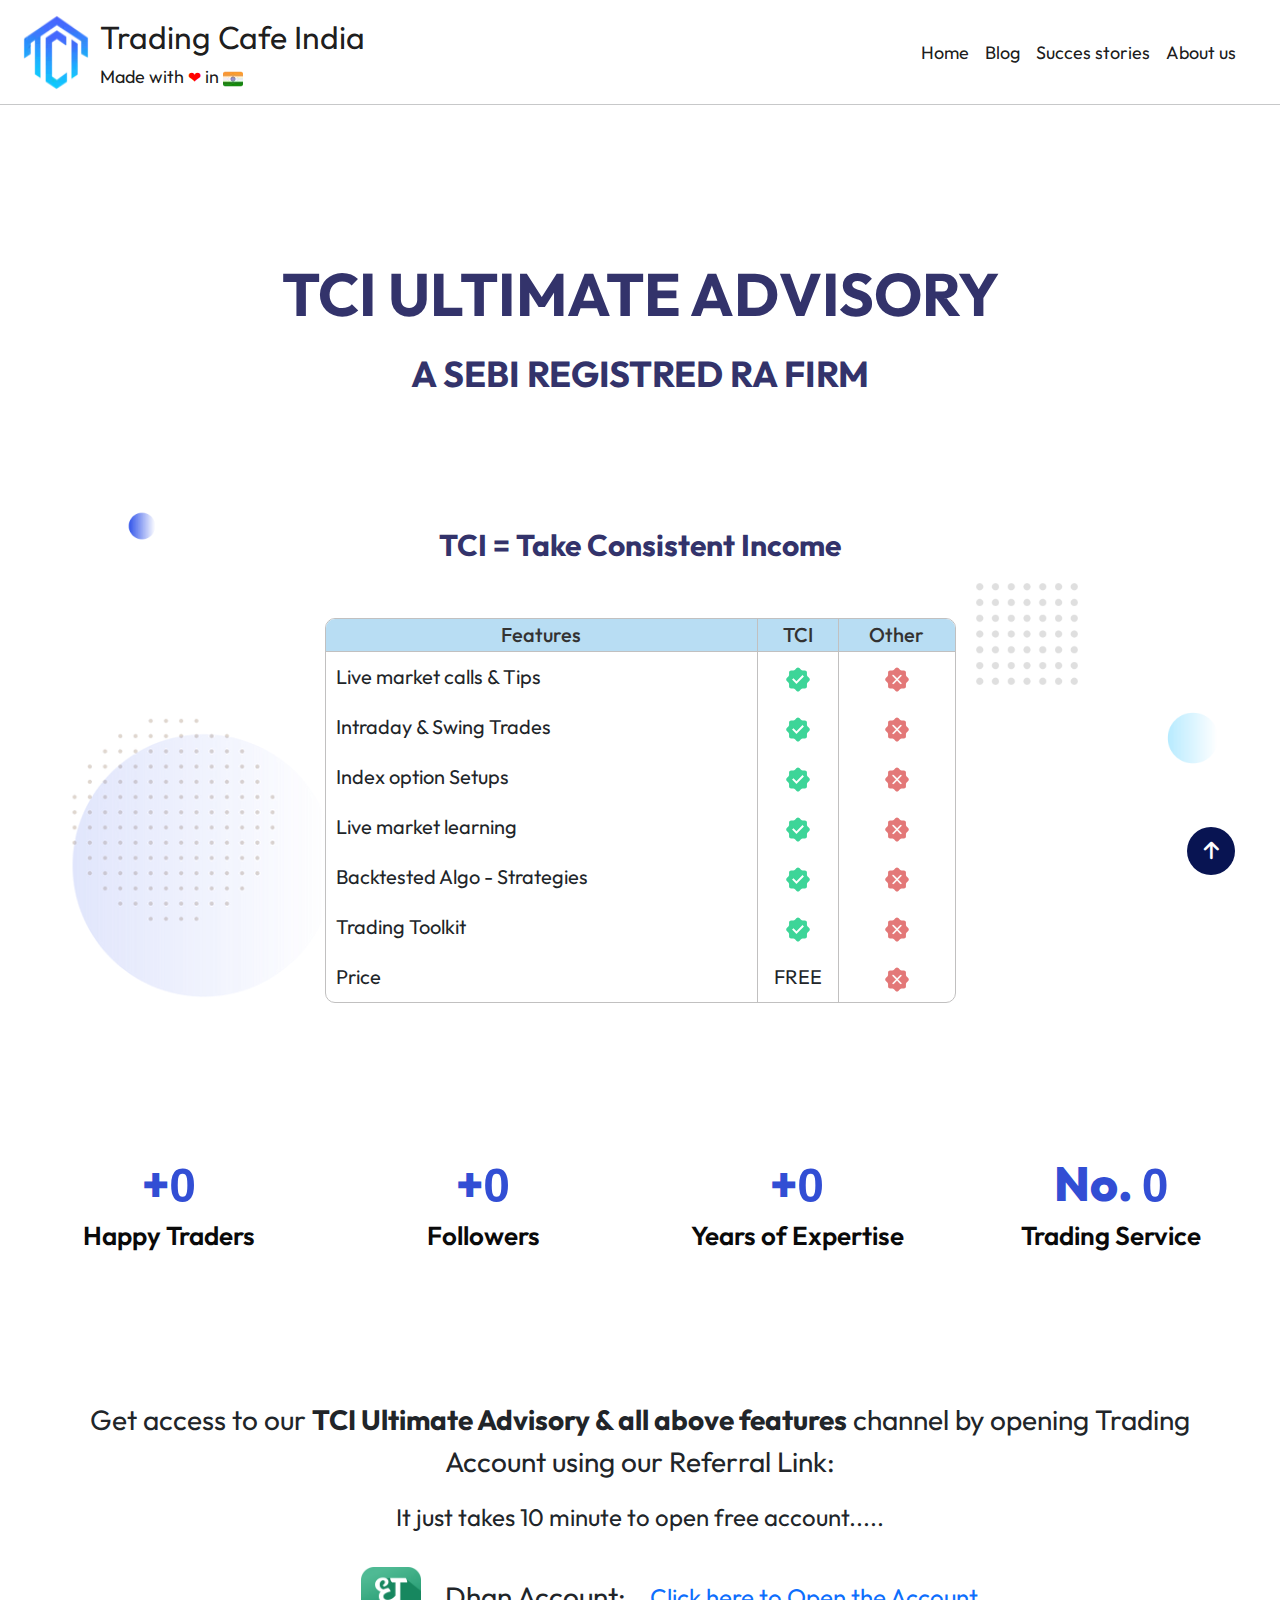
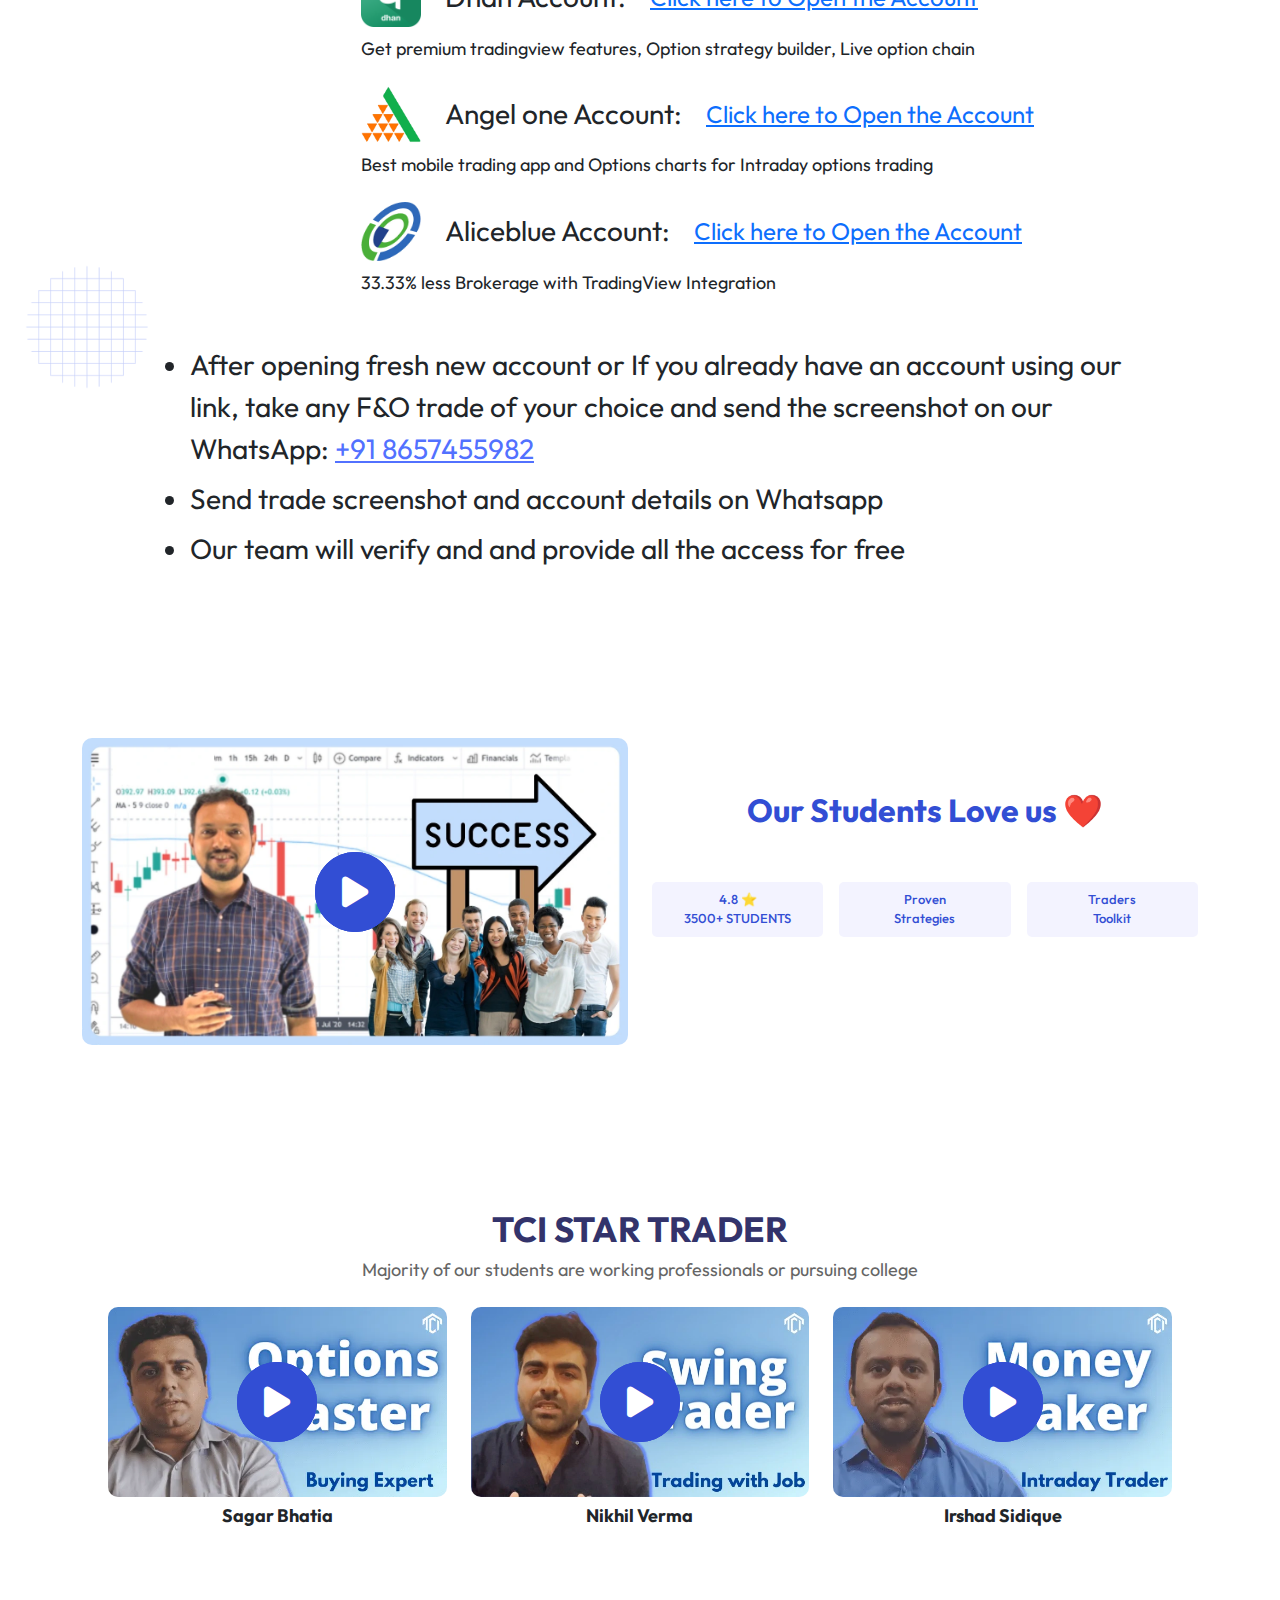
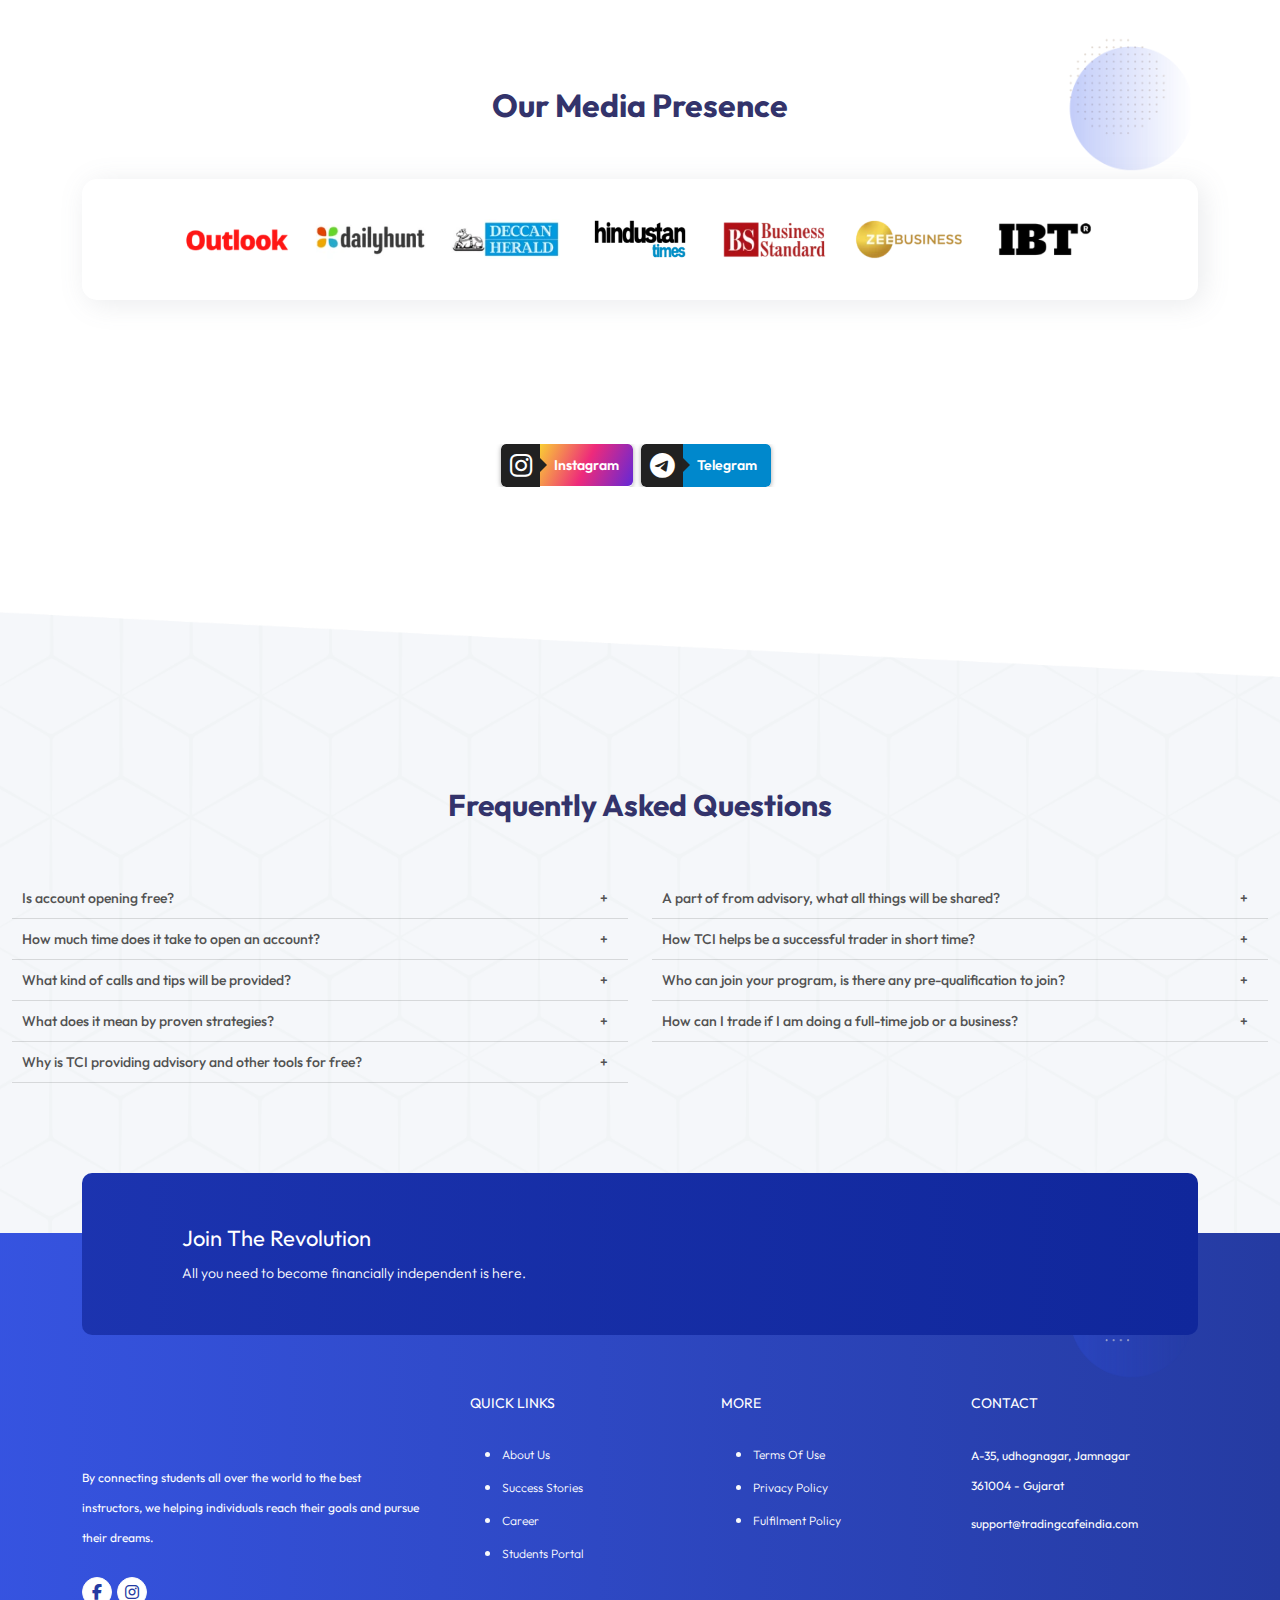
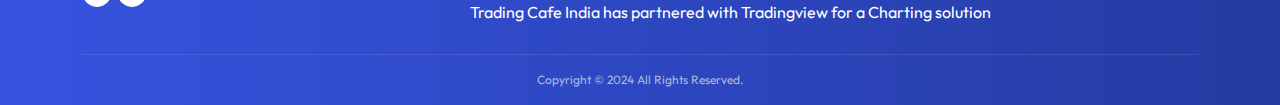
==== commit eac51728: "Add files via upload" ====
--- a/index.html
+++ b/index.html
@@ -778,7 +778,7 @@
                     <div class="pb-5 col-lg-3 col-md-3 col-sm-6 col-6">
                         <div class="counter_1">
                             <h3>No. <span id="odometer_3" class="odometer"></span></h3>
-                            <p class="count-text ">Trading Program</p>
+                            <p class="count-text ">Trading Service</p>
                         </div>
                     </div>
                 </div>
@@ -829,6 +829,21 @@
                     <div style="font-size: 18px;">Best mobile trading app and Options charts for Intraday
                         options
                         trading</div>
+                </div>
+            </div>
+            <div class="row d-flex mt-4 brokerLoginAccount">
+                <div class="d-flex col-12 justify-content-start align-items-center innerDiv576">
+                    <div class="imageAndName d-flex justify-content-center align-items-center">
+                        <img src="img/aliceblue.webp" alt="dhan_logo" width="60px">
+                        <div style="font-size: 28px;" class="ps-4">Aliceblue Account:</div>
+                    </div>
+                    <div class="link ps-4">
+                        <a href="https://aliceblueonline.com/open-account-fill-kyc-request-call-back?C=WMPN1360" class="DesktopView">Click here to Open the Account</a>
+                        <a href="https://aliceblueonline.com/open-account-fill-kyc-request-call-back?C=WMPN1360" class="MobileView">Open Now</a>
+                    </div>
+                </div>
+                <div class="col-12 mt-2">
+                    <div style="font-size: 18px;">33.33% less Brokerage with TradingView Integration</div>
                 </div>
             </div>
 
@@ -846,8 +861,8 @@
 
         <!-- Video Testimonail -->
         <!-- case 3 -->
-        <div class="pt-5 my-5 container pagespeed_hide">
-            <div class="mt-5 row justify-content-center">
+        <div class="pt-5 my-5 container pagespeed_hide" id="videoTestimonialContainer">
+            <div class="mt-5 row justify-content-center" id="videoTestimonialRow">
                 <div class="col-md-6">
                     <div class="lw-widget-in learnworlds-screen-wrapper learnworlds-element full in-view"
                         data-element-id="frameScreen" data-node-type="screen" id="el_1672227538065_472">
--- a/css/Home.css
+++ b/css/Home.css
@@ -185,6 +185,7 @@
 @media (max-width: 1100px) {
   #Main_Heading {
     font-size: 44px !important;
+    line-height: normal !important;
   }
 
   #Main_Heading_1 {
@@ -3126,9 +3127,15 @@
 
   .headText2 {
     font-size: 18px !important;
+    margin-top: 25px !important;
   }
 
   .brokerLoginAccount .col-12.mt-2 div {
     font-size: 14px !important;
   }
+
+  #TCI_star_trader_first_row,
+  #videoTestimonialContainer {
+    margin-top: 0 !important;
+  }
 }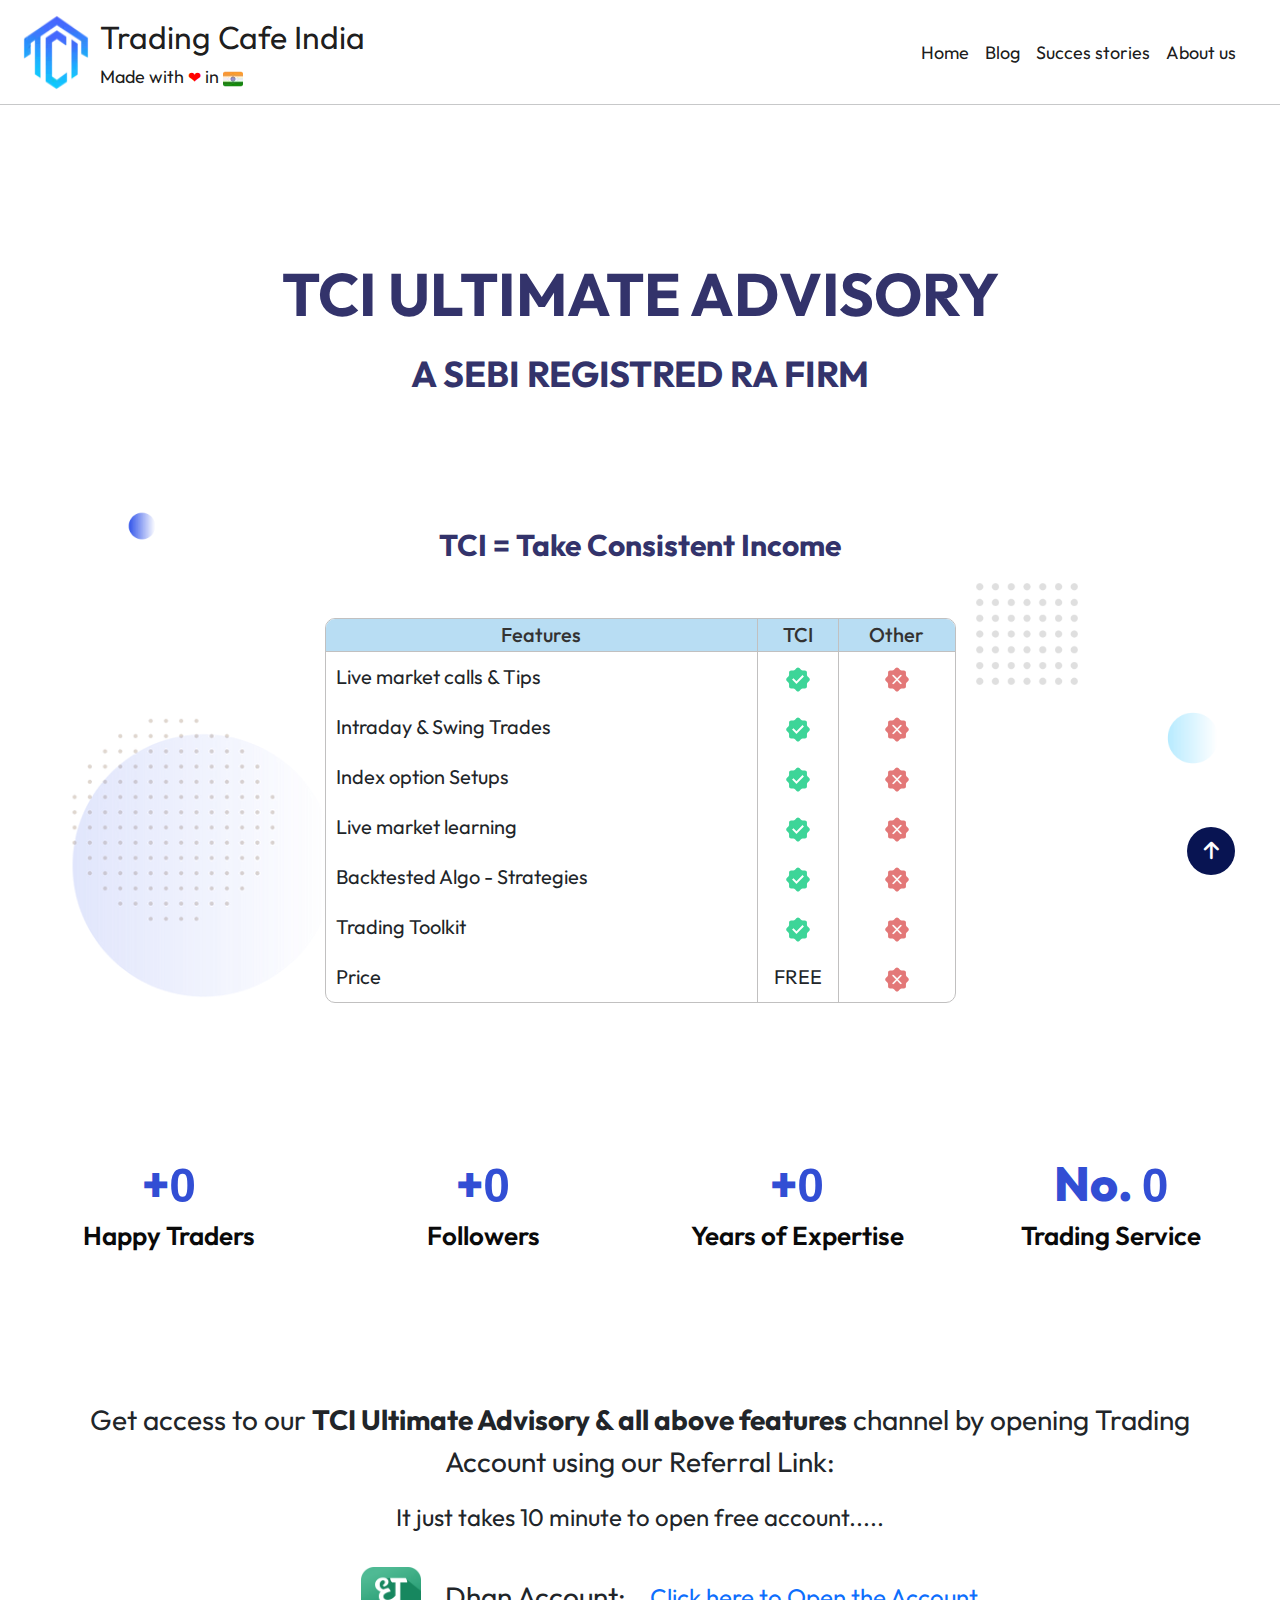
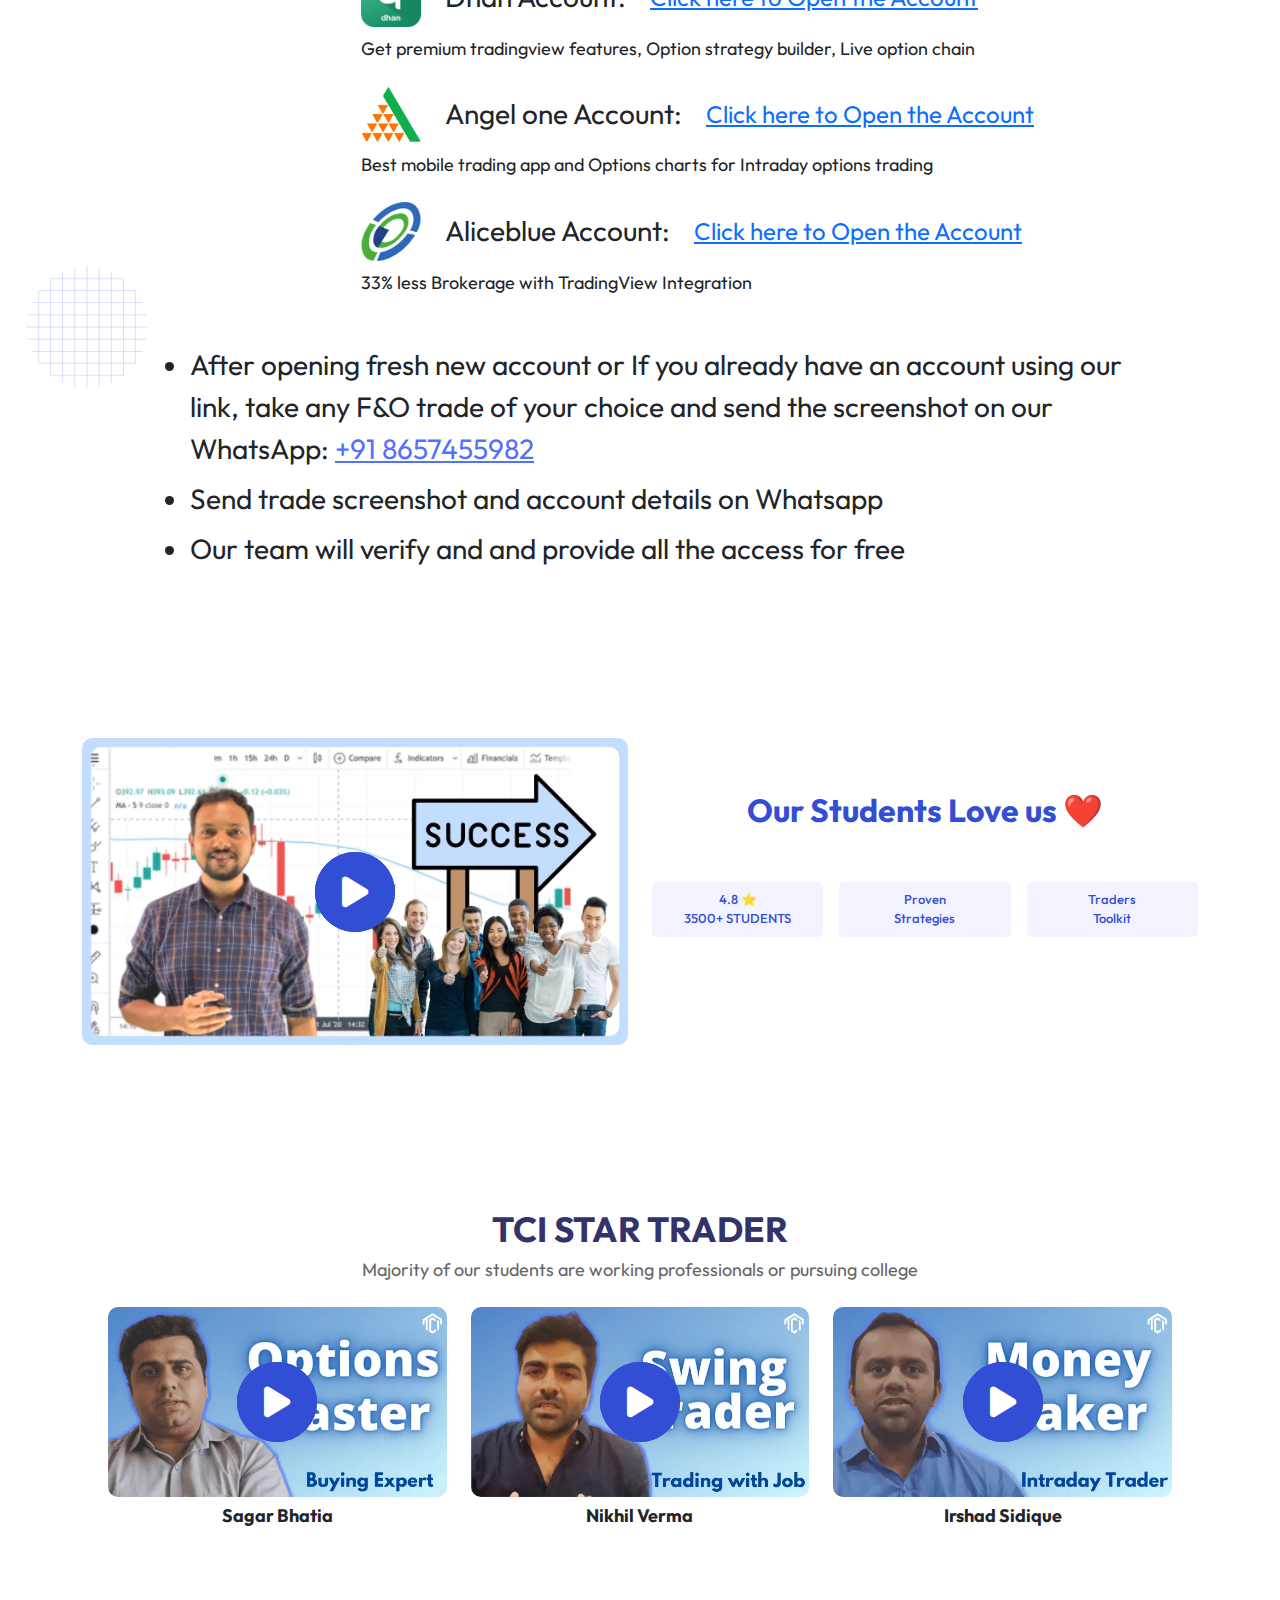
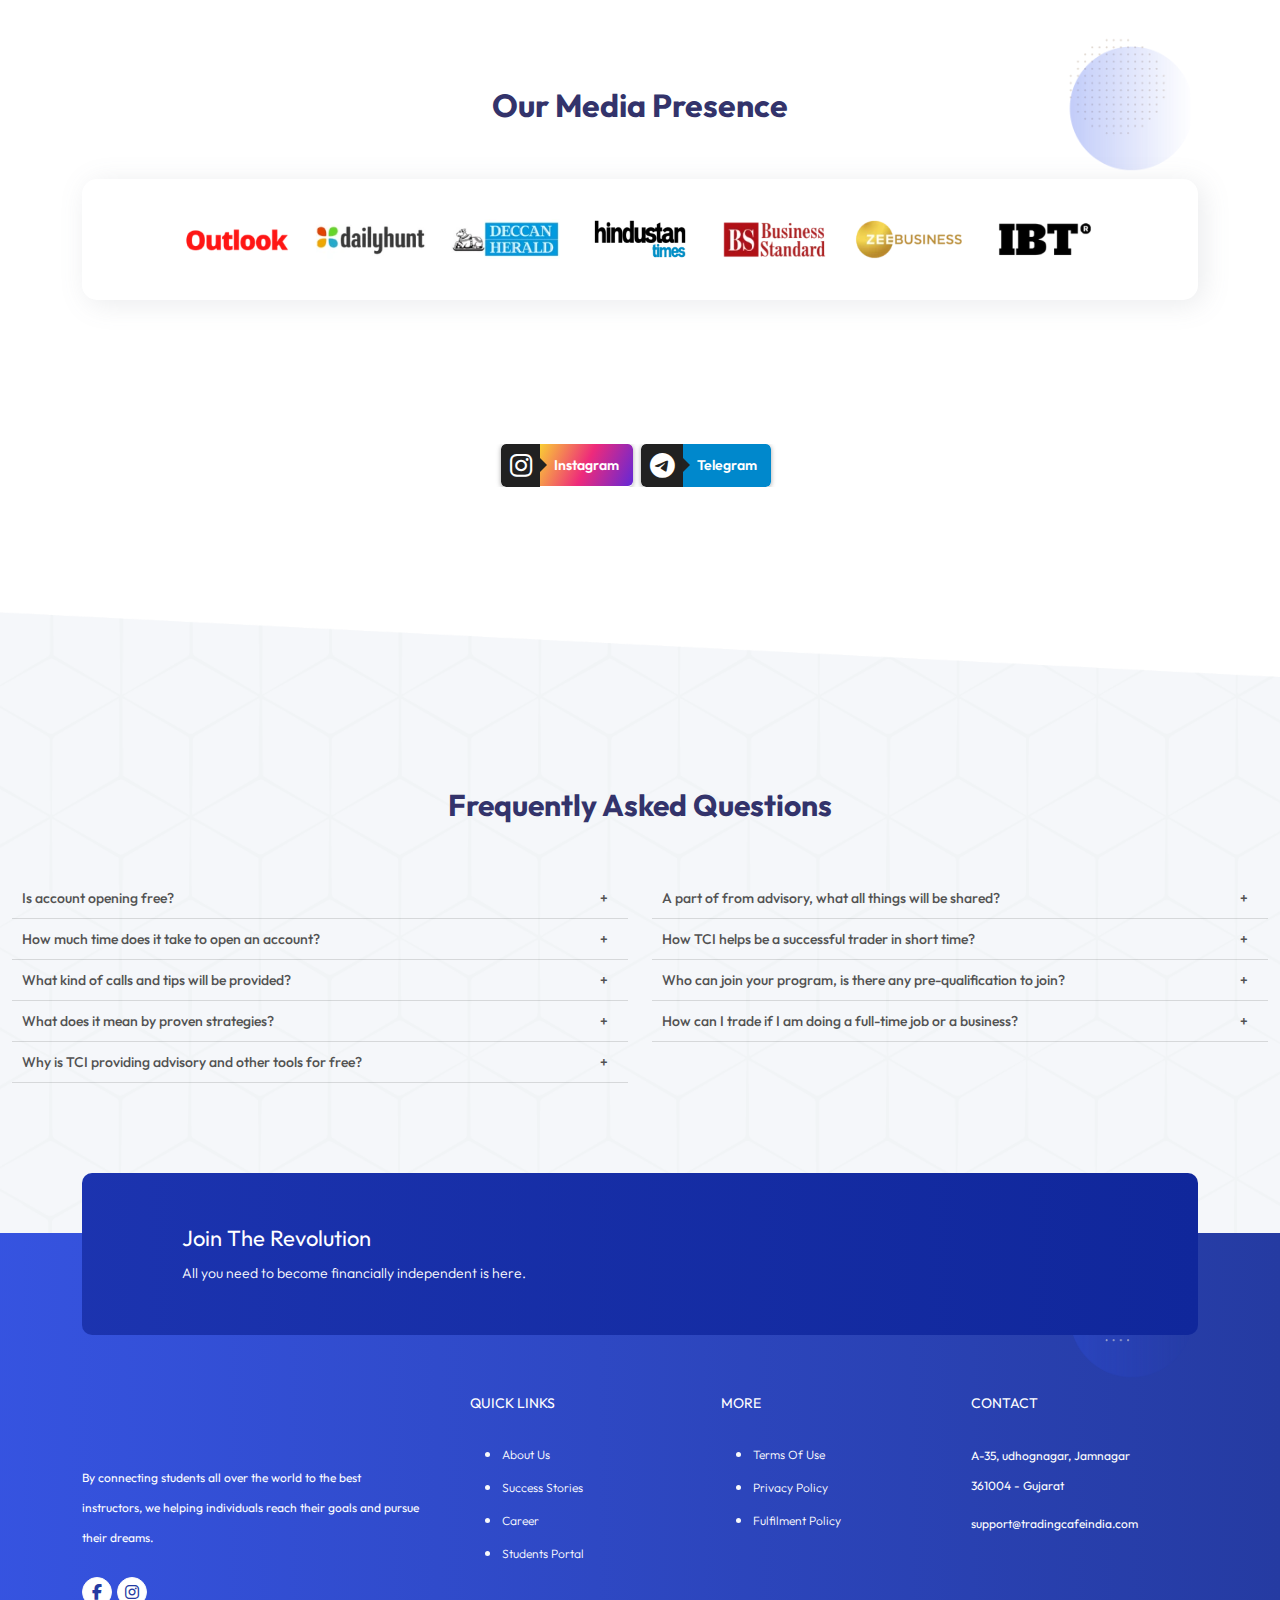
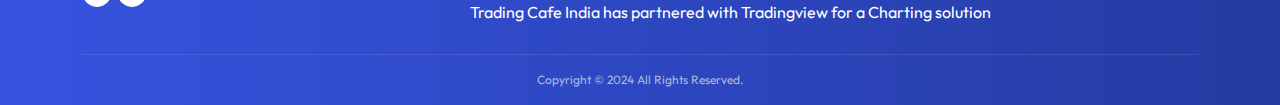
==== commit 70b0924a: "Update index.html" ====
--- a/index.html
+++ b/index.html
@@ -843,7 +843,7 @@
                     </div>
                 </div>
                 <div class="col-12 mt-2">
-                    <div style="font-size: 18px;">33.33% less Brokerage with TradingView Integration</div>
+                    <div style="font-size: 18px;">33% less Brokerage with TradingView Integration</div>
                 </div>
             </div>
 
@@ -1991,4 +1991,4 @@
 
 </body>
 
-</html>+</html>
